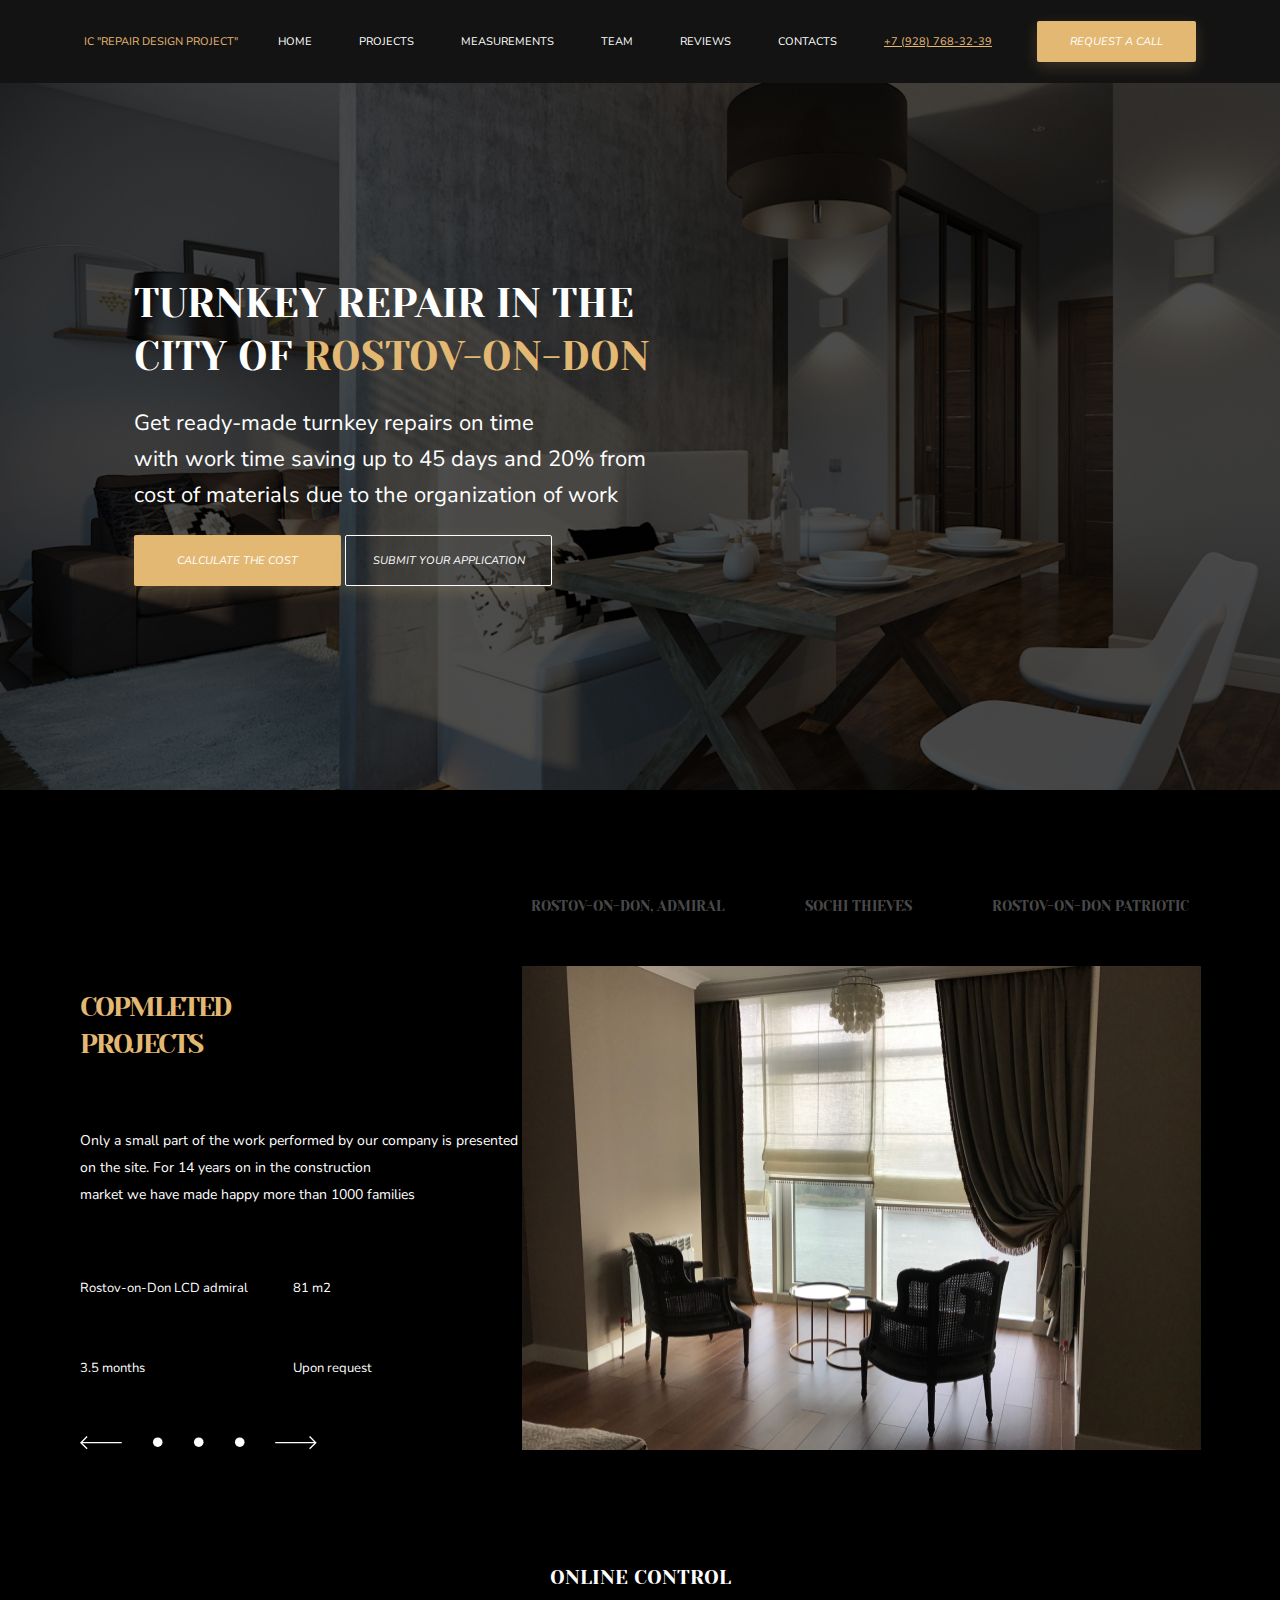
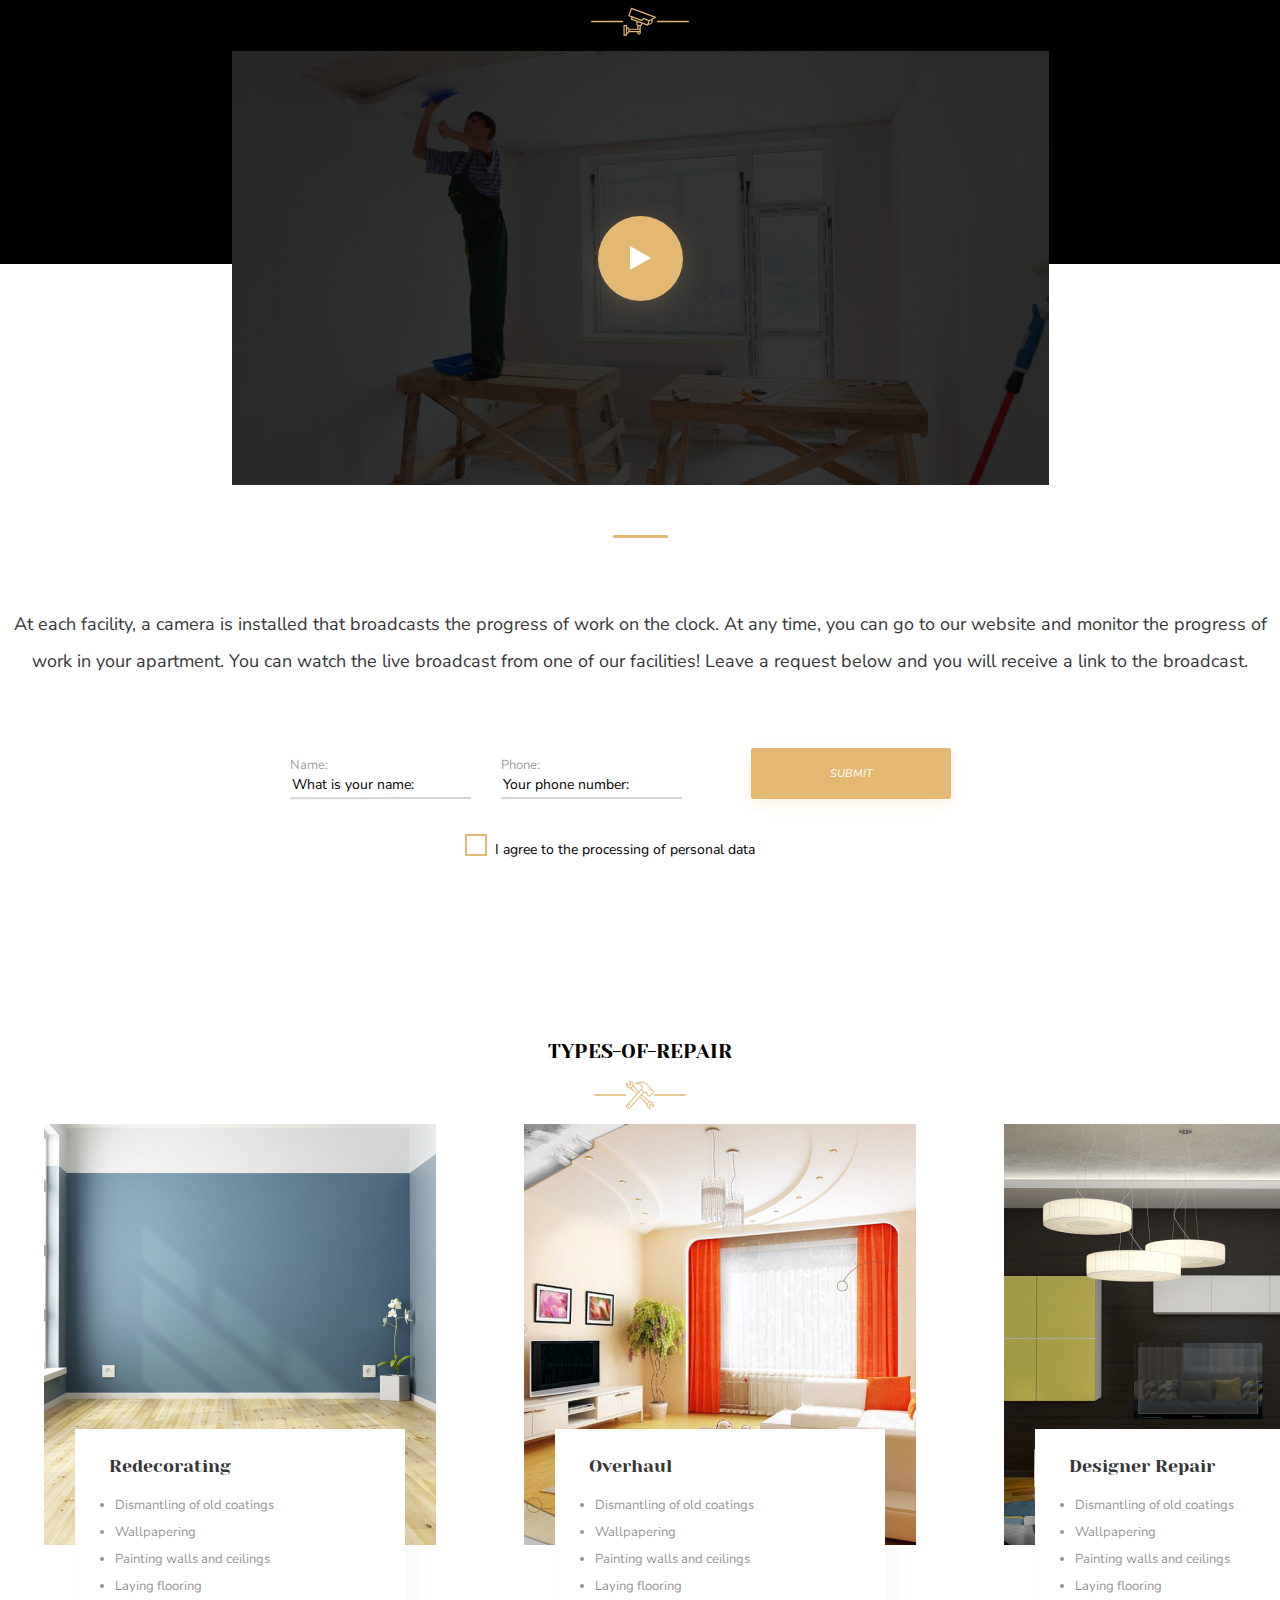
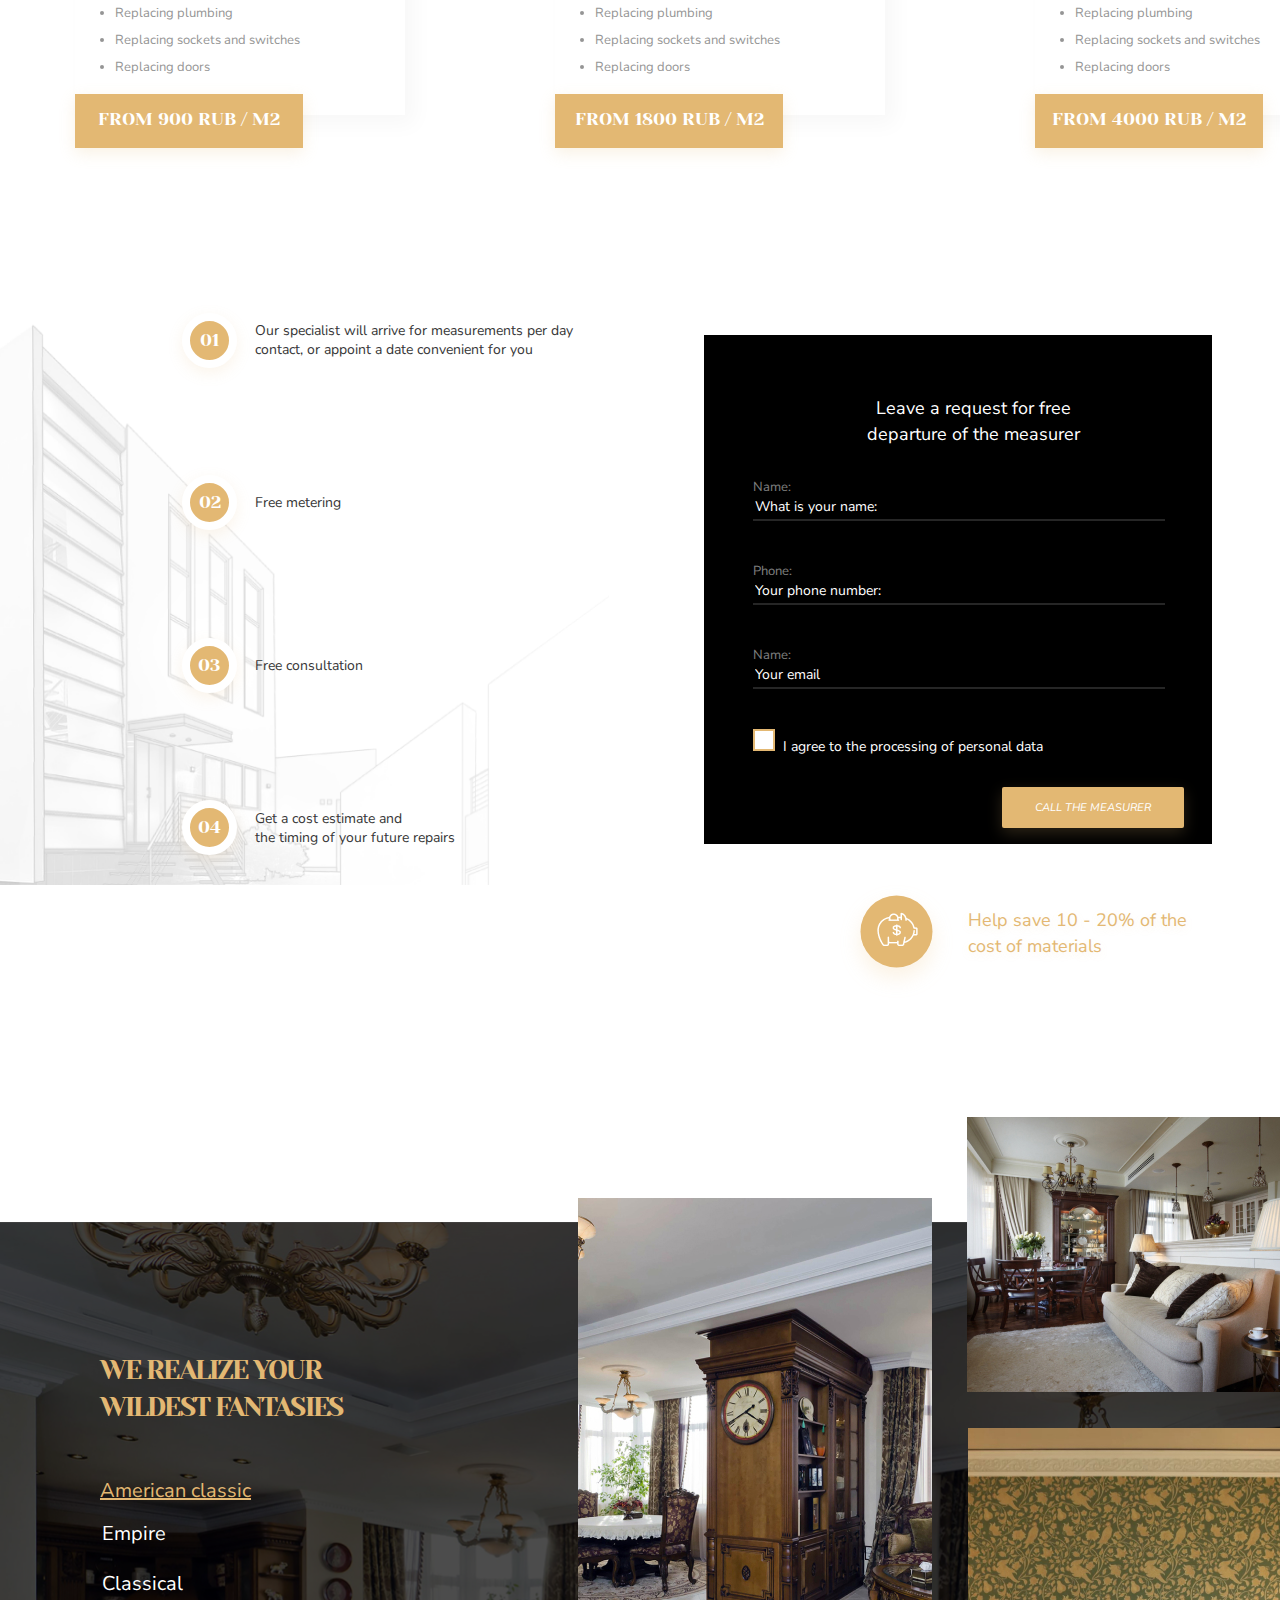
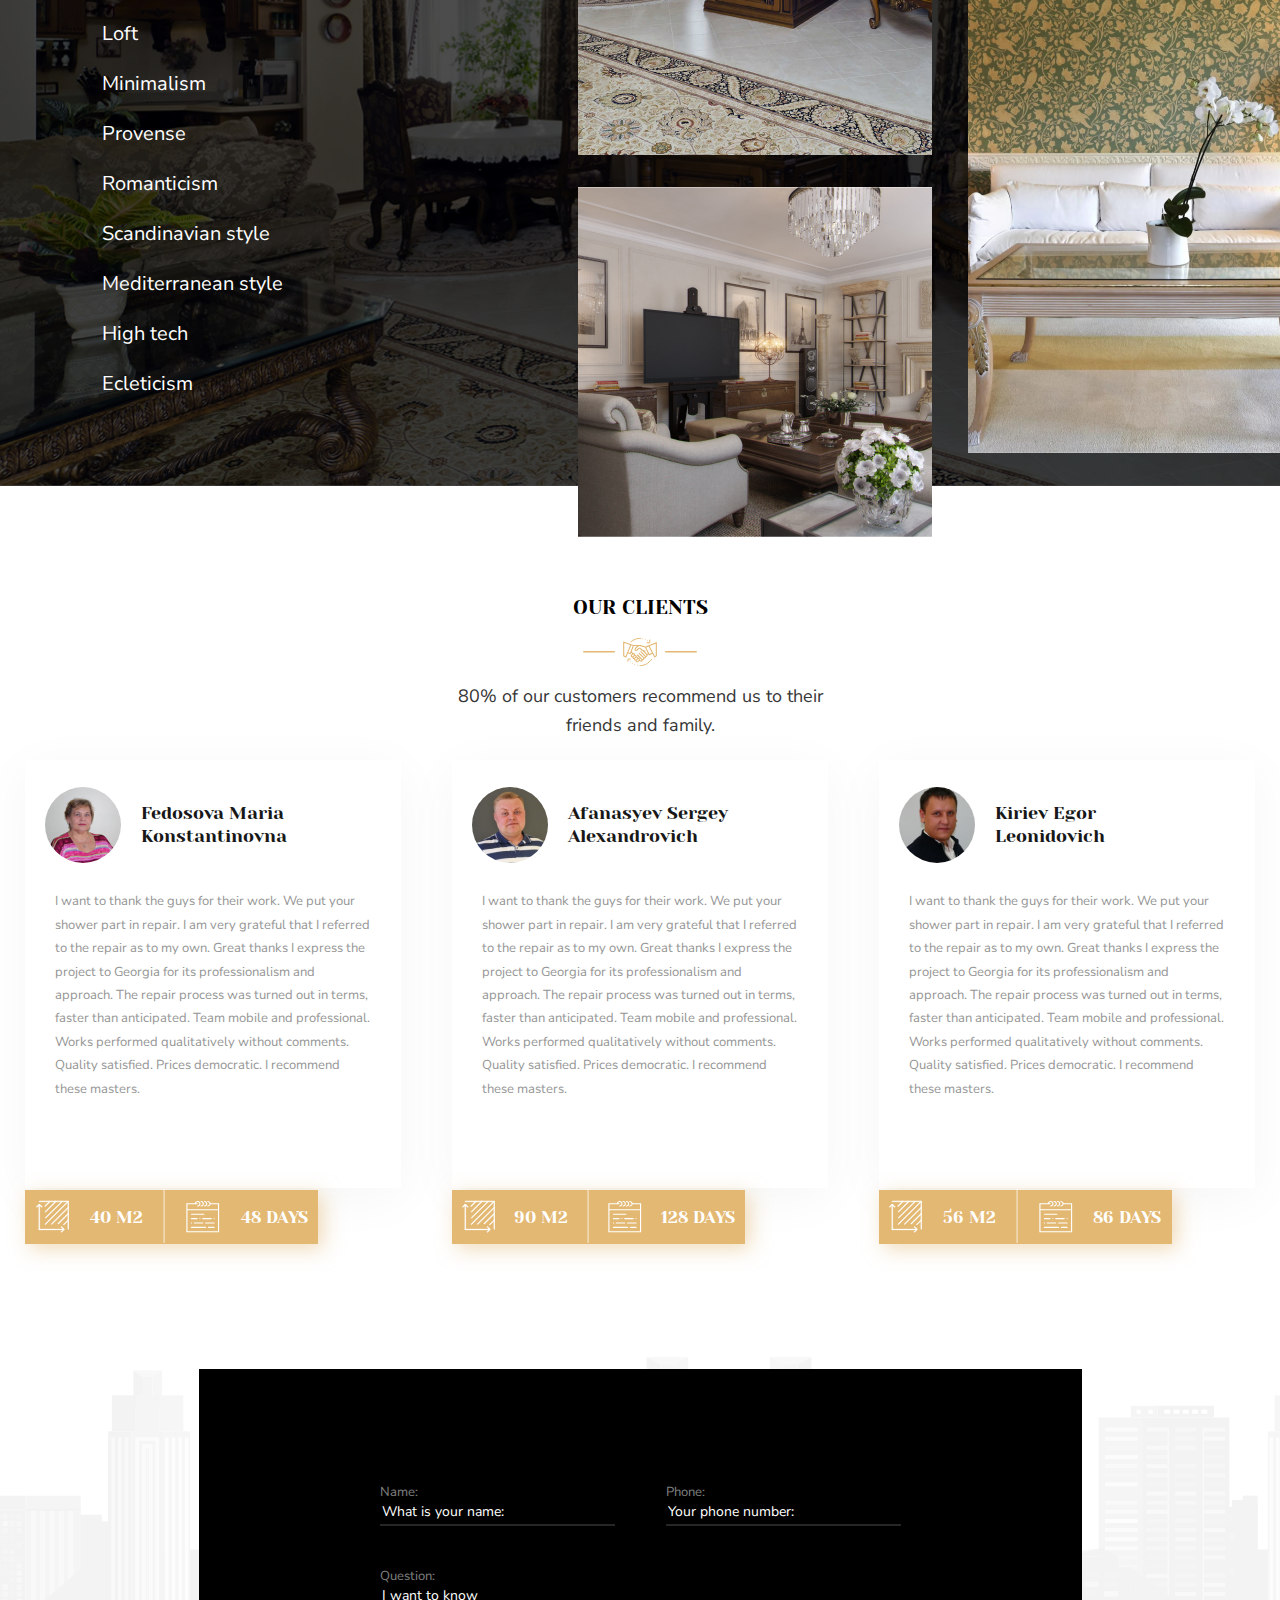
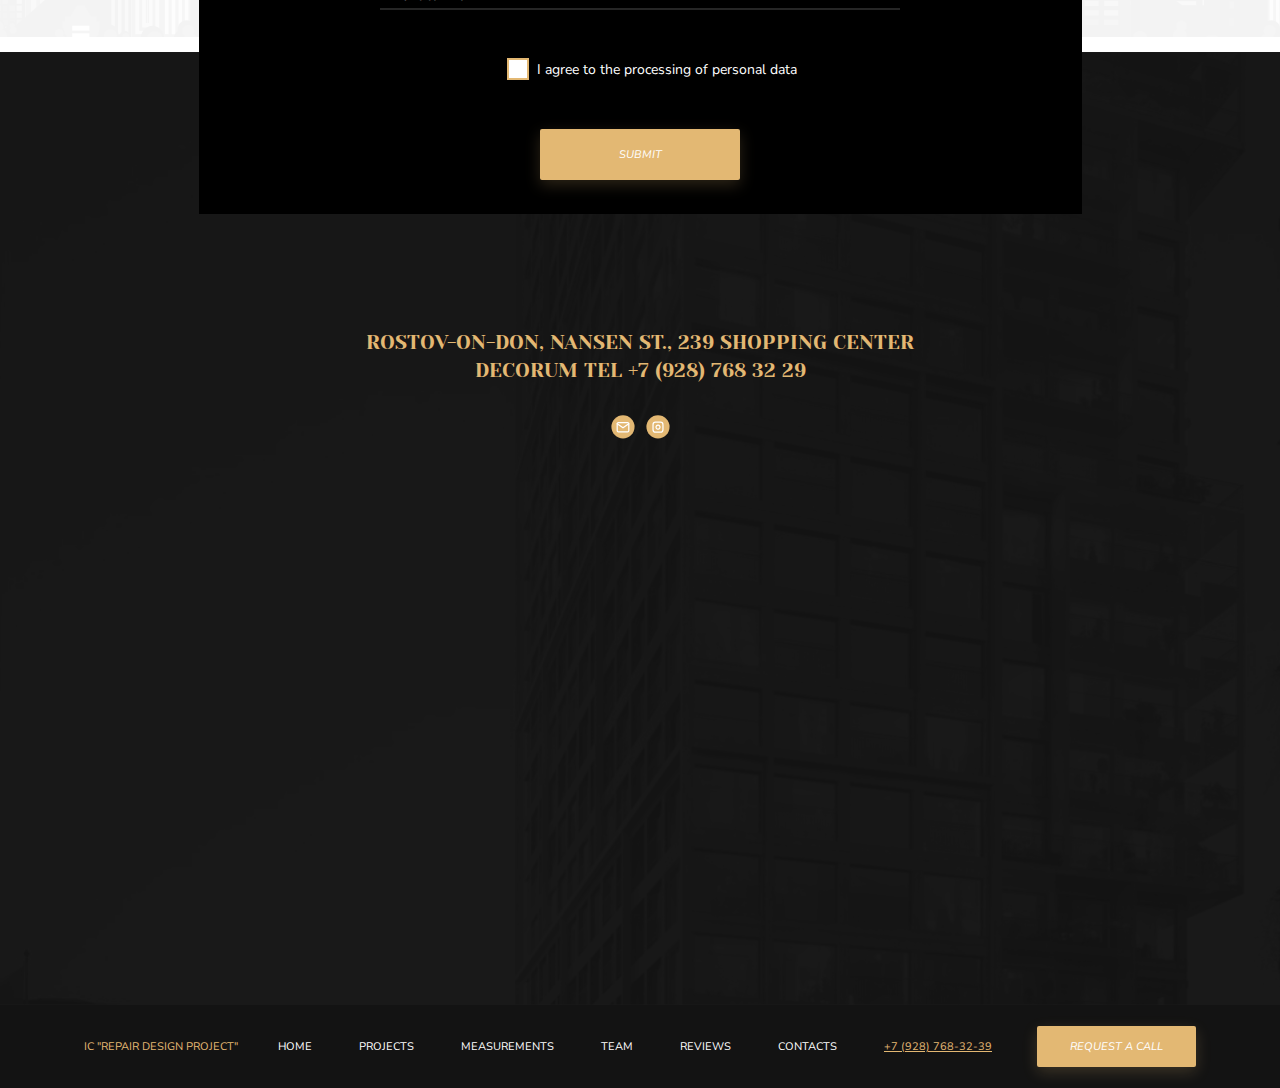
==== index.html @ 4d4d2bd8 "almost done realize" ====
<!DOCTYPE html>
<html>
    <head>
        <meta charset="UTF-8">
        <meta name="viewport" content="width=device-width initial-scale=1.0">
        <meta http-equiv="X-UA-compatible" content="ie=edge">
        <title>IC "Repair Design Project"</title>
        <link rel="stylesheet" href="style/styles.css">
        <!-- <link href="https://fonts.googleapis.com/css2?family=Nunito+Sans:ital@0;1&amp;family=Yeseva+One&amp;display=swap" rel="stylesheet"> -->
        <link rel="preconnect" href="https://fonts.googleapis.com">
        <link rel="preconnect" href="https://fonts.gstatic.com" crossorigin>
        <link href="https://fonts.googleapis.com/css2?family=Nunito+Sans:ital,wght@0,400;1,200&family=Yeseva+One&display=swap" rel="stylesheet">
    </head>
    <body>
        <header>
            <div class="div-container">
                <span>IC "Repair Design Project"</span>
                <nav>
                    <ul class="header-table">
                        <li class="header-table-item"><a href="">HOME</a></li>
                        <li class="header-table-item"><a href="">PROJECTS</a></li>
                        <li class="header-table-item"><a href="">MEASUREMENTS</a></li>
                        <li class="header-table-item"><a href="">TEAM</a></li>
                        <li class="header-table-item"><a href="">REVIEWS</a></li>
                        <li class="header-table-item"><a href="">CONTACTS</a></li>
                     </ul>
                </nav>
                <span class="header-number"><a href="tel:+79287683239">+7 (928) 768-32-39</a></span>
                <button class="button request-button">Request a call</button>
            </div>
        </header>
        <main>
        <section class="main-section section-background">
            <div class="section-div-container">
                <h1 class="section-div-container-header">Turnkey Repair in the<br>city of <span class="special-color">Rostov-on-Don</span></h1>
                <p>Get ready-made turnkey repairs on time<br>with work time saving up to 45 days and 20% from<br>cost of materials due to the organization of work</p>
                <div>
                    <button class="button section-button">CALCULATE THE COST</button>
                    <button class="button-prozr section-button"><span class="none">SUBMIT YOUR</span> APPLICATION</button>
                </div>
            </div>
        </section>
        <section class="completed-projects">
            <div class="container-completed-projects-div">
                <ul class="table-comleted-projects">
                    <li class="table-completed-project-items"><a href="">ROSTOV-ON-DON, ADMIRAL</a></li>
                    <li class="table-completed-project-items"><a href="">SOCHI THIEVES</a></li>
                    <li class="table-completed-project-items"><a href="">ROSTOV-ON-DON PATRIOTIC</a></li>
                </ul>
                <div class="completed-projects-div">
                    <div class="completed-projects-flex">
                        <h2>COPMLETED<br>PROJECTS</h2>
                        <p>
                            Only a small part of the work performed by our company is presented<br>on the site. For 14 years on in the construction<br>market we have made happy more than 1000 families
                        </p>
                        <div class="apartment-area">
                            <div class="completed-projects-items-div">
                                <h3>CITY</h3>
                                <span>Rostov-on-Don LCD admiral</span>
                            </div>
                            <div class="completed-projects-items-div">
                                <h3>APARTMENT AREA</h3>
                                <span>81 m2</span>
                            </div>
                            <div class="completed-projects-items-div">
                                <h3>REPAIR TIME</h3>
                                <span>3.5 months</span>
                            </div><div class="completed-projects-items-div">
                                <h3>REPAIR COST</h3>
                                <span>Upon request</span>
                            </div>
                                <div class="completed-projects-arrows">
                                    <img class="less" src="images/less.svg" alt=less>
                                    <img class="fline" src="images/line.svg" alt=line>
                                    <img class="dot" src="images/dot.svg" alt=dot>
                                    <img class="dot" src="images/dot.svg" alt=dot>
                                    <img class="dot" src="images/dot.svg" alt=dot>
                                    <img class="line" src="images/line.svg" alt=arrow>
                                    <img class="less" src="images/more.svg" alt=arrow>
                                </div>
                        </div>
                    </div>
                    <img src="images/cover-sect2.jpg" alt="photo chair">
                    <p class="img-chair"><img src="images/chair.jpg" alt="photo chair"></p>
                </div>
            </div>
        </section>
        <section class="section-video">
            <div class="div-container-video">
                <h3 class="h3-white">
                    ONLINE CONTROL
                </h3>
                <div class="camera">
                    <img src="images/linecam.svg" alt=line>
                    <img src="images/cam.svg" alt="camera">
                    <img src="images/linecam.svg" alt=line>
                </div>
                <div class="video-div">
                    <img class="videoimg" src="images/video.jpg" alt="">
                </div>
                <img class="videoz" src="images/videoz.png" alt="">
                <img class="ellipse" src="images/Ellipse.svg" alt="">
                <img class="triangle" src="images/triangle.svg" alt="">
                <img class="play-video" src="images/play.svg" alt="">
                <img  class="linehr" src="images/linehr.svg" alt="">
                <p>
                    At each facility, a camera is installed that broadcasts the progress of work on the clock. At any time, you can go to our website and monitor the progress of work in your apartment. You can watch the live broadcast from one of our facilities! Leave a request below and you will receive a link to the broadcast. 
                </p>
                 <form action="" class="name">
                    <div class="form_name">
                        <label class="input-label">Name:<input class="form_input" type="text" name="Name" value="" placeholder="What is your name:" required></label>
                        <label class="input-label">Phone:<input class="form_input" type="tel" name="Phone" value="" placeholder="Your phone number:" required></label>
                        <input class="button" type="submit" value="SUBMIT" id=submit><br>
                        <div class="checkbox-container">
                            <input type="checkbox" value="on"  id="our_checkbox">
                            <label id="our_checkbox_label" for="our_checkbox">I agree to the processing of personal data</label>
                            <label class="checkmark" for="our_checkbox"><img class="galka" src="images/gal.svg"></label>
                        </div>
                    </div>
                 </form>
            </div>
        </section>
        <section class="section-types-of-repair">
            <div class="types-of-repair-header">
                <h3>
                    TYPES-OF-REPAIR
                </h3>
                <div class="camera">
                    <img src="images/linecam.svg" alt=line>
                    <img src="images/hummer.svg" alt="hummer">
                    <img src="images/linecam.svg" alt=line>
                </div>
            </div>
            <div class="types-of-repair-img">
               <div class="types-of-repair-div">
                    <img class="decor-img" src="images/imgdecor.jpg" alt="decor">
                    <div class="decor-ul">    
                        <h4>Redecorating</h4>
                         <ul>
                            <li>Dismantling of old coatings</li>
                            <li>Wallpapering</li>
                            <li>Painting walls and ceilings</li>
                            <li>Laying flooring</li>
                            <li>Replacing plumbing </li>
                            <li>Replacing sockets and switches</li>
                            <li>Replacing doors</li>
                        </ul>
                        <div class="decor-no-button">from 900 rub / m2</div>
                    </div>
                </div> 
               <div class="types-of-repair-div">
                    <img class="decor-img" src="images/imgover.jpg" alt="decor">
                    <div class="decor-ul">
                        <h4>Overhaul</h4>                    
                        <ul>
                        <li>Dismantling of old coatings</li>
                        <li>Wallpapering</li>
                        <li>Painting walls and ceilings</li>
                        <li>Laying flooring</li>
                        <li>Replacing plumbing </li>
                        <li>Replacing sockets and switches</li>
                        <li>Replacing doors</li>
                        </ul>
                        <div class="decor-no-button">from 1800 rub / m2</div>
                    </div>
               </div>
               <div class="types-of-repair-div">
                    <img class="decor-img" src="images/imgdesign.jpg" alt="decor">
                    <div class="decor-ul">
                        <h4>Designer Repair</h4>                    
                        <ul>
                            <li>Dismantling of old coatings</li>
                            <li>Wallpapering</li>
                            <li>Painting walls and ceilings</li>
                            <li>Laying flooring</li>
                            <li>Replacing plumbing </li>
                            <li>Replacing sockets and switches</li>
                            <li>Replacing doors</li>
                        </ul>
                        <div class="decor-no-button">from 4000 rub / m2</div>
                    </div>
                 </div>
            </div>
            <div class="advantage-form">
                <div class="advantage-list">
                    <div class="advantage">                        
                        <span class="advantage-digit">01</span>
                        <p>Our specialist will arrive for measurements per day<br>contact, or appoint a date convenient for you</p>
                    </div>
                    <div class="advantage">
                         <span class="advantage-digit">02</span>
                         <p>Free metering</p>                                         
                    </div>
                    <div class="advantage">
                        <span class="advantage-digit">03</span>
                        <p>Free consultation</p>                  
                    </div>
                    <div class="advantage">
                        <span class="advantage-digit">04</span>
                        <p>Get a cost estimate and<br> the timing of your future repairs</p>                                          
                    </div>
                </div>
                <div class="form_name-request">
                    <h5>Leave a request for free<br>departure of the measurer</h5>
                    <label class="input-label-request">Name:<input class="form_input-request" type="text" name="Name" value="" placeholder="What is your name:" required></label>
                    <label class="input-label-request">Phone:<input class="form_input-request" type="text" name="Phone" value="" placeholder="Your phone number:" required></label>
                    <label class="input-label-request">Name:<input class="form_input-request" type="text" name="Email" value="" placeholder="Your email" required></label>
                    <div class="checkbox-container-request">
                        <input type="checkbox" value="on"  id="our_checkbox-request">
                        <label id="our_checkbox_label-request" for="our_checkbox-request">I agree to the processing of personal data</label>
                        <label class="checkmark-request" for="our_checkbox-request"><img class="galka" src="images/gal.svg"></label>
                    </div>
                    <input class="button button-request" type="submit" value="Call the measurer" id=submit-request><br>
                </div>
            </div>
            <div class="help-save">
                <img src="images/round2.svg" alt="">
                <div class="help-save-pig">
                    <img src="images/pig.png" alt="">
                </div>
                <div class="help-save-dollar">
                    <img src="images/dollar.png" alt="">
                </div>
                <p>Help save 10 - 20% of the<br>cost of materials</p>
            </div>
        </section>
        <section class="section-realize">
            <div class="realize-container">
                <h2 class="realize-header">We realize your<br>wildest fantasies</h2>
                <h5><u>American classic</u></h5>
                <ul class="american-ul">
                    <li>Empire</li>
                    <li>Classical</li>
                    <li>Loft</li>
                    <li>Minimalism</li>
                    <li>Provense</li>
                    <li>Romanticism</li>
                    <li>Scandinavian style</li>
                    <li>Mediterranean style</li>
                    <li>High tech</li>
                    <li>Ecleticism</li>              
                </ul>
                <img class="img-real1 img-real" src="images/real1.jpg" alt="">
                <img class="img-real2 img-real" src="images/real2.jpg" alt="">
                <img class="img-real3 img-real" src="images/real3.jpg" alt="">
                <img class="img-real4 img-real" src="images/real4.jpg" alt="">
                <div class="realize-shkaf"><img class="shkaf" src="images/shkaf.jpg" alt=""></div>
            </div>
        </section>
        <section class="our-clients">
            <div class="our-clients-div">
                <h3>OUR CLIENTS</h3>
                <div class="camera">
                    <img src="images/hands.svg" alt=line>
                </div>
                <p>
                   80% of our customers recommend us to their<br>friends and family.
                </p>
            </div>
                <div class="client-container">
                    <div class="client">
                        <div class="foto-name">
                            <img src="images/client1.jpg" alt="client" class="client-img">
                            <h6>Fedosova Maria<br>Konstantinovna</h6>
                        </div>
                        <p>
                        I want to thank the guys for their work. We put your shower part in repair. I am very grateful that I referred to the repair as to my own. Great thanks I express the project 
                        to Georgia for its professionalism and approach.
                        The repair process was turned out in terms, faster than anticipated. Team mobile and professional. Works performed qualitatively without comments. Quality satisfied. Prices democratic. I recommend these masters.
                         </p>
                         <div class="client-button">
                            <img src="images/Group_2.svg" alt="">
                                 40 m2 
                            <img src="images/Vline.svg" alt="">
                            <img src="images/Group2.svg" alt="">
                                 48 DAYS
                         </div>
                    </div>
                    <div class="client">
                        <div class="foto-name">
                        <img src="images/client2.png" alt="client" class="client-img">
                        <h6>Afanasyev Sergey<br>Alexandrovich</h6>
                        </div> 
                        <p>
                            I want to thank the guys for their work. We put your shower part in repair. I am very grateful that I referred to the repair as to my own. Great thanks I express the project 
                            to Georgia for its professionalism and approach.
                            The repair process was turned out in terms, faster than anticipated. Team mobile and professional. Works performed qualitatively without comments. Quality satisfied. Prices democratic. I recommend these masters.
                         </p>
                         <div class="client-button">
                            <img src="images/Group_2.svg" alt="">
                                 <span>90 m2</span>                         
                            <img src="images/Vline.svg" alt="">
                            <img src="images/Group2.svg" alt="">
                                 <span>128 DAYS</span>
                         </div>
                    </div>
                    <div class="client">
                        <div class="foto-name">
                        <img src="images/client3.jpg" alt="client" class="client-img">
                        <h6>Kiriev Egor<br>Leonidovich</h6>
                        </div> 
                        <p>
                            I want to thank the guys for their work. We put your shower part in repair. I am very grateful that I referred to the repair as to my own. Great thanks I express the project 
                            to Georgia for its professionalism and approach.
                            The repair process was turned out in terms, faster than anticipated. Team mobile and professional. Works performed qualitatively without comments. Quality satisfied. Prices democratic. I recommend these masters.
                         </p>
                         <div class="client-button">
                            <img src="images/Group_2.svg" alt="">
                                 56 m2 
                            <img src="images/Vline.svg" alt="">
                            <img src="images/Group2.svg" alt="">
                                 86 DAYS
                         </div>
                    </div>                    
                </div>
        </section>
        <section class="question-section">
            <div class="sky-img">
                <img src="images/sky2.svg" alt="">
                <img src="images/sky.svg" alt="">
            </div>
            <form action="" class="question-form">
                <div class="question-form-div">
                    <h3>have any questions?</h3>
                    <div class="question-form-input12">
                        <label class="input-label-request">Name:<input class="form_input-question12" type="text" name="Name" value="" placeholder="What is your name:" required></label>
                    <label class="input-label-request">Phone:<input class="form_input-question12" type="text" name="Phone" value="" placeholder="Your phone number:" required></label>
                    </div>
                    <div class="question-form-input3">
                        <label class="input-label-request">Question:<input class="form_input-question3" type="text" name="Question" value="" placeholder="I want to know" required></label>
                    </div>
                    <div class="checkbox-container-question">
                        <input type="checkbox" value="on"  id="our_checkbox-question">
                        <label id="our_checkbox_label-question" for="our_checkbox-question">I agree to the processing of personal data</label>
                        <label class="checkmark-question" for="our_checkbox-question"><img class="galka" src="images/gal.svg"></label>
                    </div>
                    <input class="button question-button" type="submit" value="submit" id=submit-question><br>
                </div>
            </form>
        </section>
        <section class="map-sect">
            <div class="map-div">
                <h3 class="map-header">Rostov-on-Don, Nansen St., 239 Shopping Center<br>Decorum Tel +7 (928) 768 32 29</h3>
                <div class="link-img">
                    <a href="http://vk.com" target="_blanc"><img class="mail-img" src="images/mail.svg" alt="" width="24px" height="24px"></a>
                    <a href="http://instagram.com" target="_blanc"><img class="mail-img" src="images/insta.svg" alt="" width="24px" height="24px"></a>                    
                </div>
                <!-- <img class="img-map" src="images/map.jpg" alt="" height="480px" width="990px"> -->
                <iframe src="https://www.google.com/maps/embed?pb=!1m18!1m12!1m3!1d2708.555126231937!2d39.7209908158626!3d47.244847220890236!2m3!1f0!2f0!3f0!3m2!1i1024!2i768!4f13.1!3m3!1m2!1s0x40e3b9b47a7e7029%3A0x9e8cb546a10601cc!2z0KLQpiAi0JTQtdC60L7RgNGD0Lwi!5e0!3m2!1sru!2sru!4v1632149229877!5m2!1sru!2sru" width="998" height="480" style="border:0;" allowfullscreen="" loading="lazy"></iframe>
            </div>
        </section>
        </main>
        <footer>
            <div class="div-container">
                <span>IC "Repair Design Project"</span>
                <nav>
                    <ul class="header-table">
                        <li class="header-table-item"><a href="">HOME</a></li>
                        <li class="header-table-item"><a href="">PROJECTS</a></li>
                        <li class="header-table-item"><a href="">MEASUREMENTS</a></li>
                        <li class="header-table-item"><a href="">TEAM</a></li>
                        <li class="header-table-item"><a href="">REVIEWS</a></li>
                        <li class="header-table-item"><a href="">CONTACTS</a></li>
                     </ul>
                </nav>
                <span class="header-number"><a href="tel:+79287683239">+7 (928) 768-32-39</a></span>
                <button class="button">Request a call</button>
            </div>
        </footer>
    </body>
</html>
---- style/styles.css ----
@media screen and (min-width: 376px){

body {
    margin: 0;
}
.play-video {
    display: none;
}

.realize-shkaf {
    display: none;
}

.div-container {
    display: flex;
    justify-content: space-around;
    align-items: center;
    max-width: 1440px;
    margin: 0 auto;
}

.header-table {
    list-style: none;
    display: flex;
}

.header-table li > a {
    display: inline; 
    font-family: "Nunito Sans", Helvetica, Arial, sans-serif;
    font-style: normal;
    font-weight: normal;
    font-size: 11px;
    line-height: 15px;
    color: #FFFFFF;
    margin-right: 47px;
    list-style: none;
    text-decoration: none;
}

.header-table li > a:hover {
    color: #E3B873;
}

header, footer {
    display: flex;
    justify-content: space-around;
    background: #131313;
    font-family: "Nunito Sans", Helvetica, Arial, sans-serif;
    font-style: normal;
    font-weight: normal;
    font-size: 11px;
    line-height: 15px;
    text-transform: uppercase;
    color: #E3B873;
    height: 83px;

}

.button {
    background: #E3B873;
    box-shadow: 0px 5px 15px rgba(227, 184, 115, 0.2);
    border-radius: 2px;
    outline: 0;
    border: 0;
    padding: 13px 33px;
    margin: 0 auto;
    color: white;
    font-family: "Nunito Sans", Helvetica, Arial, sans-serif;
    font-style: italic;
    font-weight: normal;
    font-size: 11px;
    line-height: 15px;
    text-align: center;
    text-transform: uppercase;
    cursor: pointer;
}

.button:hover {
    background-color: lightgrey;
}

.button-prozr {
    background: none;
    box-shadow: 0px 5px 15px rgba(227, 184, 115, 0.2);
    border-radius: 2px;
    outline: 0;
    border: 1px solid #FFFFFF;
    box-sizing: border-box;
    /* padding: 13px 33px; */
    margin: 0 auto;
    color: white;
    font-family: "Nunito Sans", Helvetica, Arial, sans-serif;
    font-style: italic;
    font-weight: normal;
    font-size: 11px;
    line-height: 15px;
    text-align: center;
    text-transform: uppercase;
}

.section-button {
    width: 207px;
    height: 51px;
}

.header-number a {
    margin-right: 45px;
    color: #E3B873;
    font-family: Nunito Sans;
    font-style: normal;
    font-weight: normal;
    font-size: 11px;
    line-height: 15px;
    text-align: right;
    text-decoration-line: underline;
    }

.main-section {
    background-image: url(../images/cover-sect1.jpg);
    background-size: cover;
    height: 707px;
    position: relative;
}

.section-div-container {
    display: flex;
    flex-direction: column;
    max-width: 1128px;
    margin: 0 auto;
    padding: 194px 134px;
    position: relative;
}

.section-div-container-header {
    font-family: Yeseva One;
    font-style: normal;
    font-weight: normal;
    font-size: 40px;
    line-height: 53px;
    text-transform: uppercase;
    color: #FFFFFF;
    /* padding: 194px; */
    margin: 0px;
}

.special-color {
    color: #E3B873;
}

.section-div-container p {
    font-family: Nunito Sans;
    font-style: normal;
    font-weight: normal;
    font-size: 22px;
    line-height: 36px;
    color: #FFFFFF;
}

.main-section::before {
    content: '';
    position: absolute;
    top: 0;
    left: 0;
    right: 0;
    bottom: 0;
    background-color: rgba(0, 0, 0, 0.7);
} 

h2 {
    font-family: Yeseva One;
    font-style: normal;
    font-weight: normal;
    font-size: 27px;
    line-height: 37px;
    letter-spacing: -0.07em;
    text-transform: uppercase;
    color: #E3B873;
    position: relative;
}

h3 {
    font-family: Yeseva One;
    font-style: normal;
    font-weight: normal;
    font-size: 20px;
    line-height: 28px;
    text-align: center;
    text-transform: uppercase;
    color: black;
    margin: 0;
}

.h3-white {
    color: white;
}

.completed-projects p {
    font-family: Nunito Sans;
    font-style: normal;
    font-weight: normal;
    font-size: 14px;
    line-height: 27px;
    color: #FFFFFF;
    margin: 42px 0;
}

.completed-projects-items-div span {
    font-family: Nunito Sans;
    font-style: normal;
    font-weight: normal;
    font-size: 13px;
    line-height: 21px;
    color: #FFFFFF;
}

.completed-projects {
    background-color: black;
    margin: 0;
    height: 1074px;
}

.table-comleted-projects {
    margin: 0 auto;
    display: flex;
    list-style: none;
    padding-top: 107px;
    padding-bottom: 50px;
    padding-left: 520px;
}

.table-comleted-projects li > a {
    font-family: Yeseva One;
    font-style: normal;
    font-weight: normal;
    font-size: 14px;
    line-height: 19px;
    text-transform: uppercase;
    color: rgba(255, 255, 255, 0.3);
    text-decoration: none;
    margin-right: 80px;
}

.table-comleted-projects li > a:hover {
    color: #E3B873;
    text-decoration-line: underline;
}

.completed-projects-flex {
    display: flex;
    flex-direction: column;
    /* height: 679px; */
    width: 442px;
}

.apartment-area {
    display: flex;
    flex-direction: row;
    flex-wrap: wrap;
}

.completed-projects-div {
    display: flex;
    justify-content: space-around;
}

.completed-projects-items-div {
    height: 80px;
    width: 213px;
}

.container-completed-projects-div {
    display: flex;
    flex-direction: column;
    justify-content: space-around;
    align-items: center;
    max-width: 1440px;
    margin: 0 auto;
}

.completed-projects-arrows {
	display: flex;
    margin-top: 25px;
}

.line {
	margin-right: -7px;
	margin-left: 15px;
}

.fline {
	margin-left: -7px;
	margin-right: 15px;
}
.less {
	margin-top: 1px;
}

.dot {
	margin: 0 15px;
}

.img-chair {
    display: none;
}

.section-video {
    margin: 0;
    height: 1074px;
}
.camera {
    display: flex;
    margin: 15px;
}

.div-container-video {
    margin-top: -300px;
    display:flex;
    flex-direction: column;
    align-items: center;
    position: relative;
}

/* Тут начало первой формы */

.name {
    display: inline;
    margin-top: 50px;
}

.linehr {
    background: #E3B873;
    border-radius: 30px;
    margin: 50px auto;
}

.div-container-video p {
    font-family: Nunito Sans;
    font-style: normal;
    font-weight: normal;
    font-size: 18px;
    line-height: 37px;
    text-align: center;
    color: #363636;
}

.videoz {
    margin-top: -438px;
}

.ellipse {
    position: absolute;
    top: 227px;
    cursor: pointer;
}

.triangle {
    position: absolute;
    top: 281px;
    cursor: pointer;
}

.form_input {
    border: none;
    border-bottom: 2px solid lightgrey;
    margin-right: 30px;
    outline: none;
    padding-bottom: 5px;
}

.form_input::placeholder {
    color: rgb(0, 0, 0);
    padding-bottom: 8px;
    font-family: Nunito Sans;
    font-style: normal;
    font-weight: normal;
    font-size: 14px;
    line-height: 23px;
  }

#submit {
    height: 51px;
    width: 200px;
}

.form_name {
    display: flex;
    flex-wrap: wrap;
    width: 700px;
    align-items: flex-end;
    justify-content: center;
}

.checkbox-container {
    display: flex;
    position: relative;
    cursor: pointer;
    margin: 35px 0 auto;
    align-items: center;
    width: 50%;
  }
 /* немного выровняем текст подсказки */

 #our_checkbox_label  {
   margin-left:30px;
   margin-top: 4px;
   font-family: Nunito Sans;
   font-style: normal;
   font-weight: normal;
   font-size: 14px;
   line-height: 23px;
 
 }

/* прячем чекбокс по умолчанию */

.checkbox-container input {
    position: absolute;
    cursor: pointer;
    height: 0;
    width: 0;
}

/* оформляем кастомный чекбокс */

.checkmark {
    position: absolute;
    top: 0;
    height: 18px;
    width: 18px;
    border: 2px solid #E3B873;
    cursor: pointer;
    background: white;
}
/* При наведении мыши добавляем интерактивности*/
.checkbox-container:hover input ~ .checkmark {
    background-color: lightgrey;
}
  
/* Когда галочка должна стоять - оформляем наш кастомный элемент должным образом*/
.checkbox-container input:checked ~ .checkmark {
    background-color: #E3B873;
}
  
/* внутренний индикатор для нашего чекбокса в ненажатом состоянии */
.checkmark:after {
    content: "";
    position: absolute;
    display: none;
}
  
/* показываем внутренний индикатор при нажатии */
.checkbox-container input:checked ~ .checkmark:after {
    display: block;
}
  
/* и задаем стиль для внутреннего индикатора  - позволяет креативить по полной */
.checkbox-container .checkmark:after {
    left: 0;
    top: 0;
    width: 18px;
    height: 18px;
    background: #E3B873;
    /* border-radius: 2px; */
}
.galka {
	z-index: 1;
	position: absolute;
	left: 4px;
	top: 4px;
}

input, label{
    display:block;
}

.input-label {
	font-family: Nunito Sans;
	font-style: normal;
	font-weight: normal;
	font-size: 13px;
	line-height: 21px;
	color: rgba(54, 54, 54, 0.5);
	transform: rotate(-0.07deg);
}

.section-types-of-repair {
    margin: 0;
    max-width: 1440px;
    display: block;
    margin-left: auto;
    margin-right: auto;
    position: relative;
    
}

.types-of-repair-header {
    display:flex;
    flex-direction: column;
    align-items: center;
}

.types-of-repair-img {
    display: flex;
    flex-direction: row;
    justify-content: space-around;
    position: relative;
    width: 1440px;
}

.decor-ul {
    display: block;
    position: relative;
    width: 330px;
    height: 286px;
    flex-direction: column;
    align-items: center;
    background-color: white;
    box-shadow: 10px 10px 20px rgba(0, 0, 0, 0.03);
    margin-top: -120px;
    margin-left: auto;
    margin-right: auto;    
}

h4 {
    font-family: Yeseva One;
    font-style: normal;
    font-weight: normal;
    font-size: 18px;
    line-height: 25px;
    color: #363636;
    margin: 0;
    
    padding-top: 25px;
    padding-left: 34px;
}

.decor-ul ul {
    font-family: Nunito Sans;
    font-style: normal;
    font-weight: normal;
    font-size: 13px;
    line-height: 27px;
    color: #959595;
}

.decor-no-button {
    background: #E3B873;
    box-shadow: 0px 5px 15px rgba(227, 184, 115, 0.2);
    outline: 0;
    border: 0;
    color: white;
    font-family: Yeseva One;
    font-style: normal;
    font-weight: normal;
    font-size: 18px;
    line-height: 50px;
    text-transform: uppercase;
    text-align: center;
    width: 228px;
    height: 54px;    
}

/* для второй формы стили ПОЧИСТИТЬ!!! */

input, label{
    display:block;
}

.input-label-request {
	font-family: Nunito Sans;
	font-style: normal;
	font-weight: normal;
	font-size: 13px;
	line-height: 21px;
	color: rgba(255, 255, 255, 0.5);
}

.form_input-request {
    border: none;
    border-bottom: 2px solid rgba(255, 255, 255, 0.15);
    margin: 0;
	margin-bottom: 40px;
    outline: none;
    padding-bottom: 5px;
	background-color: black;
	color: white;
	width: 408px;
}

.form_input-request::placeholder {
    font-family: Nunito Sans;
    font-style: normal;
    font-weight: normal;
    font-size: 14px;
    line-height: 23px;
/* identical to box height */


color: #FFFFFF;
  }

#submit {
    height: 51px;
    width: 200px;
}

.form_name-request {
    display: block;
    width: 440px;
	height: 509px;
	background-color: black;
	margin-bottom: 30px;
	padding-left: 49px;
	padding-right: 19px;
}

h5 {
	font-family: Nunito Sans;
	font-style: normal;
	font-weight: normal;
	font-size: 18px;
	line-height: 26px;
	text-align: center;
	color: #FFFFFF;
	padding-top: 30px;
    position: relative;

}

.button-request {
	transform: translate(120px, 29px);
}

.checkbox-container-request {
    display: flex;
    position: relative;
    cursor: pointer;
    margin: 0 auto;
    
  }
 /* немного выровняем текст подсказки */



 #our_checkbox_label-request  {
   margin-left:30px;
   margin-top: 6px;
   color: white;
   font-family: Nunito Sans;
   font-style: normal;
   font-weight: normal;
   font-size: 14px;
   line-height: 23px;
 }

/* прячем чекбокс по умолчанию */

.checkbox-container-request input {
    position: absolute;
    cursor: pointer;
    height: 0;
    width: 0;
}

/* оформляем кастомный чекбокс */

.checkmark-request {
    position: absolute;
    top: 0;
    height: 18px;
    width: 18px;
    border: 2px solid #E3B873;
    cursor: pointer;
    /* border-radius: 2px; */
    background: white;
}
/* При наведении мыши добавляем интерактивности*/
.checkbox-container-request:hover input ~ .checkmark-request {
    background-color: lightgrey;
}
  
/* Когда галочка должна стоять - оформляем наш кастомный элемент должным образом*/
.checkbox-container-request input:checked ~ .checkmark-request {
    /* border: 2px solid #E3B873; */
    background-color: #E3B873;
}
  
/* внутренний индикатор для нашего чекбокса в ненажатом состоянии */
.checkmark-request:after {
    content: "";
    position: absolute;
    display: none;
}
  
/* показываем внутренний индикатор при нажатии */
.checkbox-container-request input:checked ~ .checkmark-request:after {
    display: block;
}
  
/* и задаем стиль для внутреннего индикатора  - позволяет креативить по полной */
.checkbox-container-request .checkmark-request:after {
    left: 0;
    top: 0;
    width: 18px;
    height: 18px;
    background: #E3B873;
    /* border-radius: 2px; */
}
.galka {
	z-index: 1;
	position: absolute;
	left: 4px;
	top: 4px;
}

/* поудалять лишние стили сверху */


.advantage-form {
    display: flex;
    position: relative;
    justify-content: space-around;
    margin-right: 50px;
    top: 220px;
}

/* тут пойдет переделанный advantage */

.advantage {
	display: flex;
	position: relative;
    top: 24px;
    left: 223px;
}

.advantage-list {
	display: flex;
    flex-direction: column;
	justify-content: space-around;
    position: relative;
    background-image: url(../images/bg-image.png);
    background-size: 100% 100%;
    height: 650px;
    width: 650px;
    bottom: 100px;
    right: 59px;
}

.advantage-digit {
	background: #E3B873;
	border: 8px solid #FFFFFF;
	box-shadow: 0px 5px 15px rgba(227, 184, 115, 0.15);
	border-radius: 30px;
	font-family: Yeseva One;
	font-style: normal;
	font-weight: normal;
	font-size: 18px;
	line-height: 25px;
	text-align: center;
	color: #FFFFFF;
	width: 55px;
	height: 55px;
    display: flex;
    justify-content: center;
    align-items: center;
    margin-right: 13px;
	box-sizing: border-box;
}

.advantage p {
	font-family: Nunito Sans;
	font-style: normal;
	font-weight: normal;
	font-size: 14px;
	line-height: 19px;
	vertical-align: middle;
	color: #363636;
	margin-left: 5px;
	margin-top: auto;
    margin-bottom: auto;
}

.help-save {
    position: relative;
    top: 120px;
    left: 840px;
    display: flex;
    width: 350px;
}

.help-save p {
    font-family: Nunito Sans;
    font-style: normal;
    font-weight: normal;
    font-size: 18px;
    line-height: 26px;
    color: #E3B873;
    text-shadow: 0px 3px 10px rgba(227, 184, 115, 0.15);
    margin-left: -35px;
    margin-top: 22px;
}

.help-save-pig {
    position: relative;
    right: 76px;
    top: 27px;
}

.help-save-dollar {
    position: relative;
    right: 102px;
    top: 37px;
}



.section-realize {
    max-width: 1440px;
    margin: 0 auto;
    position: relative;
    top: 322px;
}

.realize-container {
    position: relative;
    background-image: url(../images/sect-realize.jpg);
    background-size: 100% 100%;
    width: 1440px;
    height: 864px;
}

.realize-container::before {
    content: '';
    position: absolute;
    top: 0;
    left: 0;
    right: 0;
    bottom: 0;
    background-color: rgba(0, 0, 0, 0.7);
}

.american-ul li {
    font-family: Nunito Sans;
    font-style: normal;
    font-weight: normal;
    font-size: 20px;
    line-height: 38px;
    color: #FFFFFF;
    list-style: none;
    text-decoration: none;
    position: relative;
    margin-left: 62px;
    margin-top: 12px;
    top: 84px;
}

.img-real {
    position: absolute;
}

.img-real1 {
    bottom: 331px;
    left: 578px;
}

.img-real2 {
    bottom: -51px;
    left: 578px;
}

.img-real3 {
    bottom: 694px;
    left: 967px;
}

.img-real4 {
    bottom: 33px;
    right: 118px;
}

.realize-container h5 {
    font-family: Nunito Sans;
    font-style: normal;
    font-weight: normal;
    font-size: 20px;
    line-height: 38px;
    color: #E3B873;
    text-align: left;
    margin-left: 100px;
    top: 112px;
}

.realize-header {
    position: relative;
    top: 129px;
    left: 100px;
}

/* тут пошла секция с фотками клиентов */

.our-clients {
    max-width: 1440px;
    margin: 0 auto;
    position: relative;
    top: 430px;

}

.our-clients-div {
    display: flex;
    flex-direction: column;
    align-items: center;   
    justify-content: space-between;
    margin-bottom: 20px;
}

 .our-clients-div p {
    font-family: Nunito Sans;
    font-style: normal;
    font-weight: normal;
    font-size: 18px;
    line-height: 29px;
    text-align: center;
    color: #363636;
    margin: 0;
    
 }

.client-container {
    display: flex;
    justify-content: space-around;
}

.client {
    position: relative;
    display: flex;
    flex-direction: column;
    background: #FFFFFF;
    box-shadow: 0px 10px 50px rgba(0, 0, 0, 0.04);
    width: 376px;
    height: 428px;
}

.client p {
    font-family: Nunito Sans;
    font-style: normal;
    font-weight: normal;
    font-size: 13px;
    line-height: 180%;
    color: #959595;
    margin: 0 30px;
}

h6 {
    font-family: Yeseva One;
    font-style: normal;
    font-weight: normal;
    font-size: 18px;
    line-height: 23px;
    color: #181818;
    margin-left: 20px;
}

.client-button {
    display: flex;
    justify-content: space-around;
    align-items: center;
    width: 293px;
    height: 54px;
    padding: 0;
    margin: 0;
    position: relative;
    color: white;
    top: 89px;
    background: #E3B873;
    box-shadow: 5px 5px 20px rgba(227, 184, 115, 0.5);
    font-family: Yeseva One;
    font-style: normal;
    font-weight: normal;
    font-size: 17px;
    line-height: 24px;
    text-transform: uppercase;

}

.client-img {
    border-radius: 50%;
    width: 76px;
    height: 76px;
}

.foto-name {
    display: flex;
    flex-direction: row;
    align-items: center;
    margin-left: 20px;
}

/* тут пошла последняя  с формой и картой */

.question-section {
    max-width: 1440px;
    margin: 0 auto;
    position: relative;
    top: 430px;
}

.sky-img {
    display: flex;
    flex-wrap: nowrap;
    opacity: .05;
    /* color: #E6E6E6; */
}

.question-form-input12 {
    display: flex;
    justify-content: space-between;
    margin: 0 181px;
}

.question-form-input3 {
    display: flex;
    justify-content: center;

}

.question-form-input12 input {
    width: 231px;
    /* margin-left: 58px; */
    border: none;
    border-bottom: 2px solid rgba(255, 255, 255, 0.15);
    /* margin: 0; */
	margin-bottom: 40px;
    outline: none;
    padding-bottom: 5px;
	background-color: black;
	color: white;
}

.question-form h3 {
    padding: 35px 0 50px 0;
    text-align: center;
}

.question-form-input3 input {
    width: 516px;
    border: none;
    border-bottom: 2px solid rgba(255, 255, 255, 0.15);
    margin: 0;
    outline: none;
    padding-bottom: 5px;
	background-color: black;
	color: white;
    
}

.question-form input::placeholder {
    font-family: Nunito Sans;
    font-style: normal;
    font-weight: normal;
    font-size: 14px;
    line-height: 23px;
    color: white;
}

.question-form-div {
    display: block;
    width: 883px;
	height: 445px;
	background-color: black;
    position: relative;
    margin: 0 auto;
    bottom: 268px;
}

.question-form {
    position: relative;
    z-index: 1;
}

.question-button {
    width: 200px;
    height: 51px;
}

/* оформление еще одного чекбокса */

.checkbox-container-question {
    display: flex;
    position: relative;
    /* justify-content: center;    не работает долго разбираться почему, просто поправлю влево */
    left: 308px;
    cursor: pointer;
    margin: 48px auto 48px auto;
}

/* оформляем кастомный чекбокс */

.checkmark-question {
    position: absolute;
    top: 0;
    height: 18px;
    width: 18px;
    border: 2px solid #E3B873;
    cursor: pointer;
    /* border-radius: 2px; */
    background: white;
}
/* При наведении мыши добавляем интерактивности*/
.checkbox-container-question:hover input ~ .checkmark-question {
    background-color: lightgrey;
}
  
/* Когда галочка должна стоять - оформляем наш кастомный элемент должным образом*/
.checkbox-container-question input:checked ~ .checkmark-question {
    /* border: 2px solid #E3B873; */
    background-color: #E3B873;
}
  
/* внутренний индикатор для нашего чекбокса в ненажатом состоянии */
.checkmark-question:after {
    content: "";
    position: absolute;
    display: none;
}
  
/* показываем внутренний индикатор при нажатии */
.checkbox-container-question input:checked ~ .checkmark-question:after {
    display: block;
}
  
/* и задаем стиль для внутреннего индикатора  - позволяет креативить по полной */
.checkbox-container-question .checkmark-question:after {
    left: 0;
    top: 0;
    width: 18px;
    height: 18px;
    background: #E3B873;
    /* border-radius: 2px; */
}

.checkbox-container-question label {
    font-family: Nunito Sans;
    font-style: normal;
    font-weight: normal;
    font-size: 14px;
    line-height: 163.68%;
    color: #FFFFFF;
}

#our_checkbox_label-question  {
    margin-left: 10px;
    font-family: Nunito Sans;
    font-style: normal;
    font-weight: normal;
    font-size: 14px;
    line-height: 23px;
}
/* Секция с картой */

.map-sect {
    background-image: url(../images/map-cover.jpg);
    background-size: cover;
    height: 953px;
    position: relative;
}

.map-sect::before {
    content: '';
    position: absolute;
    top: 0;
    left: 0;
    right: 0;
    bottom: 0;
    background-color: rgba(0, 0, 0, 0.9);
}

.map-div {
    max-width: 1440px;
    margin: 0 auto;
    position: relative;
    display: flex;
    flex-direction: column;
    align-items: center;
    position: relative;
    top: 215px;
}

.link-img {
    display: flex;
    justify-content: space-around;
    width: 70px;
    margin: 30px auto;
    z-index: 1;
}

.link-img a:hover {
    opacity: 0.5;
}

.map-header {
    margin-top: 62px;
    text-align: center;
    z-index: 1;
    color: #E3B873;
    font-size: 20px;
    line-height: 28px;
}
}
@media screen and (max-width: 376px){
    .our-clients, .question-section, .map-sect {
        display: none;
    }
    
    .header-table {
        display: none;
    }

    .table-comleted-projects {
        display: none;
    }

    .completed-projects-arrows {
        display: none;
    }

    .videoz, .ellipse, .triangle {
        display: none;
    }

    .advantage-form {
        display: none;
    }

    .help-save {
        display: none;
    }

    .american-ul {
        display: none;
    }

    .img-real {
        display: none;
    }

    .our-clients {
        display: none;
    }

    footer {
        display: none;
    }

    .request-button {
        display: none;
    }

    .sky-img {
        display: none;
    }

    * {
        max-width: 375px;
    }

    body {
        margin: 0;
        font-family: "Nunito Sans", Helvetica, Arial, sans-serif;
        font-style: normal;
        font-weight: normal;
        width: 375px;
    }

    h1, h2, h3, h4, h5, h6 {
        font-family: Yeseva One;
        font-style: normal;
        font-weight: normal;
        margin: 0;
    }
/* тут начал писать стили для header */



    .div-container {
        display: flex;
        justify-content: space-around;
        align-items: center;
        text-transform: uppercase;
        color: #E3B873;
        background: #131313;
        font-size: 11px;
        line-height: 15px;
        width: 375px;
        height: 57px;
    }
    header a {
        font-size: 11px;
        line-height: 15px;
        color: #FFFFFF;
        list-style: none;
        text-decoration: none;
    }

    header a:hover {
        color: #E3B873;
    }

/* Тут идет первая секция с заголовком */

    .main-section {
        background-image: url(../images/cover-sect1.jpg);
        background-size: cover;
        height: 476px;
        width: 375px;
        position: relative;
    }

    .main-section::before {
        content: '';
        position: absolute;
        top: 0;
        left: 0;
        right: 0;
        bottom: 0;
        background-color: rgba(0, 0, 0, 0.7);
    }

    .section-div-container {
        display: flex;
        flex-direction: column;
        justify-content: space-around;
        margin: 0 auto;
        position: relative;
        width: 339px;
    }

    .section-div-container-header {
        font-family: Yeseva One;
        font-size: 23px;
        line-height: 132.83%;
        text-transform: uppercase;
        color: #FFFFFF;
        margin-top: 85px;
        }
        
    .special-color {
       color: #E3B873;
        }

    .main-section p {
        font-size: 14px;
        line-height: 135.84%;
        color: #FFFFFF;
    }
    .section-button {
        background: #E3B873;
        box-shadow: 0px 5px 15px rgba(227, 184, 115, 0.2);
        border-radius: 2px;
        outline: 0;
        border: 0;
        /* padding: 13px 33px; */
        margin-top: 26px;
        color: white;
        font-style: italic;
        font-size: 11px;
        line-height: 15px;
        text-align: center;
        text-transform: uppercase;
        cursor: pointer;
        width: 344px;
        height: 51px;
    }

    .section-button:hover {
        background: none;
        border: 1px solid white;
    }    

    .none {
        display: none;
    }

    .section-div-container div {
        display: flex;
        justify-content: space-between;
        flex-direction: column;
    }
    /* тут пошла секция .completed-projects */

    .completed-projects {
        background-color: black;
        margin: 0;
        height: 727px;
    }

     h2 {
        font-size: 22px;
        line-height: 138.6%;
        letter-spacing: -0.07em;
        text-transform: uppercase;
        color: #E3B873;
        padding-top: 36px;
        text-align: center;
     }
   .completed-projects-flex p {
        font-size: 11px;
        line-height: 158.48%;    
        text-align: center;
        color: #FFFFFF;
        margin-top: 22px;
  }
    .apartment-area {
        display: flex;
        flex-direction: row;
        flex-wrap: wrap;
        position: relative;
        top: 300px;
    }

    .apartment-area h3 {
        font-size: 14px;
        line-height: 138.6%;
        text-transform: uppercase;
        color: #E3B873;
    }

    .apartment-area span {
        font-size: 11px;
        line-height: 18px;
        color: #FFFFFF;
    }

    .completed-projects-items-div {
        display: flex;
        flex-direction: column;
        width: 40%;
        margin-top: 36px;
        margin-left: 18px;
    }

    .completed-projects-div img:nth-child(2) {
        display: none;
    }

    .img-chair {
        display: block;
        position: relative;
        bottom: 140px;
        width: 340px;
        height: 241px;
        margin: 0 auto;
    }
  /* тут пошла секция online control */

    .section-video {
        height: 825px;
        background-color: black;
        margin: 0;
    }

    .h3-white {
        color: white;
        font-size: 22px;
        line-height: 138.6%;
        text-align: center;
        text-transform: uppercase;
    }

    .camera {
        display: flex;
        margin: 15px;
        justify-content: center;
    }

    .videoimg {
        width: 340px;
        height: 207px;
    }

    .video-div::before {
        content: '';
        position: absolute;
        width: 341px;
        height: 207px;
        top: 89px;
        left: 17px;
        right: 0;
        bottom: 0;
        background-color: rgba(0, 0, 0, 0.7);
    }

    .div-container-video {
        display:flex;
        flex-direction: column;
        align-items: center;
        position: relative;
    }

    .play-video {
        position: absolute;
        top: 150px;
        cursor: pointer;

    }

    .linehr {
        margin-top: 28px;
    }

    .div-container-video p {
        font-size: 11px;
        line-height: 169.8%;
        text-align: center;
        color: #FFFFFF;
    }

    /* тут начало первой формы */

    .form_input {
        border: none;
        border-bottom: 2px solid lightgrey;
        outline: none;
        padding-bottom: 5px;
        background-color: black;
        color: white;
        width: 340px;
    }
    
    .form_input::placeholder {
        color: rgb(0, 0, 0);
        padding-bottom: 8px;
        font-family: Nunito Sans;
        font-style: normal;
        font-weight: normal;
        font-size: 14px;
        line-height: 23px;
      }
    
    #submit {
        height: 51px;
        width: 340px;
        background-color: #E3B873;
        position: absolute;
        top: 801px;
        color: white;
        border: none;
    }
    
    .form_name {
        display: flex;
        flex-wrap: wrap;
        width: 700px;
        align-items: flex-end;
        justify-content: center;
    }
    
    .checkbox-container {
        display: flex;
        position: relative;
        cursor: pointer;
        margin: 28px 40px auto -18px;
      }
     /* немного выровняем текст подсказки */
    
     #our_checkbox_label  {
       margin-left:30px;
       margin-top: 4px;
       font-size: 14px;
        line-height: 163.68%;
       color:white;
     }
    
    /* прячем чекбокс по умолчанию */
    
    .checkbox-container input {
        position: absolute;
        cursor: pointer;
        height: 0;
        width: 0;
    }
    
    /* оформляем кастомный чекбокс */
    
    .checkmark {
        position: absolute;
        top: 0;
        height: 18px;
        width: 18px;
        border: 2px solid #E3B873;
        cursor: pointer;
        background: white;
    }
    /* При наведении мыши добавляем интерактивности*/
    .checkbox-container:hover input ~ .checkmark {
        background-color: lightgrey;
    }
      
    /* Когда галочка должна стоять - оформляем наш кастомный элемент должным образом*/
    .checkbox-container input:checked ~ .checkmark {
        background-color: #E3B873;
    }
      
    /* внутренний индикатор для нашего чекбокса в ненажатом состоянии */
    .checkmark:after {
        content: "";
        position: absolute;
        display: none;
    }
      
    /* показываем внутренний индикатор при нажатии */
    .checkbox-container input:checked ~ .checkmark:after {
        display: block;
    }
      
    /* и задаем стиль для внутреннего индикатора  - позволяет креативить по полной */
    .checkbox-container .checkmark:after {
        left: 0;
        top: 0;
        width: 18px;
        height: 18px;
        background: #E3B873;
        /* border-radius: 2px; */
    }
    .galka {
        z-index: 1;
        position: absolute;
        left: 4px;
        top: 4px;
    }
    
    input, label{
        display:block;
    }
    
    .input-label {
        font-size: 13px;
        line-height: 21px;
        color: rgba(255, 255, 255, 0.5);
        transform: rotate(-0.07deg);
        margin-top: 69px;
    }

/* Тут идет секция types of repair */

    .section-types-of-repair {
        height: 2030px;
        margin: 0;
    }

    .types-of-repair-header {
        display:flex;
        flex-direction: column;
        align-items: center;
        position: relative;
        margin-top: 83px;
    }

    .types-of-repair-img {
        display: flex;
        flex-direction: column;
        justify-content: space-around;
        position: relative;
       
    }

    .decor-ul {
        position: relative;
        width: 270px;
        height: 241px;
        background-color: white;
        box-shadow: 10px 10px 20px rgba(0, 0, 0, 0.03);
        margin-top: -147px;
        margin-left: 17px; 
    }
    
    h4 {
        font-size: 15px;
        line-height: 138.6%;
        color: #363636;
        margin: 0;
        padding: 21px 0 4px 28px;
    }

    .decor-ul ul {
        margin: 0;
        font-size: 13px;
        line-height: 27px;
        color: #959595;
    }

    .decor-img {
        width: 340px;
        height: 365px;
        margin-left: 18px;
    }

    .decor-no-button {
        background: #E3B873;
        box-shadow: 5px 5px 10px rgba(227, 184, 115, 0.3);
        outline: 0;
        border: 0;
        color: white;
        font-family: Yeseva One;
        font-style: normal;
        font-weight: normal;
        font-size: 15px;
        line-height: 138.6%;
        text-transform: uppercase;
        text-align: center;
        width: 190px;
        height: 40px;    
        vertical-align: middle;
        display: table-cell;
    }

    .types-of-repair-div {
        margin-bottom: 79px;
    }

    /* дальше пошла секция со шкафом */

    .realize-header {
        bottom: 355px;
        position: relative;
    }

    .realize-container h5 {
        display: none;
    }

    .realize-shkaf {
        width: 340px;
        height: 242px;
        position: relative;
        top: -331px;
        margin: 0 auto;
    }

}
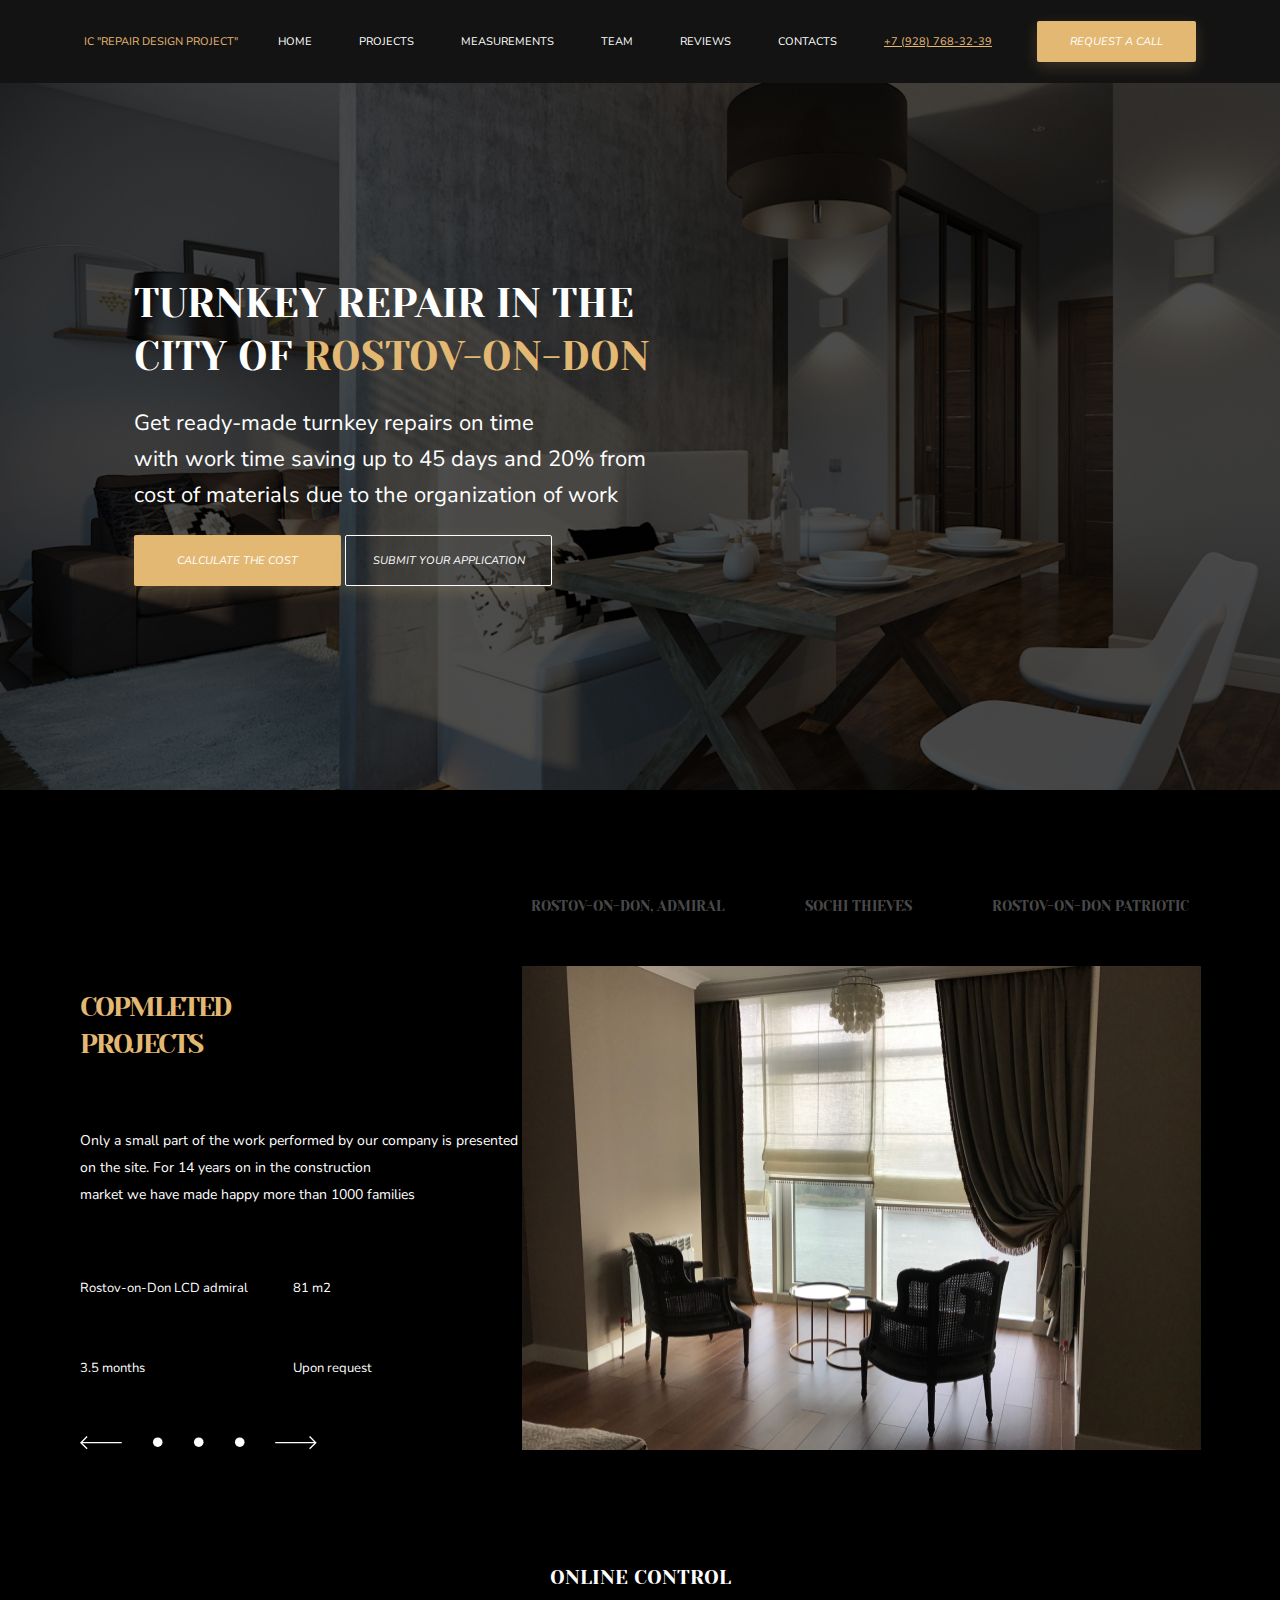
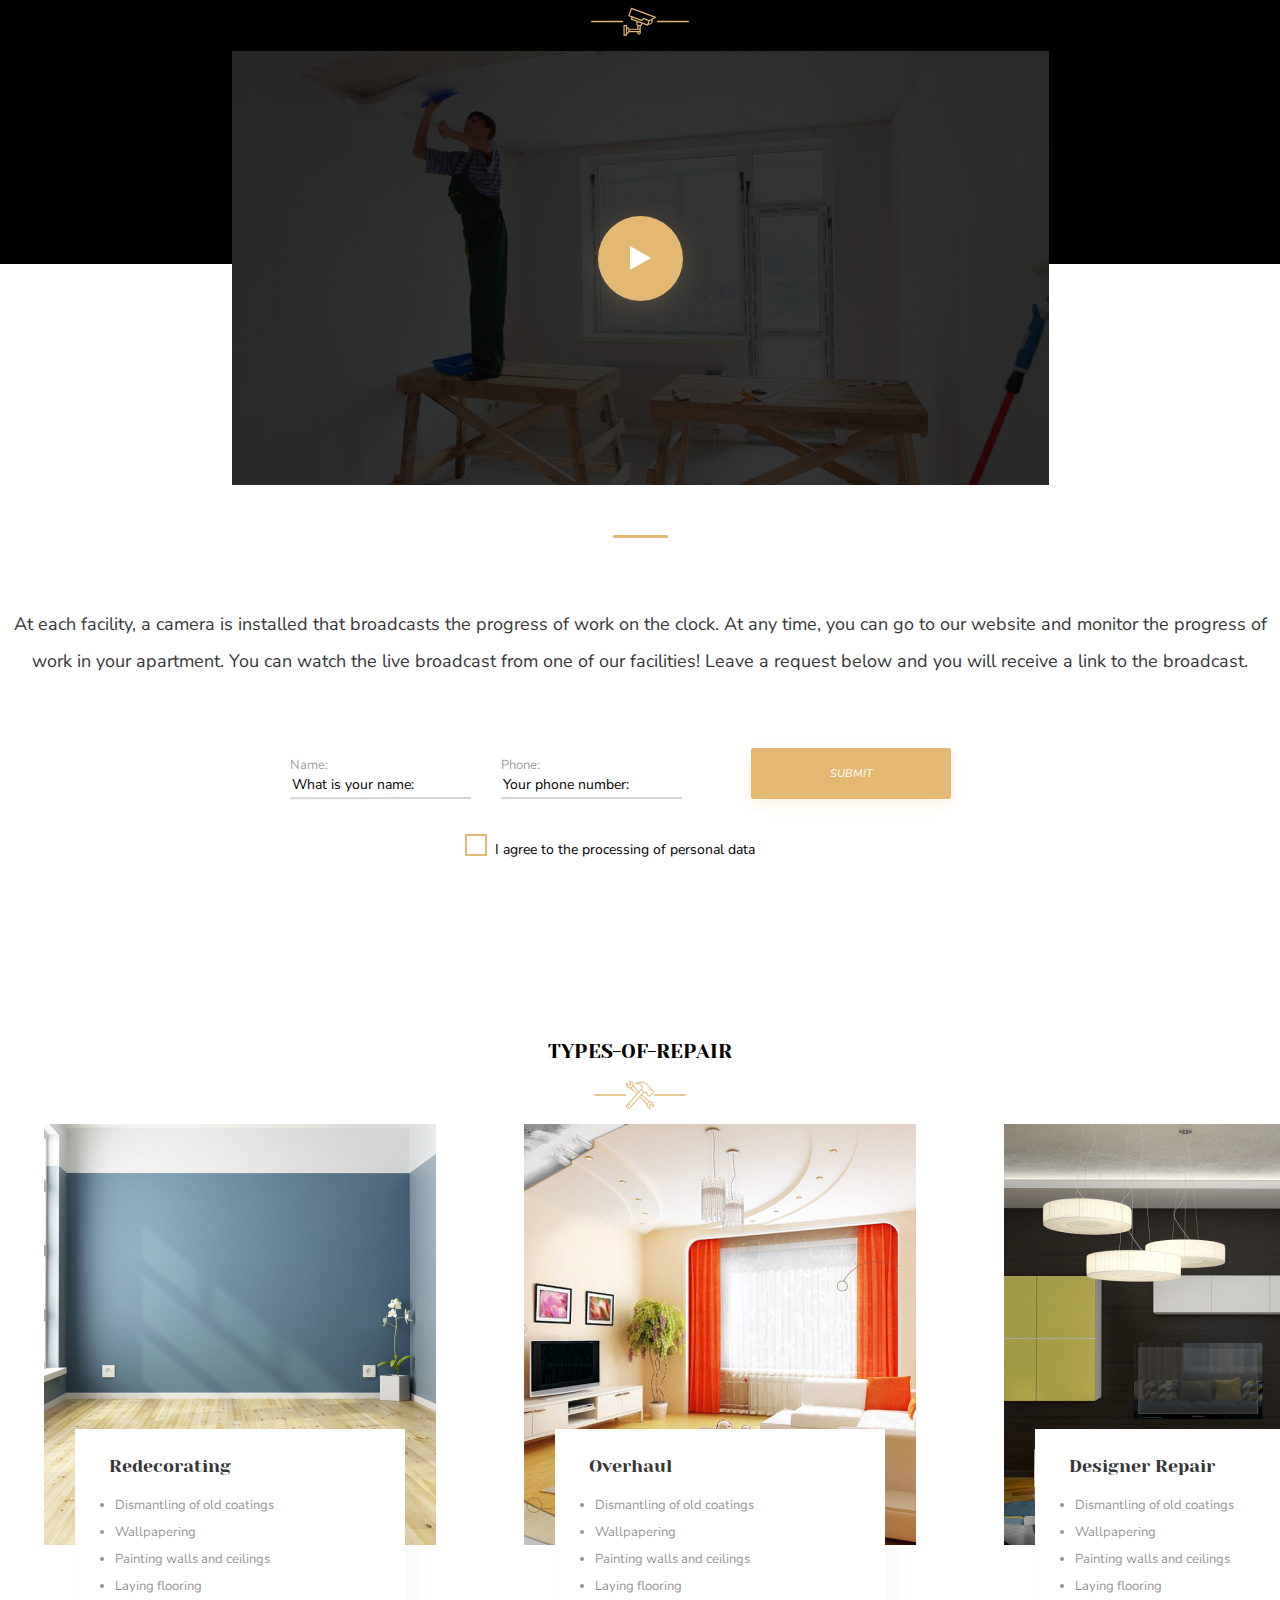
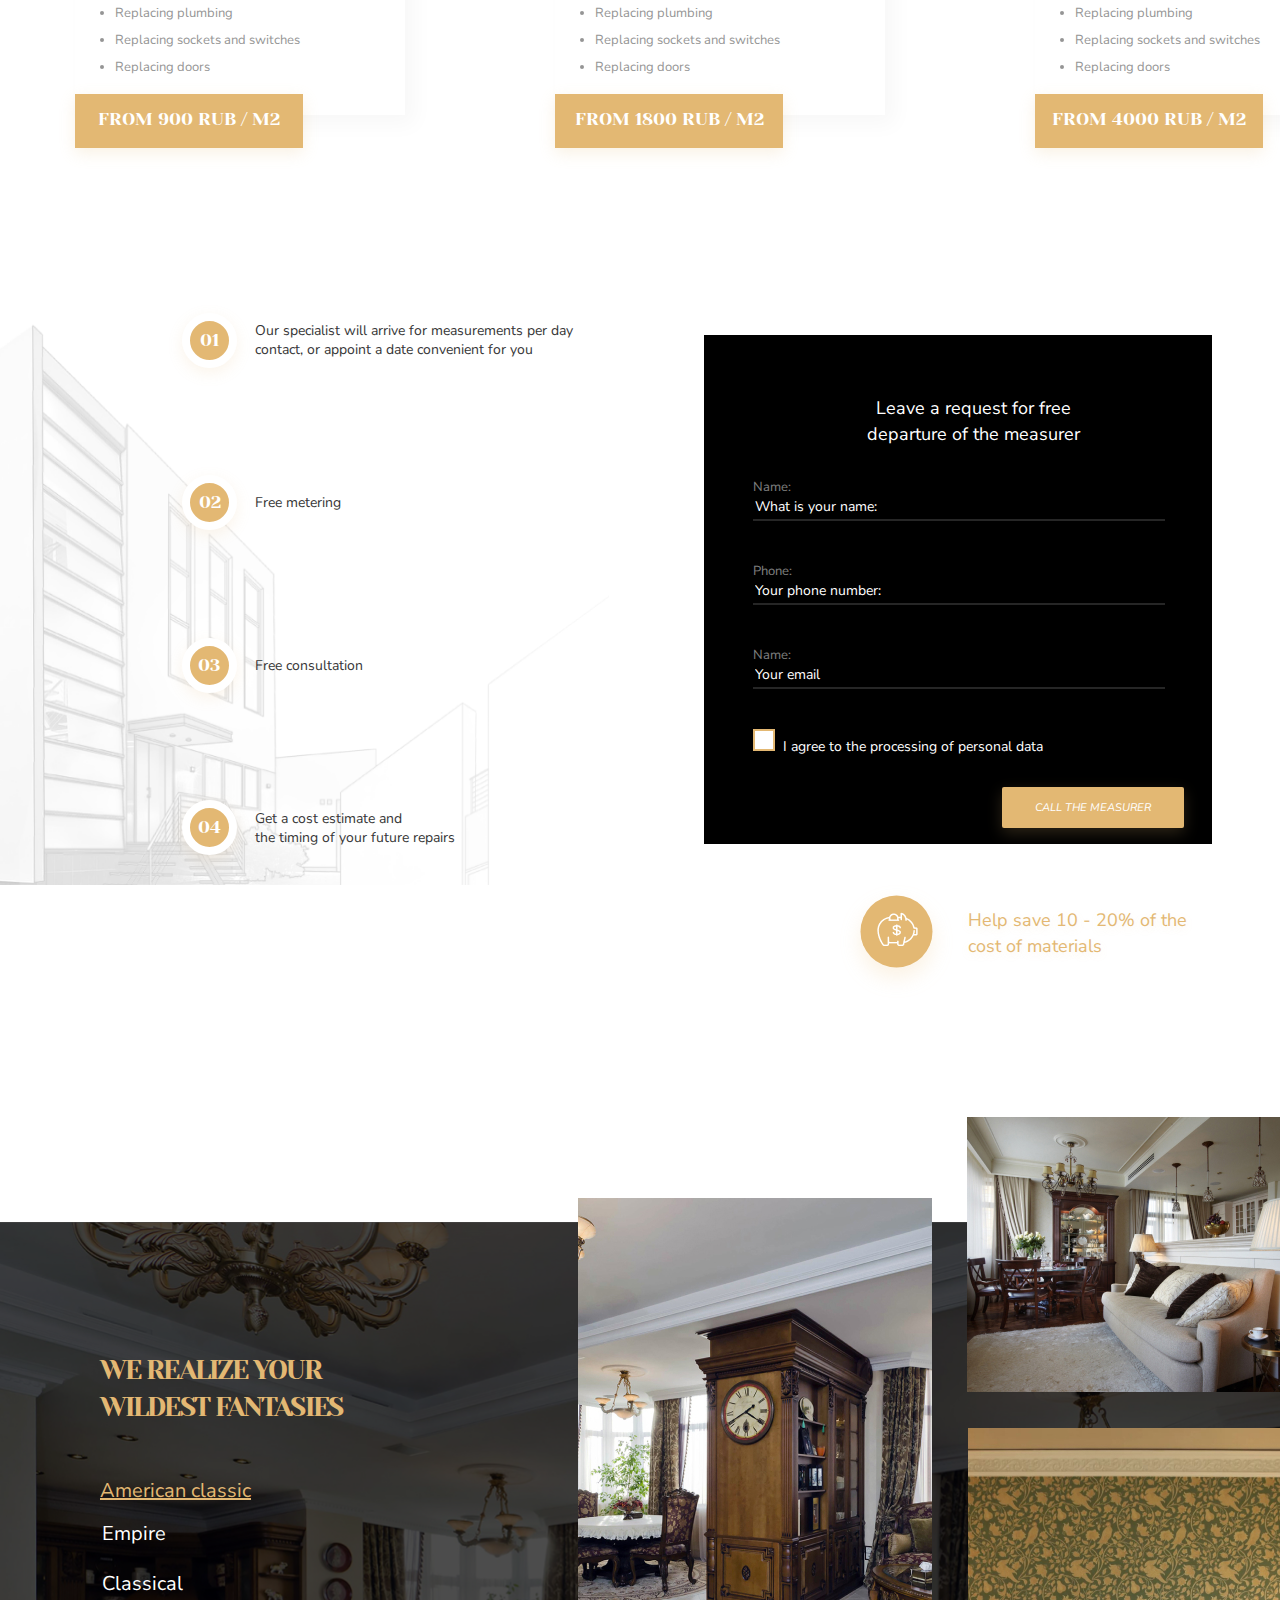
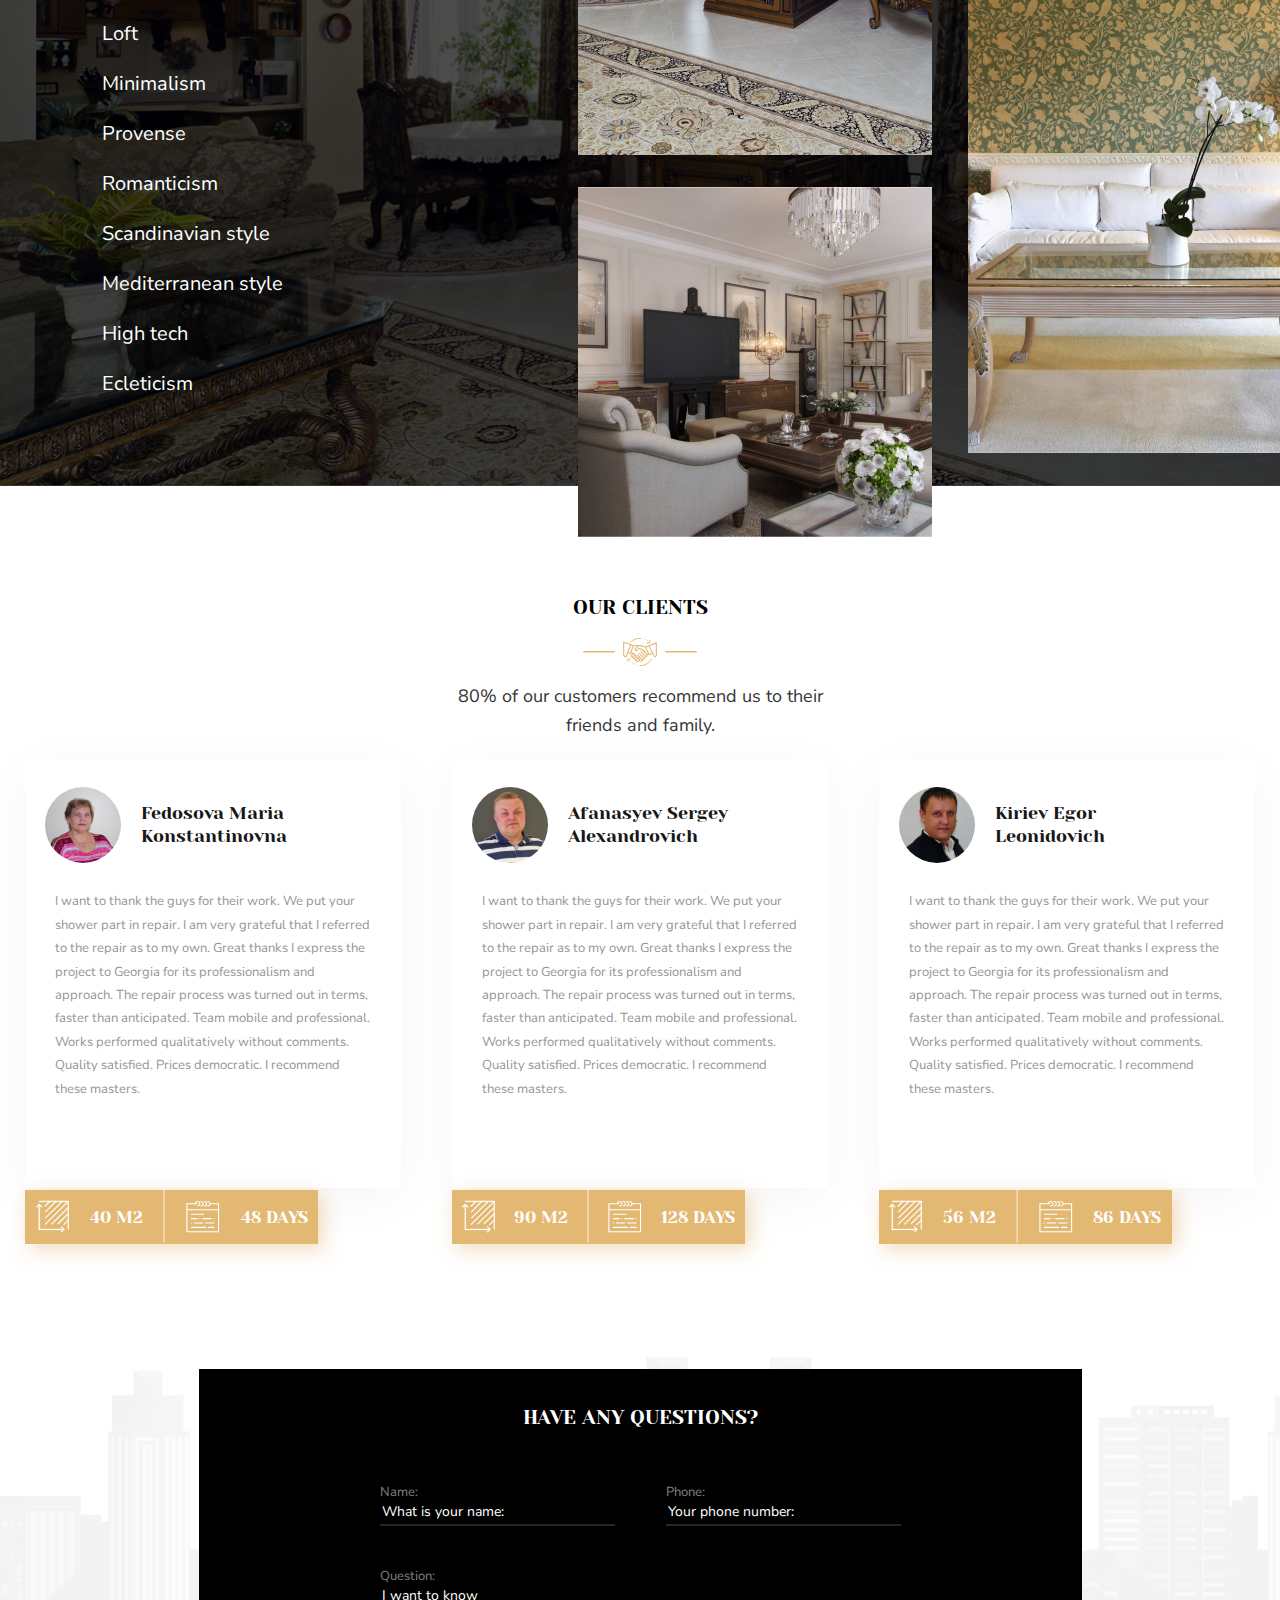
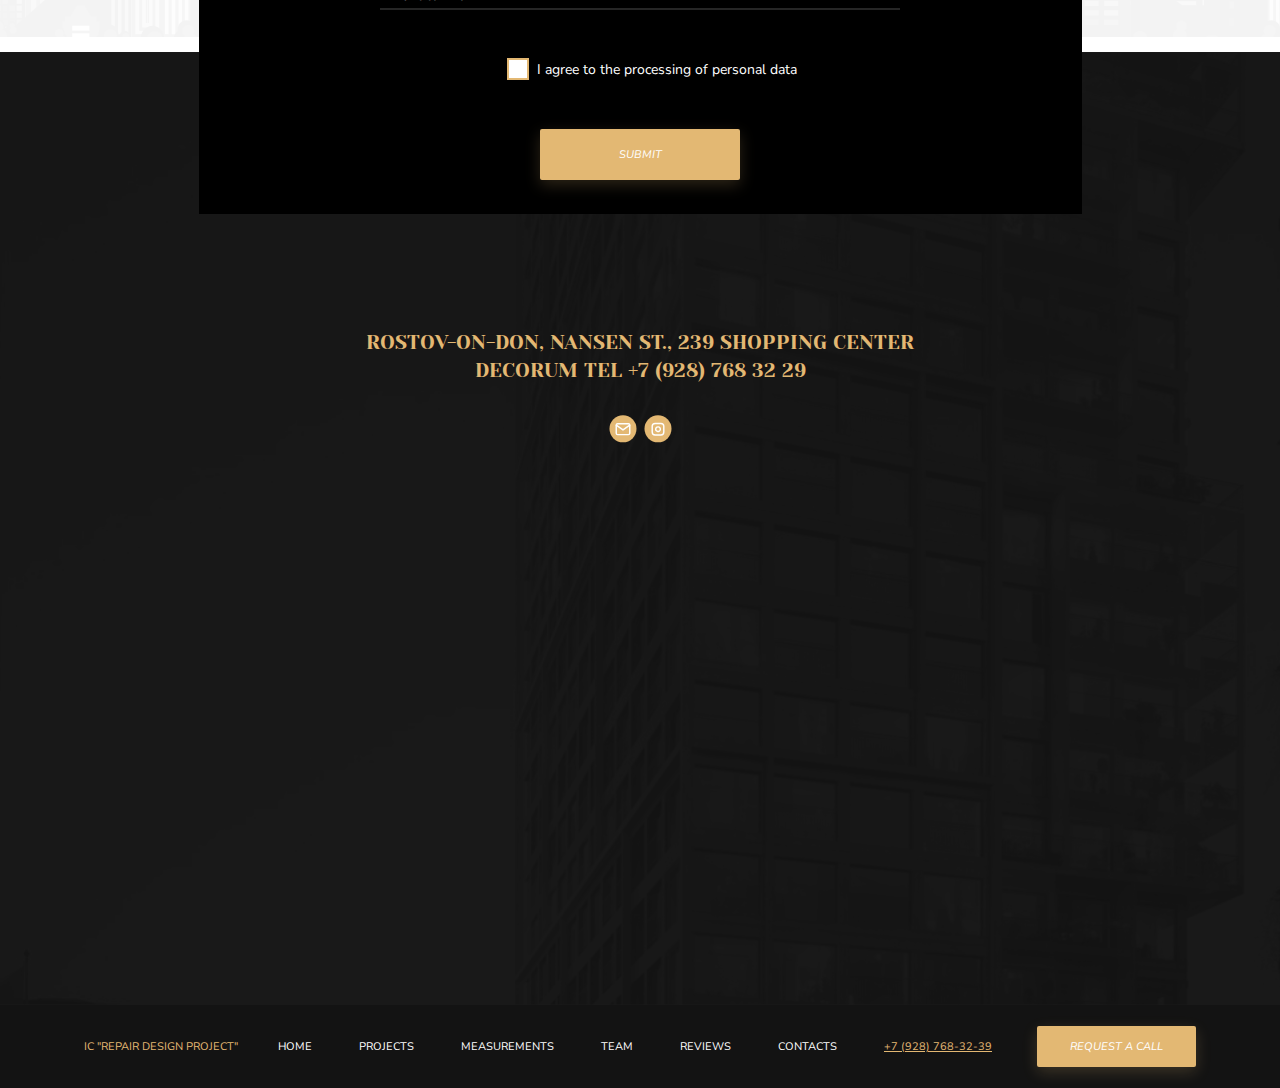
==== commit 640b03f7: "almost over but hunya" ====
--- a/index.html
+++ b/index.html
@@ -245,6 +245,7 @@
                 <img class="img-real3 img-real" src="images/real3.jpg" alt="">
                 <img class="img-real4 img-real" src="images/real4.jpg" alt="">
                 <div class="realize-shkaf"><img class="shkaf" src="images/shkaf.jpg" alt=""></div>
+                <div class="realize-more"><img class="more-svg" src="images/more2.svg" alt=""><img class="less-svg" src="images/less2.svg" alt=""></div>
             </div>
         </section>
         <section class="our-clients">
@@ -321,7 +322,7 @@
             </div>
             <form action="" class="question-form">
                 <div class="question-form-div">
-                    <h3>have any questions?</h3>
+                    <h3 class="h3-white">have any questions?</h3>
                     <div class="question-form-input12">
                         <label class="input-label-request">Name:<input class="form_input-question12" type="text" name="Name" value="" placeholder="What is your name:" required></label>
                     <label class="input-label-request">Phone:<input class="form_input-question12" type="text" name="Phone" value="" placeholder="Your phone number:" required></label>
@@ -342,11 +343,10 @@
             <div class="map-div">
                 <h3 class="map-header">Rostov-on-Don, Nansen St., 239 Shopping Center<br>Decorum Tel +7 (928) 768 32 29</h3>
                 <div class="link-img">
-                    <a href="http://vk.com" target="_blanc"><img class="mail-img" src="images/mail.svg" alt="" width="24px" height="24px"></a>
-                    <a href="http://instagram.com" target="_blanc"><img class="mail-img" src="images/insta.svg" alt="" width="24px" height="24px"></a>                    
-                </div>
-                <!-- <img class="img-map" src="images/map.jpg" alt="" height="480px" width="990px"> -->
-                <iframe src="https://www.google.com/maps/embed?pb=!1m18!1m12!1m3!1d2708.555126231937!2d39.7209908158626!3d47.244847220890236!2m3!1f0!2f0!3f0!3m2!1i1024!2i768!4f13.1!3m3!1m2!1s0x40e3b9b47a7e7029%3A0x9e8cb546a10601cc!2z0KLQpiAi0JTQtdC60L7RgNGD0Lwi!5e0!3m2!1sru!2sru!4v1632149229877!5m2!1sru!2sru" width="998" height="480" style="border:0;" allowfullscreen="" loading="lazy"></iframe>
+                    <a href="http://vk.com" target="_blanc"><img class="mail-img" src="images/mail.svg" alt=""></a>
+                    <a href="http://instagram.com" target="_blanc"><img class="mail-img" src="images/insta.svg" alt=""></a>                    
+                </div>                
+                <iframe class="map-iframe" src="https://www.google.com/maps/embed?pb=!1m18!1m12!1m3!1d2708.555126231937!2d39.7209908158626!3d47.244847220890236!2m3!1f0!2f0!3f0!3m2!1i1024!2i768!4f13.1!3m3!1m2!1s0x40e3b9b47a7e7029%3A0x9e8cb546a10601cc!2z0KLQpiAi0JTQtdC60L7RgNGD0Lwi!5e0!3m2!1sru!2sru!4v1632149229877!5m2!1sru!2sru" style="border:0;" allowfullscreen="" loading="lazy"></iframe>
             </div>
         </section>
         </main>
--- a/style/styles.css
+++ b/style/styles.css
@@ -8,6 +8,10 @@
 }
 
 .realize-shkaf {
+    display: none;
+}
+
+.realize-more {
     display: none;
 }
 
@@ -1198,6 +1202,11 @@
     opacity: 0.5;
 }
 
+.mail-img {
+    width: 28px;
+    height: 28px;
+}
+
 .map-header {
     margin-top: 62px;
     text-align: center;
@@ -1206,9 +1215,15 @@
     font-size: 20px;
     line-height: 28px;
 }
+
+.map-iframe {
+    width: 925px;
+    height: 465px;
+}
+
 }
 @media screen and (max-width: 376px){
-    .our-clients, .question-section, .map-sect {
+    .our-clients {
         display: none;
     }
     
@@ -1735,6 +1750,244 @@
         position: relative;
         top: -331px;
         margin: 0 auto;
-    }
-
+        z-index: 1;
+    }
+
+    .less-svg {
+        background: #E3B873;
+        border: 12px solid #e3b873;
+        border-radius: 50%;
+        width: 12px;
+        height: 12px;
+        position: relative;
+        bottom: 469px;
+        right: 4px;
+        z-index: 1;
+        cursor: pointer;
+    }
+
+    .more-svg {
+        background: #E3B873;
+        border: 12px solid #e3b873;
+        border-radius: 50%;
+        width: 12px;
+        height: 12px;
+        position: relative;
+        bottom: 469px;
+        left: 307px;
+        z-index: 1;
+        cursor: pointer;
+    }
+ /* тут пойдет карта и форма */
+
+    .question-section {
+        margin: 0 auto;
+        position: relative;
+        top: 430px;   
+    }
+
+ .question-form-input12 {
+    margin: 0 18px;
+}
+
+.question-form-input3 {
+    width: 340px;
+    margin: 0 auto;
+}
+
+
+.question-form-input12 input {
+    width: 340px;
+    border: none;
+    border-bottom: 2px solid rgba(255, 255, 255, 0.15);
+    margin-bottom: 40px;
+    outline: none;
+    padding-bottom: 5px;
+	background-color: black;
+	}
+
+.question-form h3 {
+    padding: 35px 0 50px 0;
+    text-align: center;
+}
+
+.question-form-input3 input {
+    width: 340px;
+    border: none;
+    border-bottom: 2px solid rgba(255, 255, 255, 0.15);
+    margin: 0 auto;
+    outline: none;
+    padding-bottom: 5px;
+	background-color: black;
+	color: white;
+    
+}
+
+.question-form input::placeholder {
+    font-family: Nunito Sans;
+    font-style: normal;
+    font-weight: normal;
+    font-size: 14px;
+    line-height: 23px;
+    color: white;
+}
+
+.question-form-div {
+	background-color: black;
+    position: relative;
+    padding-top: 131px;
+    bottom: 922px;
+}
+
+.question-form {
+    position: relative;
+  
+}
+
+.question-form label {
+    font-size: 13px;
+    line-height: 21px;
+    color: rgba(255, 255, 255, 0.5);
+}
+
+.question-button {
+    width: 340px;
+    height: 51px;
+    background: #E3B873;
+    box-shadow: 0px 10px 20px rgba(227, 184, 115, 0.1);
+    margin: 0 auto;
+    font-size: 13px;
+    line-height: 27px;
+    text-align: center;
+    text-transform: uppercase;
+    color: #FFFFFF;
+
+}
+
+/* оформление еще одного чекбокса */
+
+.checkbox-container-question {
+    display: flex;
+    position: relative;
+    /* justify-content: center;    не работает долго разбираться почему, просто поправлю влево */
+    left: 14px;
+    cursor: pointer;
+    margin: 23px auto 67px auto;
+}
+
+/* оформляем кастомный чекбокс */
+
+.checkmark-question {
+    position: absolute;
+    top: 0;
+    height: 18px;
+    width: 18px;
+    border: 2px solid #E3B873;
+    cursor: pointer;
+    /* border-radius: 2px; */
+    background: white;
+}
+/* При наведении мыши добавляем интерактивности*/
+.checkbox-container-question:hover input ~ .checkmark-question {
+    background-color: lightgrey;
+}
+  
+/* Когда галочка должна стоять - оформляем наш кастомный элемент должным образом*/
+.checkbox-container-question input:checked ~ .checkmark-question {
+    /* border: 2px solid #E3B873; */
+    background-color: #E3B873;
+}
+  
+/* внутренний индикатор для нашего чекбокса в ненажатом состоянии */
+.checkmark-question:after {
+    content: "";
+    position: absolute;
+    display: none;
+}
+  
+/* показываем внутренний индикатор при нажатии */
+.checkbox-container-question input:checked ~ .checkmark-question:after {
+    display: block;
+}
+  
+/* и задаем стиль для внутреннего индикатора  - позволяет креативить по полной */
+.checkbox-container-question .checkmark-question:after {
+    left: 0;
+    top: 0;
+    width: 18px;
+    height: 18px;
+    background: #E3B873;
+    /* border-radius: 2px; */
+}
+
+.checkbox-container-question label {
+    font-family: Nunito Sans;
+    font-style: normal;
+    font-weight: normal;
+    font-size: 14px;
+    line-height: 163.68%;
+    color: #FFFFFF;
+}
+
+#our_checkbox_label-question  {
+    margin-left: 10px;
+    font-family: Nunito Sans;
+    font-style: normal;
+    font-weight: normal;
+    font-size: 14px;
+    line-height: 23px;
+}
+
+/* карта */
+
+    .map-sect {
+       position: absolute;
+       width: 375px;
+    }
+
+    .map-header {
+        font-size: 18px;
+        line-height: 138.6%;
+        text-align: center;
+        text-transform: uppercase;
+        color: #E3B873;
+        }
+
+    .map-div {
+        display: flex;
+        flex-direction: column-reverse;
+        justify-content: space-around;
+        margin: 0 auto;
+        position: relative;
+        align-items: center;
+        background: black;
+        bottom: 493px;
+        height: 525px;
+    }
+
+    .map-iframe {
+        width: 340px;
+        height: 225px;
+    }
+
+    .link-img {
+        display: flex;
+        justify-content: space-between;
+        width: 100px;
+        margin: 0 auto;
+        order: -1;
+    }
+    
+    .link-img a:hover {
+        opacity: 0.5;
+    }
+
+    .mail-img {
+        width: 39px;
+        height: 39px;
+    }
+
+    .section-realize {
+        position: relative;
+    }
 }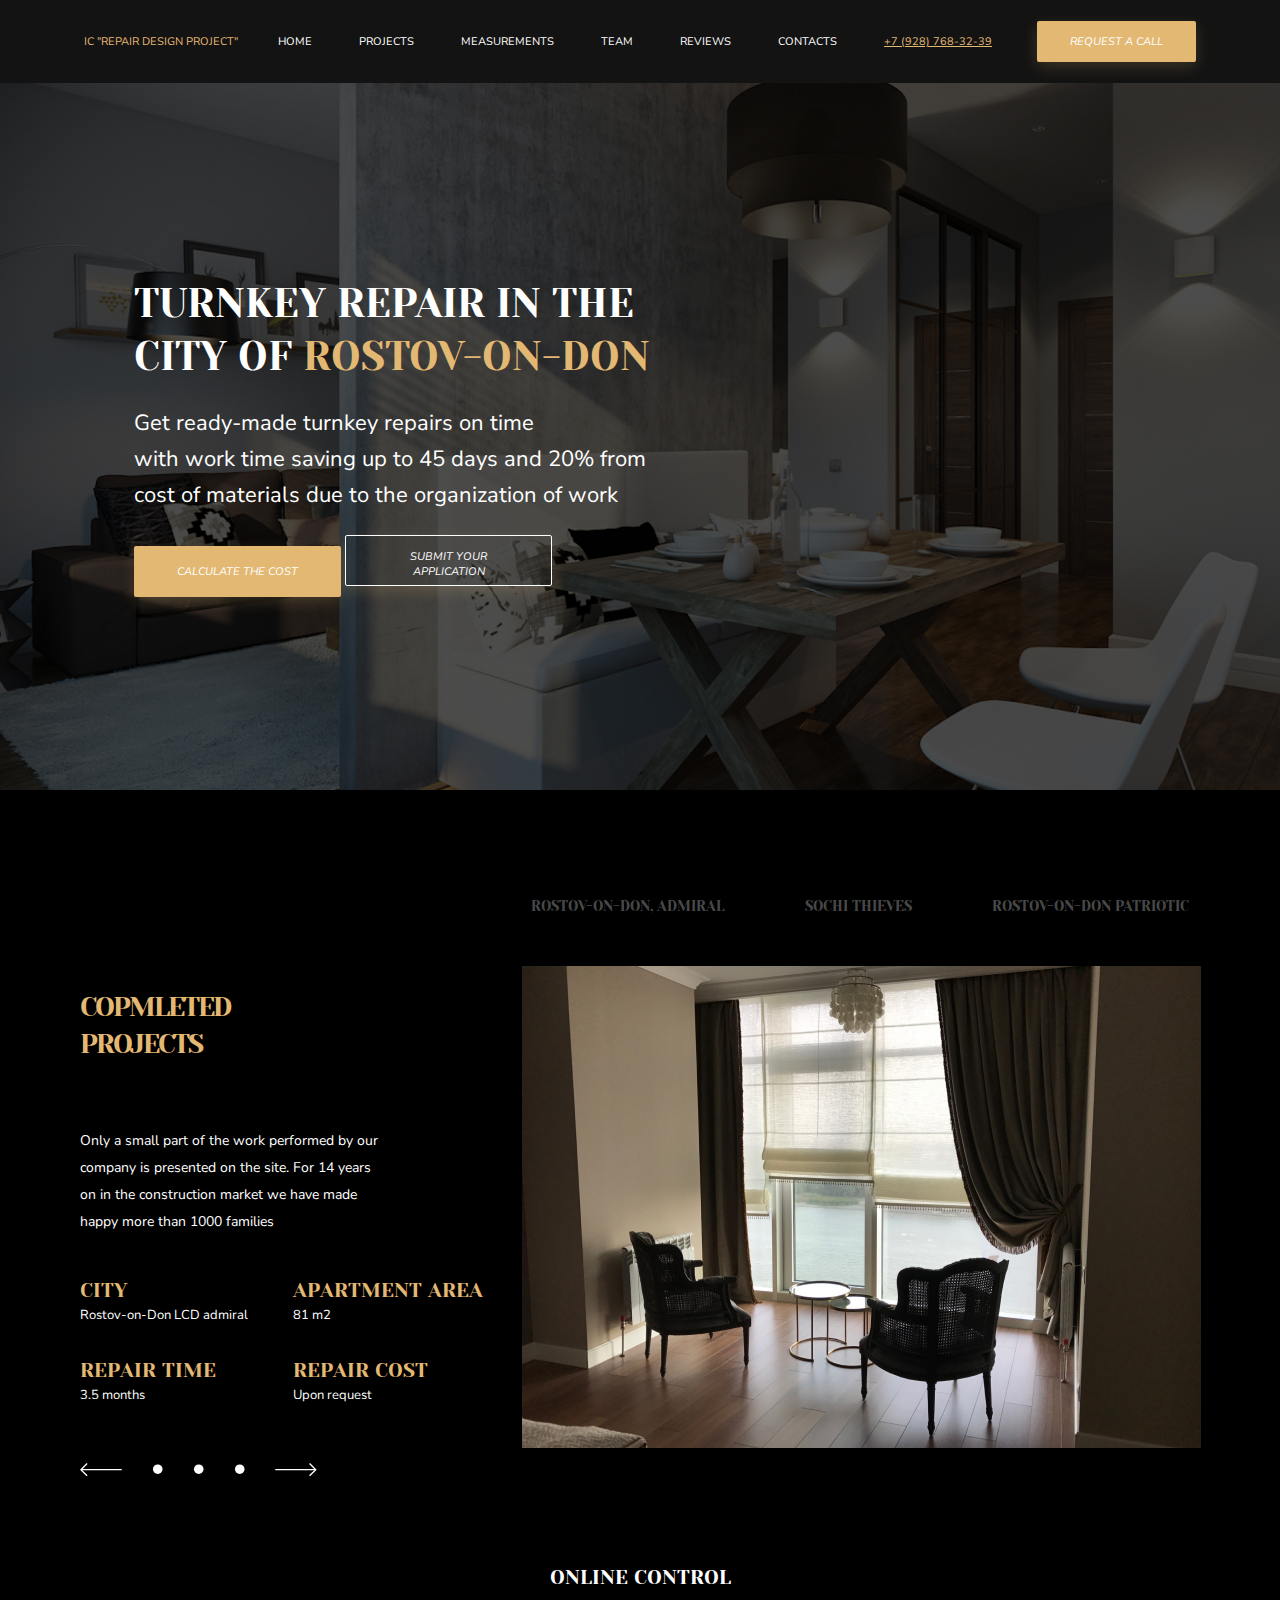
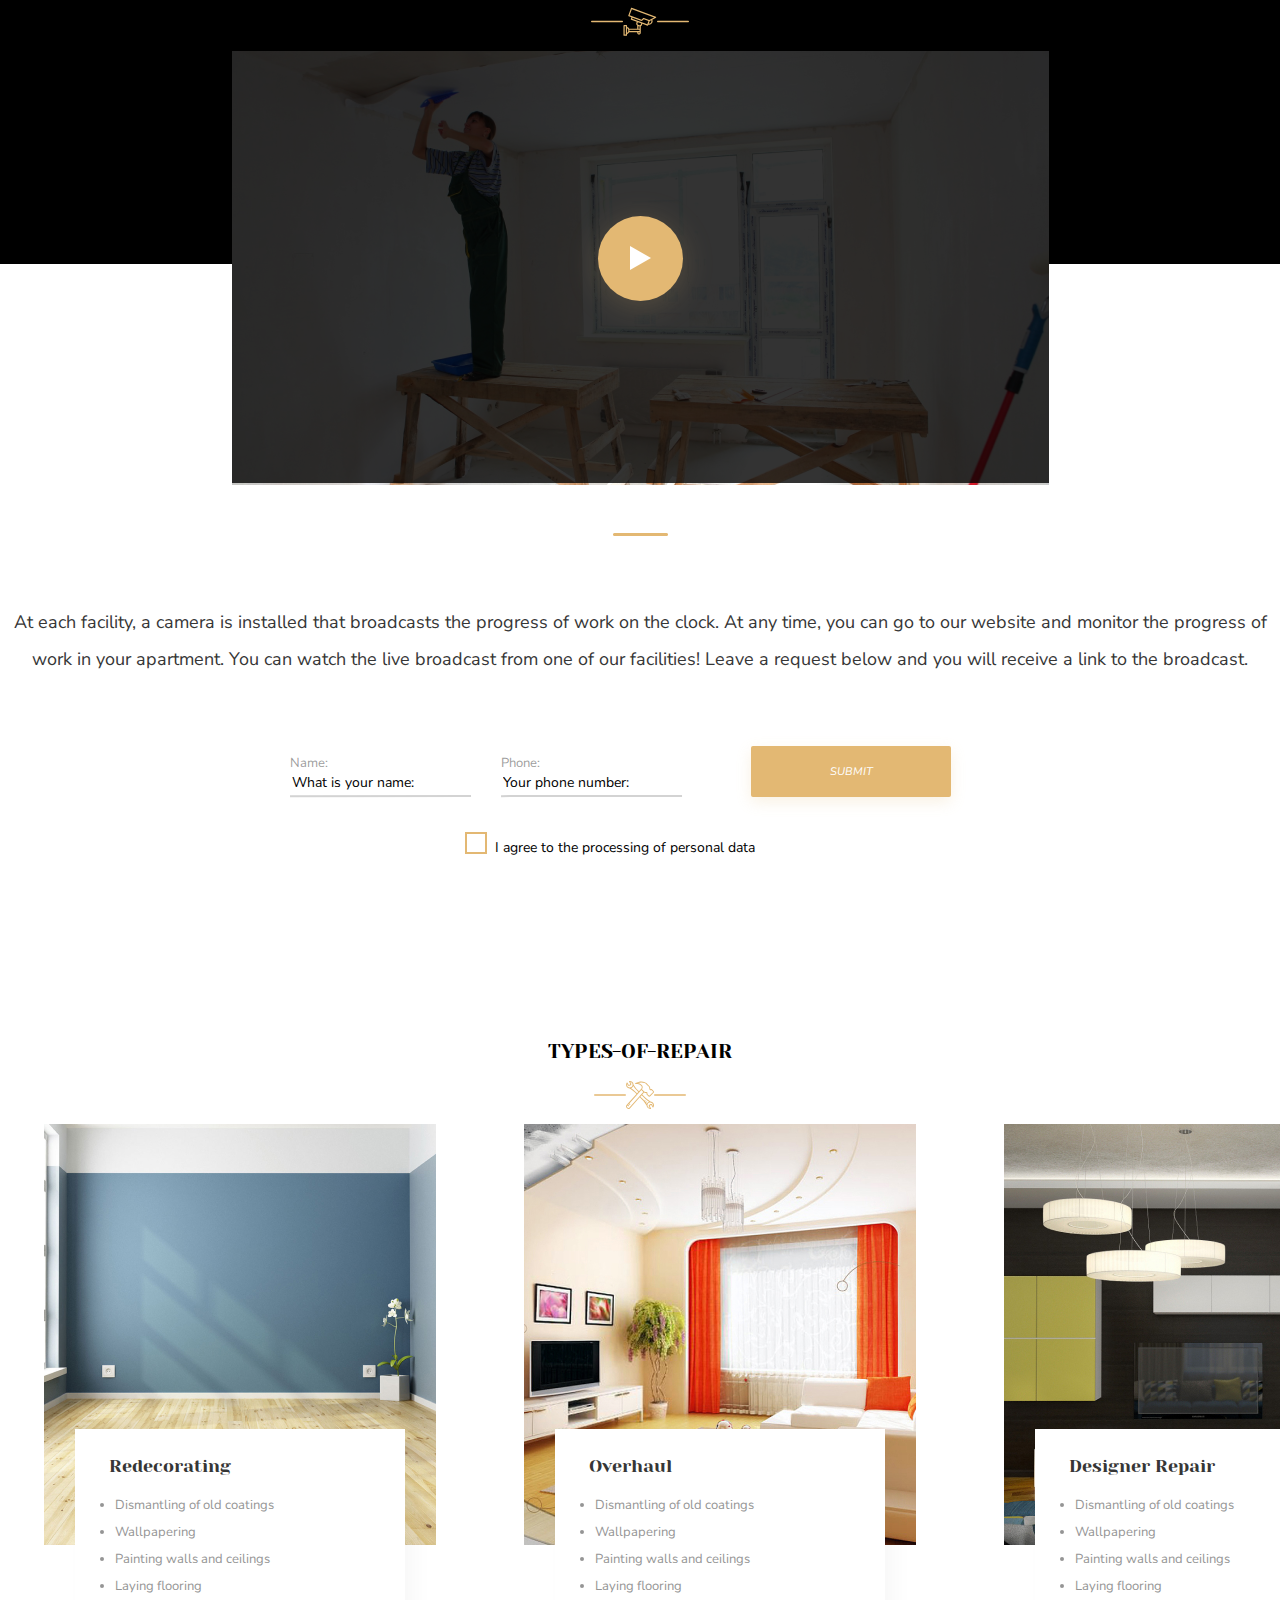
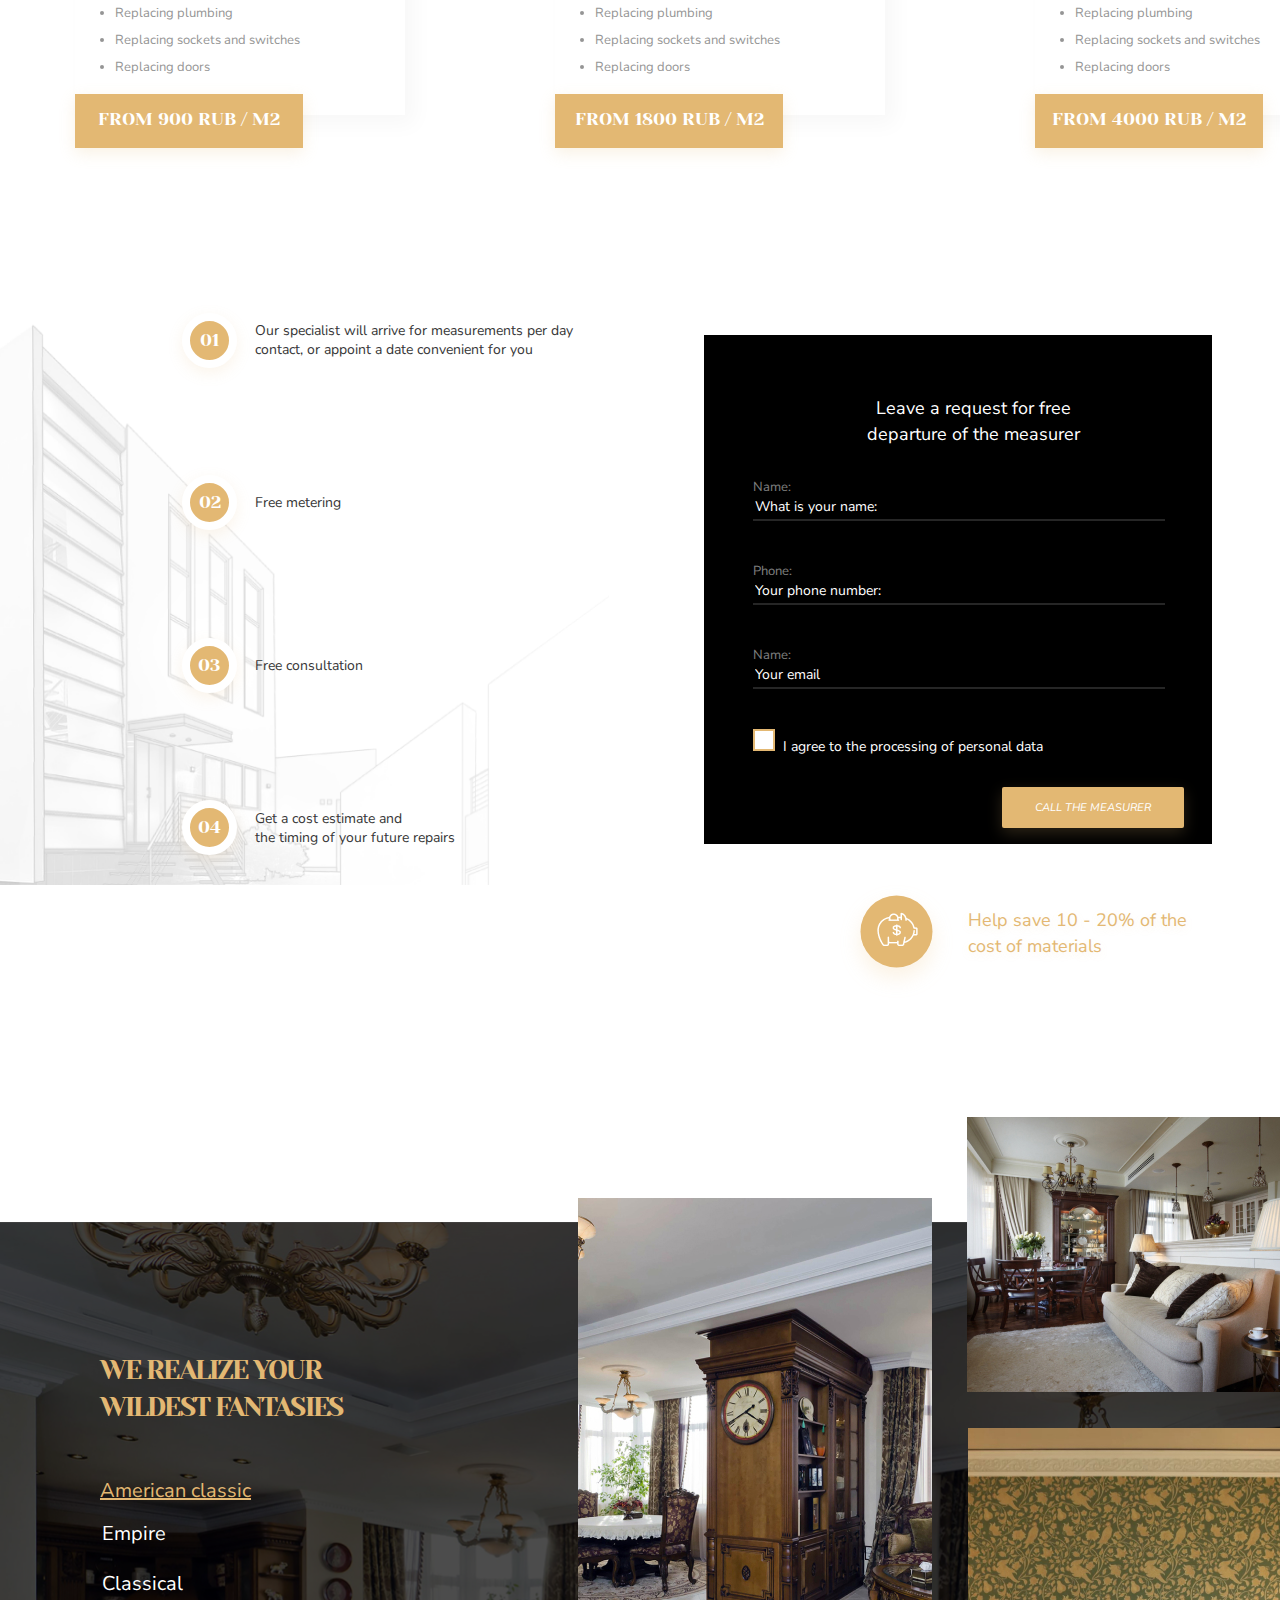
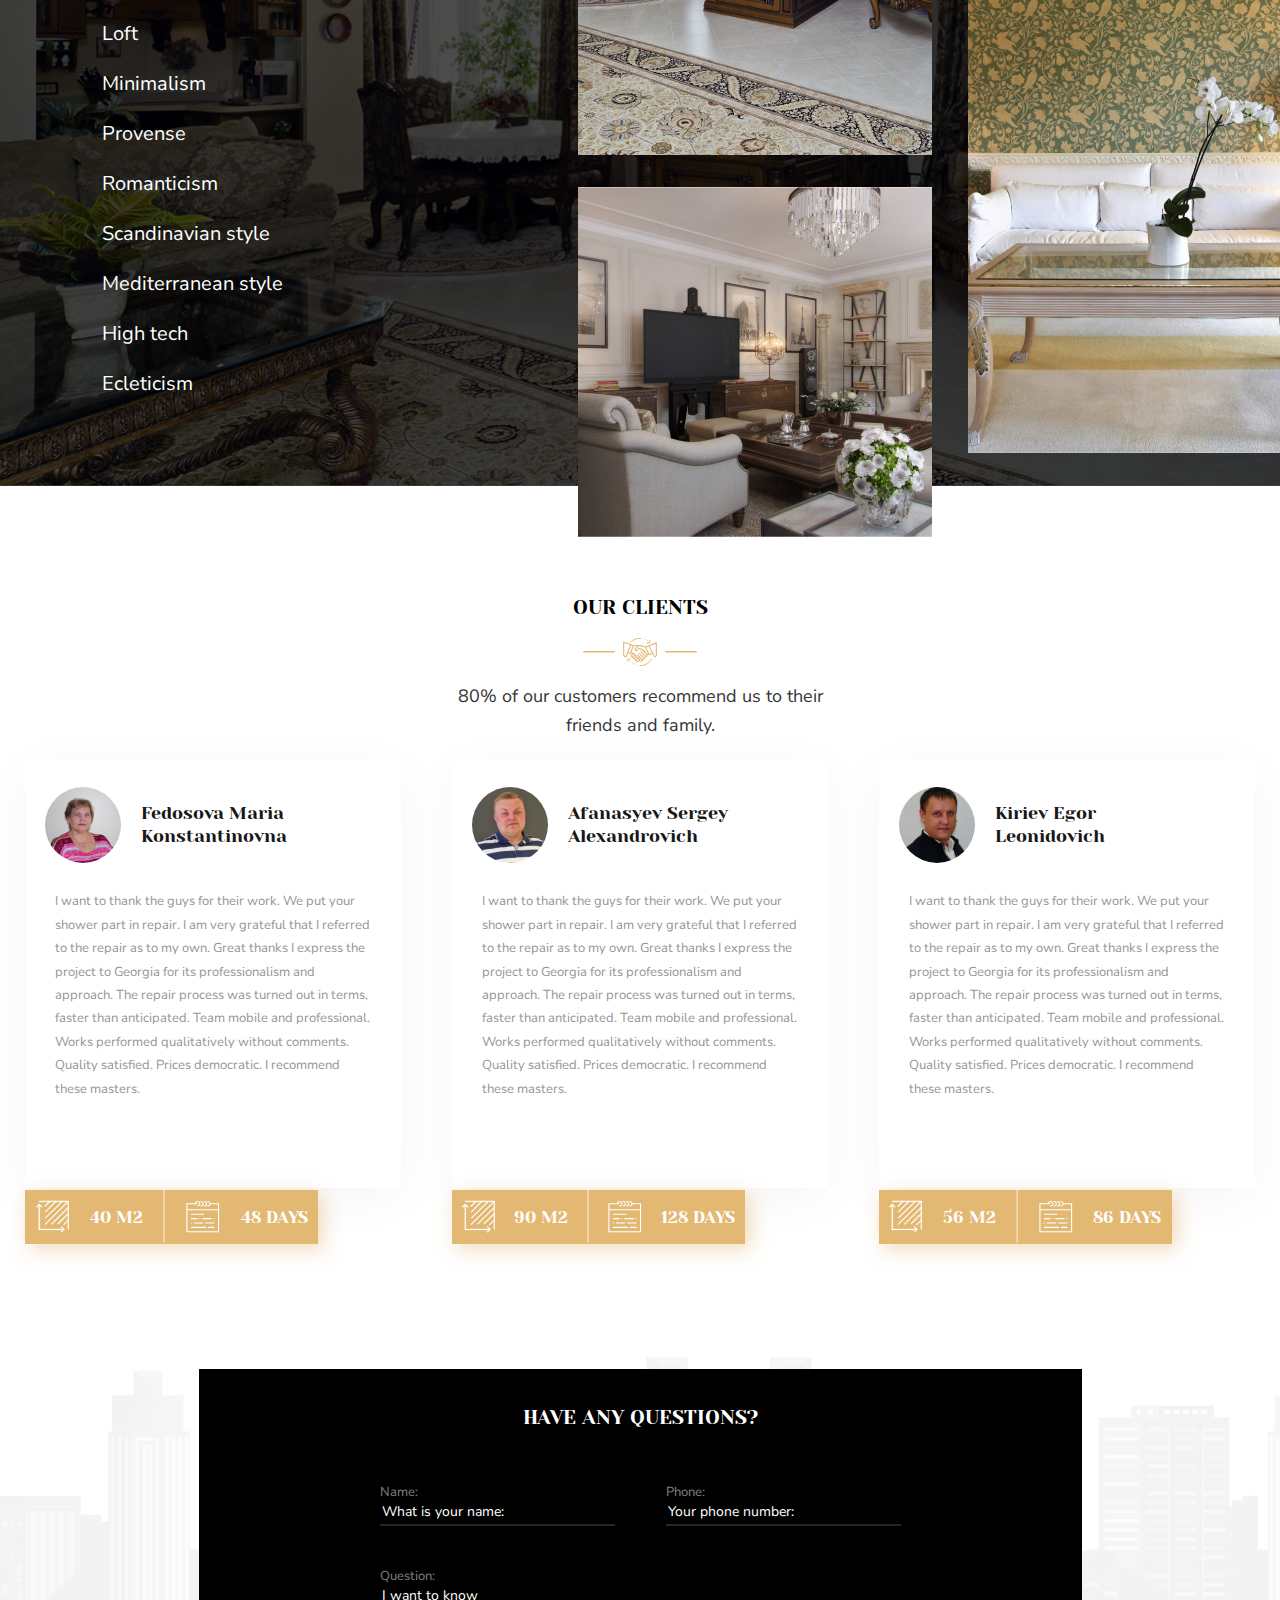
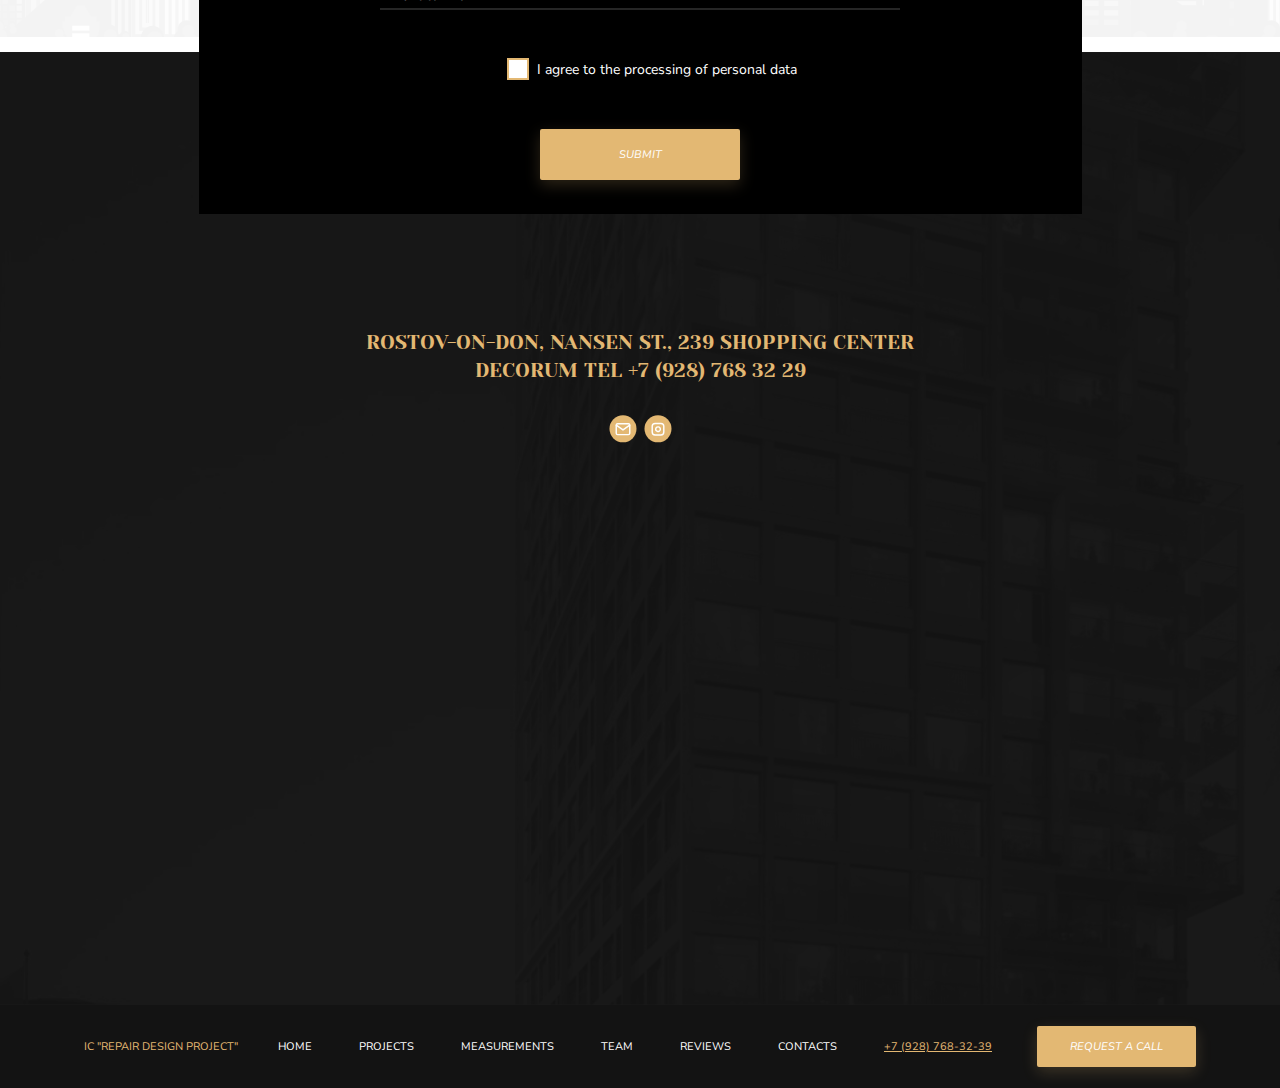
==== commit 3ba7ba24: "remake some" ====
--- a/index.html
+++ b/index.html
@@ -36,7 +36,7 @@
                 <p>Get ready-made turnkey repairs on time<br>with work time saving up to 45 days and 20% from<br>cost of materials due to the organization of work</p>
                 <div>
                     <button class="button section-button">CALCULATE THE COST</button>
-                    <button class="button-prozr section-button"><span class="none">SUBMIT YOUR</span> APPLICATION</button>
+                    <button class="button-prozr button section-button"><span class="none">SUBMIT YOUR</span> APPLICATION</button>
                 </div>
             </div>
         </section>
@@ -51,22 +51,22 @@
                     <div class="completed-projects-flex">
                         <h2>COPMLETED<br>PROJECTS</h2>
                         <p>
-                            Only a small part of the work performed by our company is presented<br>on the site. For 14 years on in the construction<br>market we have made happy more than 1000 families
+                            Only a small part of the work performed by our company is presented on the site. For 14 years on in the construction market we have made happy more than 1000 families
                         </p>
                         <div class="apartment-area">
                             <div class="completed-projects-items-div">
-                                <h3>CITY</h3>
+                                <h3 class="special-color">CITY</h3>
                                 <span>Rostov-on-Don LCD admiral</span>
                             </div>
                             <div class="completed-projects-items-div">
-                                <h3>APARTMENT AREA</h3>
+                                <h3 class="special-color">APARTMENT AREA</h3>
                                 <span>81 m2</span>
                             </div>
                             <div class="completed-projects-items-div">
-                                <h3>REPAIR TIME</h3>
+                                <h3 class="special-color">REPAIR TIME</h3>
                                 <span>3.5 months</span>
                             </div><div class="completed-projects-items-div">
-                                <h3>REPAIR COST</h3>
+                                <h3 class="special-color">REPAIR COST</h3>
                                 <span>Upon request</span>
                             </div>
                                 <div class="completed-projects-arrows">
@@ -80,8 +80,10 @@
                                 </div>
                         </div>
                     </div>
-                    <img src="images/cover-sect2.jpg" alt="photo chair">
-                    <p class="img-chair"><img src="images/chair.jpg" alt="photo chair"></p>
+                    <div class="chair-div">
+                        <img src="images/cover-sect2.jpg" alt="photo chair">
+                    </div>
+                    <div class="img-chair"><img src="images/chair.jpg" alt="photo chair"></div>
                 </div>
             </div>
         </section>
--- a/style/styles.css
+++ b/style/styles.css
@@ -188,7 +188,7 @@
     font-weight: normal;
     font-size: 20px;
     line-height: 28px;
-    text-align: center;
+    /* text-align: center; */
     text-transform: uppercase;
     color: black;
     margin: 0;
@@ -206,6 +206,7 @@
     line-height: 27px;
     color: #FFFFFF;
     margin: 42px 0;
+    width: 300px;
 }
 
 .completed-projects-items-div span {
@@ -256,6 +257,7 @@
     width: 442px;
 }
 
+
 .apartment-area {
     display: flex;
     flex-direction: row;
@@ -348,7 +350,7 @@
 }
 
 .videoz {
-    margin-top: -438px;
+    margin-top: -440px;
 }
 
 .ellipse {
@@ -1275,10 +1277,6 @@
         display: none;
     }
 
-    * {
-        max-width: 375px;
-    }
-
     body {
         margin: 0;
         font-family: "Nunito Sans", Helvetica, Arial, sans-serif;
@@ -1374,7 +1372,6 @@
         border-radius: 2px;
         outline: 0;
         border: 0;
-        /* padding: 13px 33px; */
         margin-top: 26px;
         color: white;
         font-style: italic;
@@ -1382,14 +1379,18 @@
         line-height: 15px;
         text-align: center;
         text-transform: uppercase;
-        cursor: pointer;
         width: 344px;
         height: 51px;
     }
 
-    .section-button:hover {
+    .button {
+            cursor: pointer;
+        }
+
+    .button:hover {
         background: none;
         border: 1px solid white;
+        background-color: none;
     }    
 
     .none {
@@ -1534,7 +1535,7 @@
 
     .form_input {
         border: none;
-        border-bottom: 2px solid lightgrey;
+        border-bottom: 1px solid lightgrey;
         outline: none;
         padding-bottom: 5px;
         background-color: black;
@@ -1543,7 +1544,7 @@
     }
     
     .form_input::placeholder {
-        color: rgb(0, 0, 0);
+        color: white;
         padding-bottom: 8px;
         font-family: Nunito Sans;
         font-style: normal;
@@ -1565,7 +1566,7 @@
     .form_name {
         display: flex;
         flex-wrap: wrap;
-        width: 700px;
+        width: 340px;
         align-items: flex-end;
         justify-content: center;
     }
@@ -1659,7 +1660,6 @@
 /* Тут идет секция types of repair */
 
     .section-types-of-repair {
-        height: 2030px;
         margin: 0;
     }
 
@@ -1736,8 +1736,8 @@
     /* дальше пошла секция со шкафом */
 
     .realize-header {
-        bottom: 355px;
         position: relative;
+        bottom: 15px;
     }
 
     .realize-container h5 {
@@ -1748,7 +1748,7 @@
         width: 340px;
         height: 242px;
         position: relative;
-        top: -331px;
+        top: 18px;
         margin: 0 auto;
         z-index: 1;
     }
@@ -1760,7 +1760,7 @@
         width: 12px;
         height: 12px;
         position: relative;
-        bottom: 469px;
+        bottom: 119px;
         right: 4px;
         z-index: 1;
         cursor: pointer;
@@ -1773,7 +1773,7 @@
         width: 12px;
         height: 12px;
         position: relative;
-        bottom: 469px;
+        bottom: 119px;
         left: 307px;
         z-index: 1;
         cursor: pointer;
@@ -1783,7 +1783,7 @@
     .question-section {
         margin: 0 auto;
         position: relative;
-        top: 430px;   
+        bottom: 143px;
     }
 
  .question-form-input12 {
@@ -1804,6 +1804,7 @@
     outline: none;
     padding-bottom: 5px;
 	background-color: black;
+    color: white;
 	}
 
 .question-form h3 {
@@ -1836,7 +1837,6 @@
 	background-color: black;
     position: relative;
     padding-top: 131px;
-    bottom: 922px;
 }
 
 .question-form {
@@ -1941,8 +1941,9 @@
 /* карта */
 
     .map-sect {
-       position: absolute;
-       width: 375px;
+        position: relative;
+        width: 375px;
+        bottom: 143px;
     }
 
     .map-header {
@@ -1961,7 +1962,7 @@
         position: relative;
         align-items: center;
         background: black;
-        bottom: 493px;
+        /* bottom: 493px; */
         height: 525px;
     }
 
@@ -1990,4 +1991,9 @@
     .section-realize {
         position: relative;
     }
+
+    main {
+        height: 5228px;
+    }
+
 }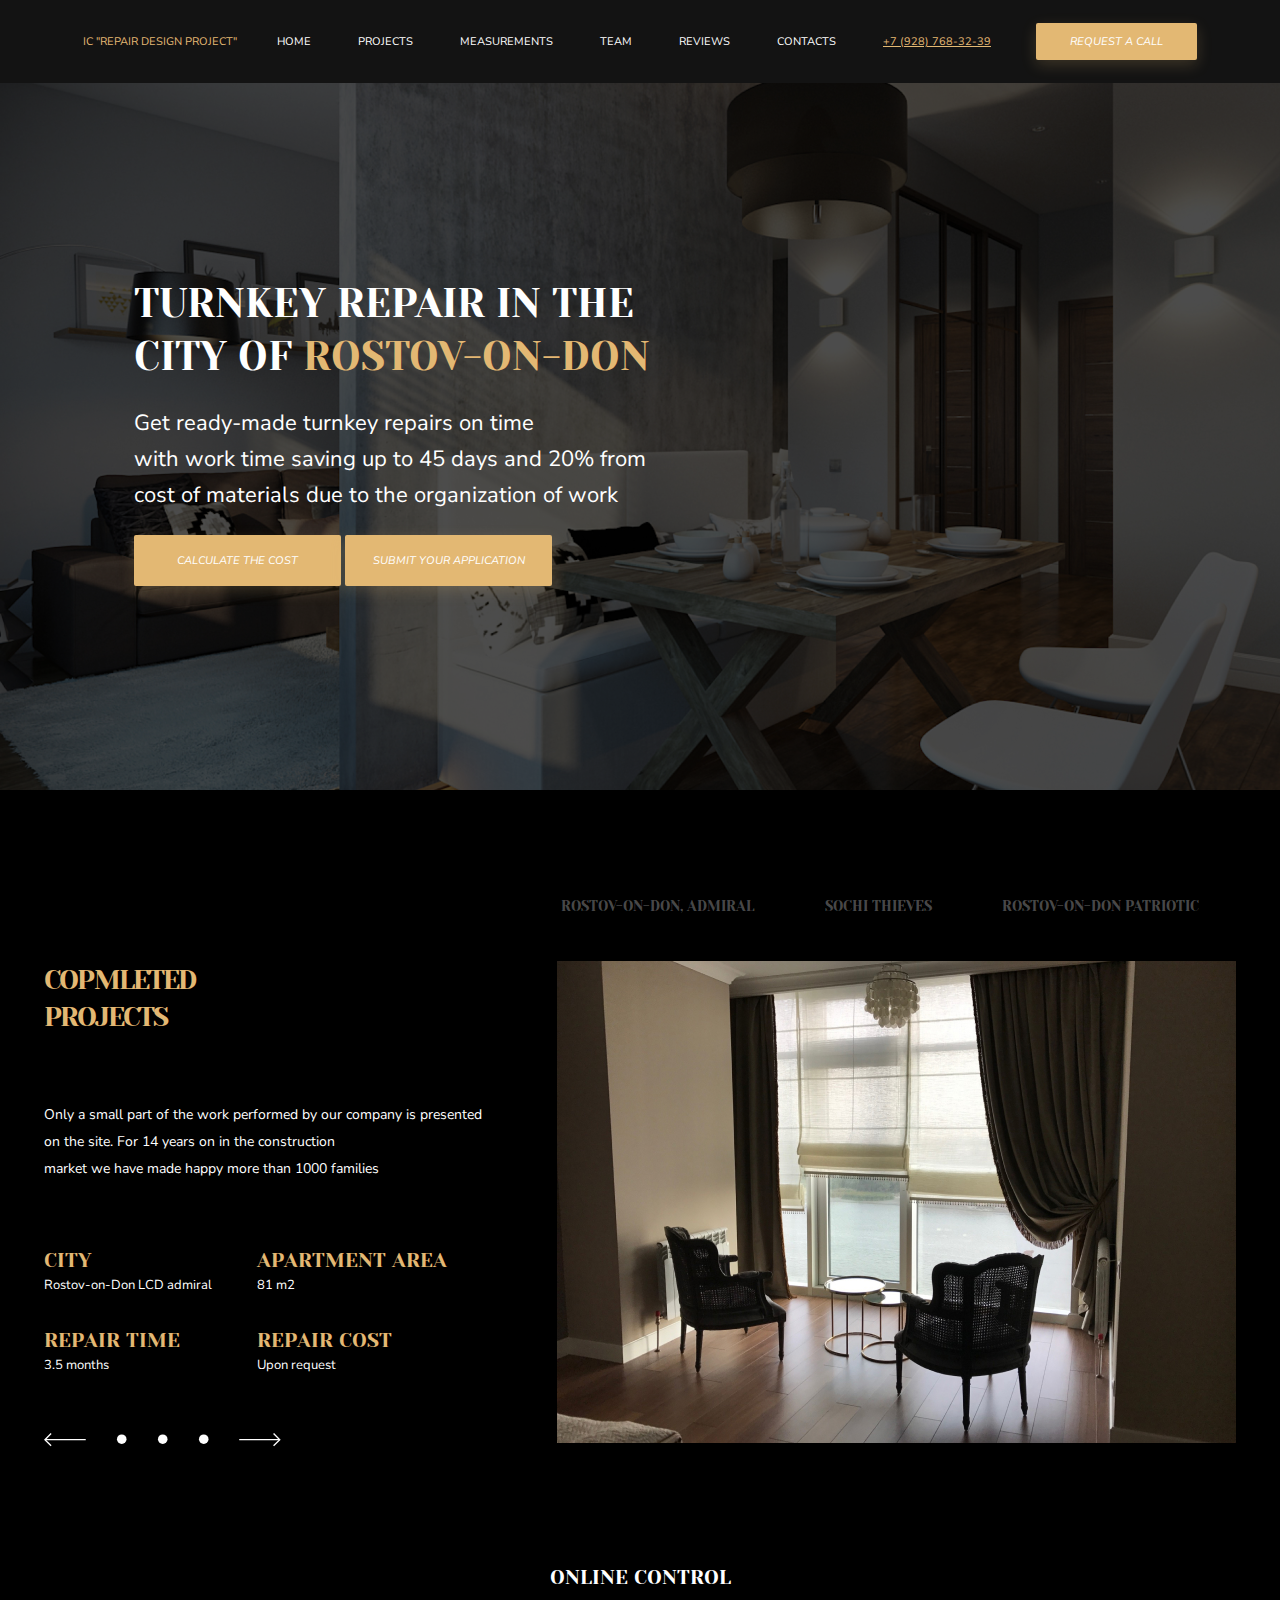
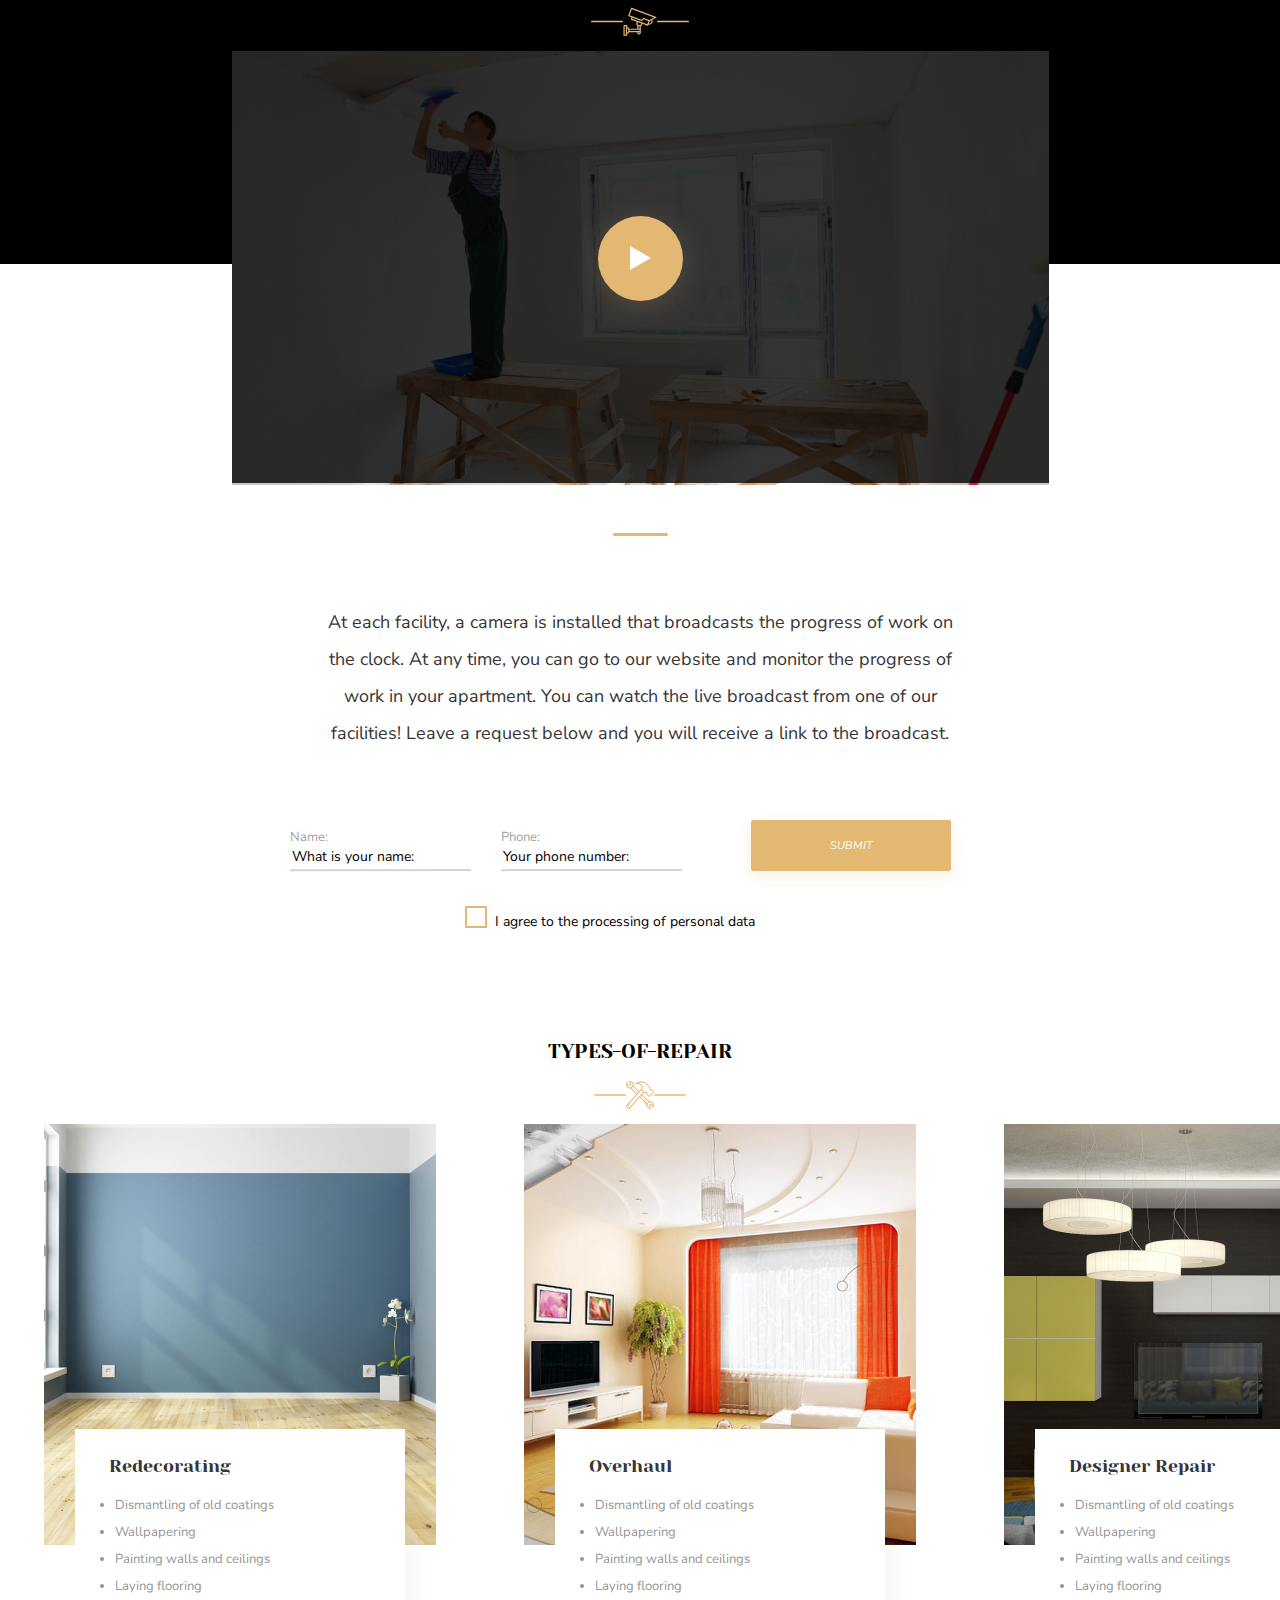
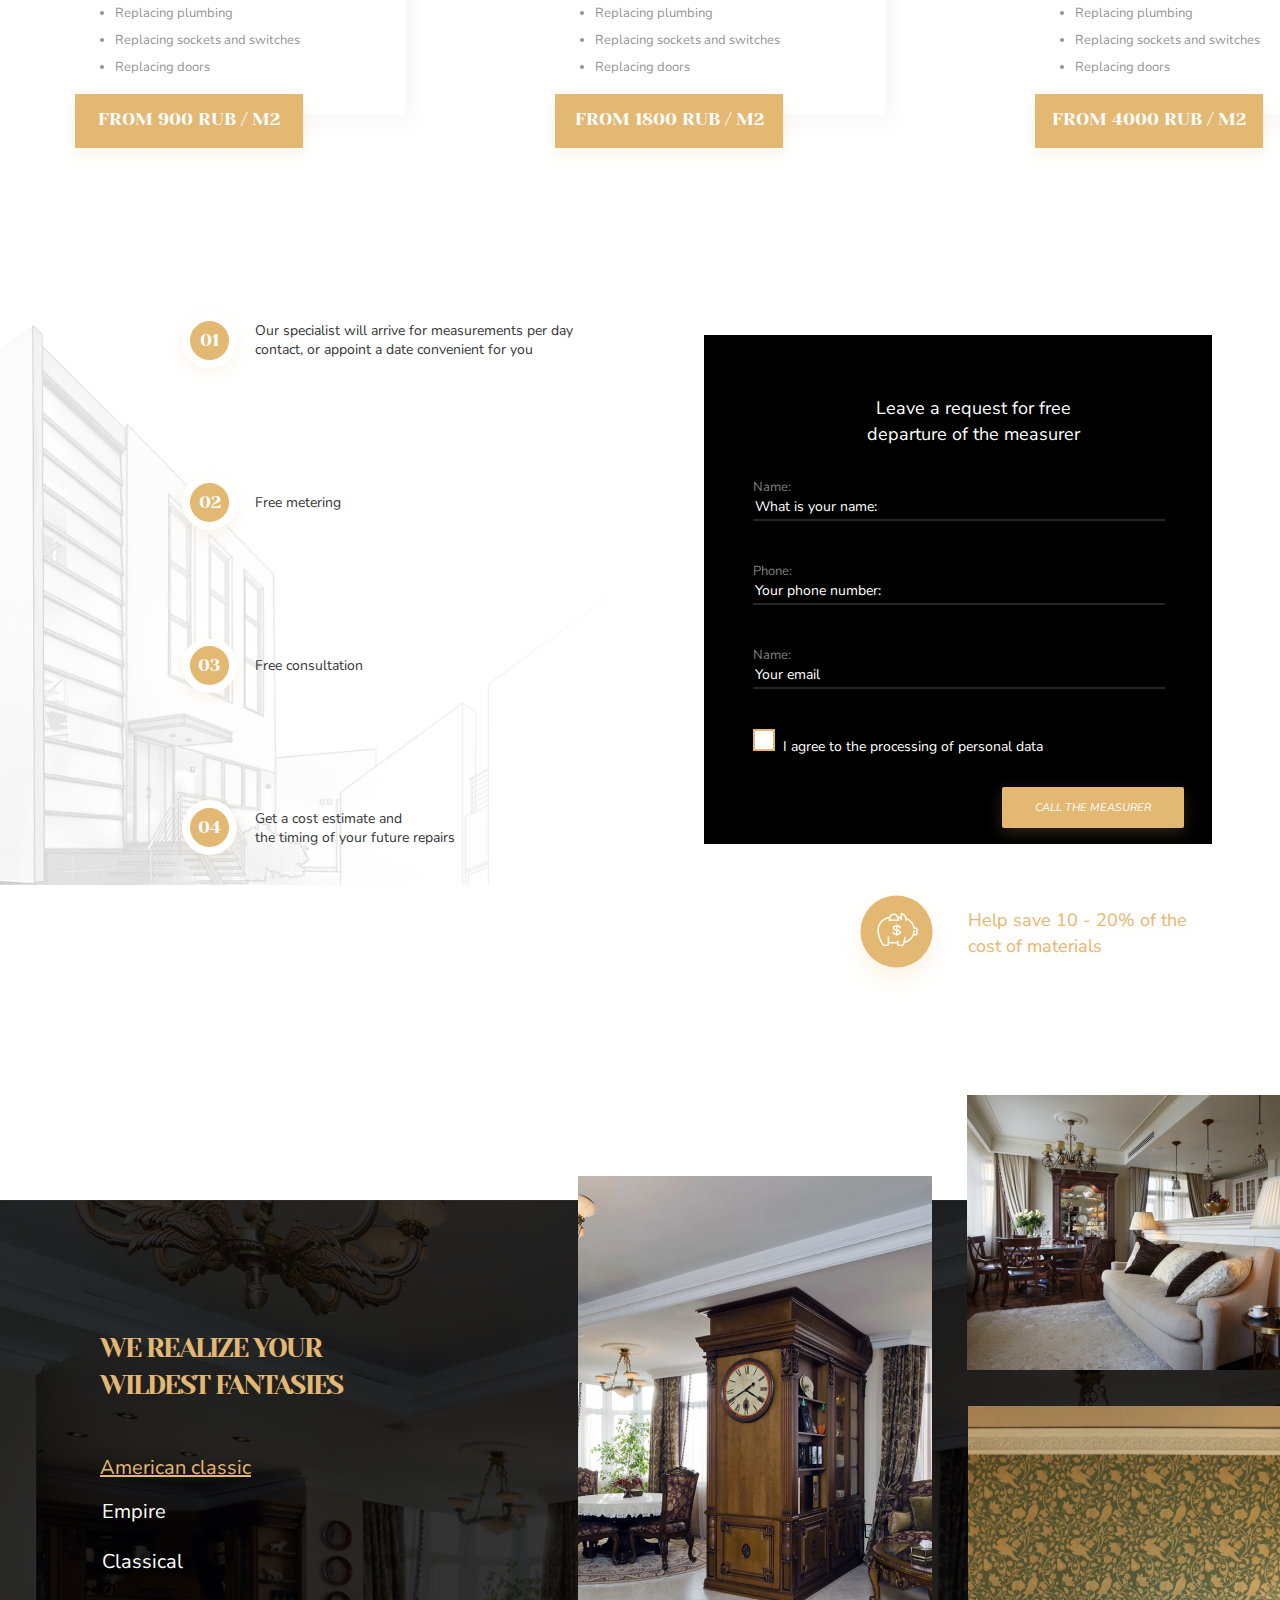
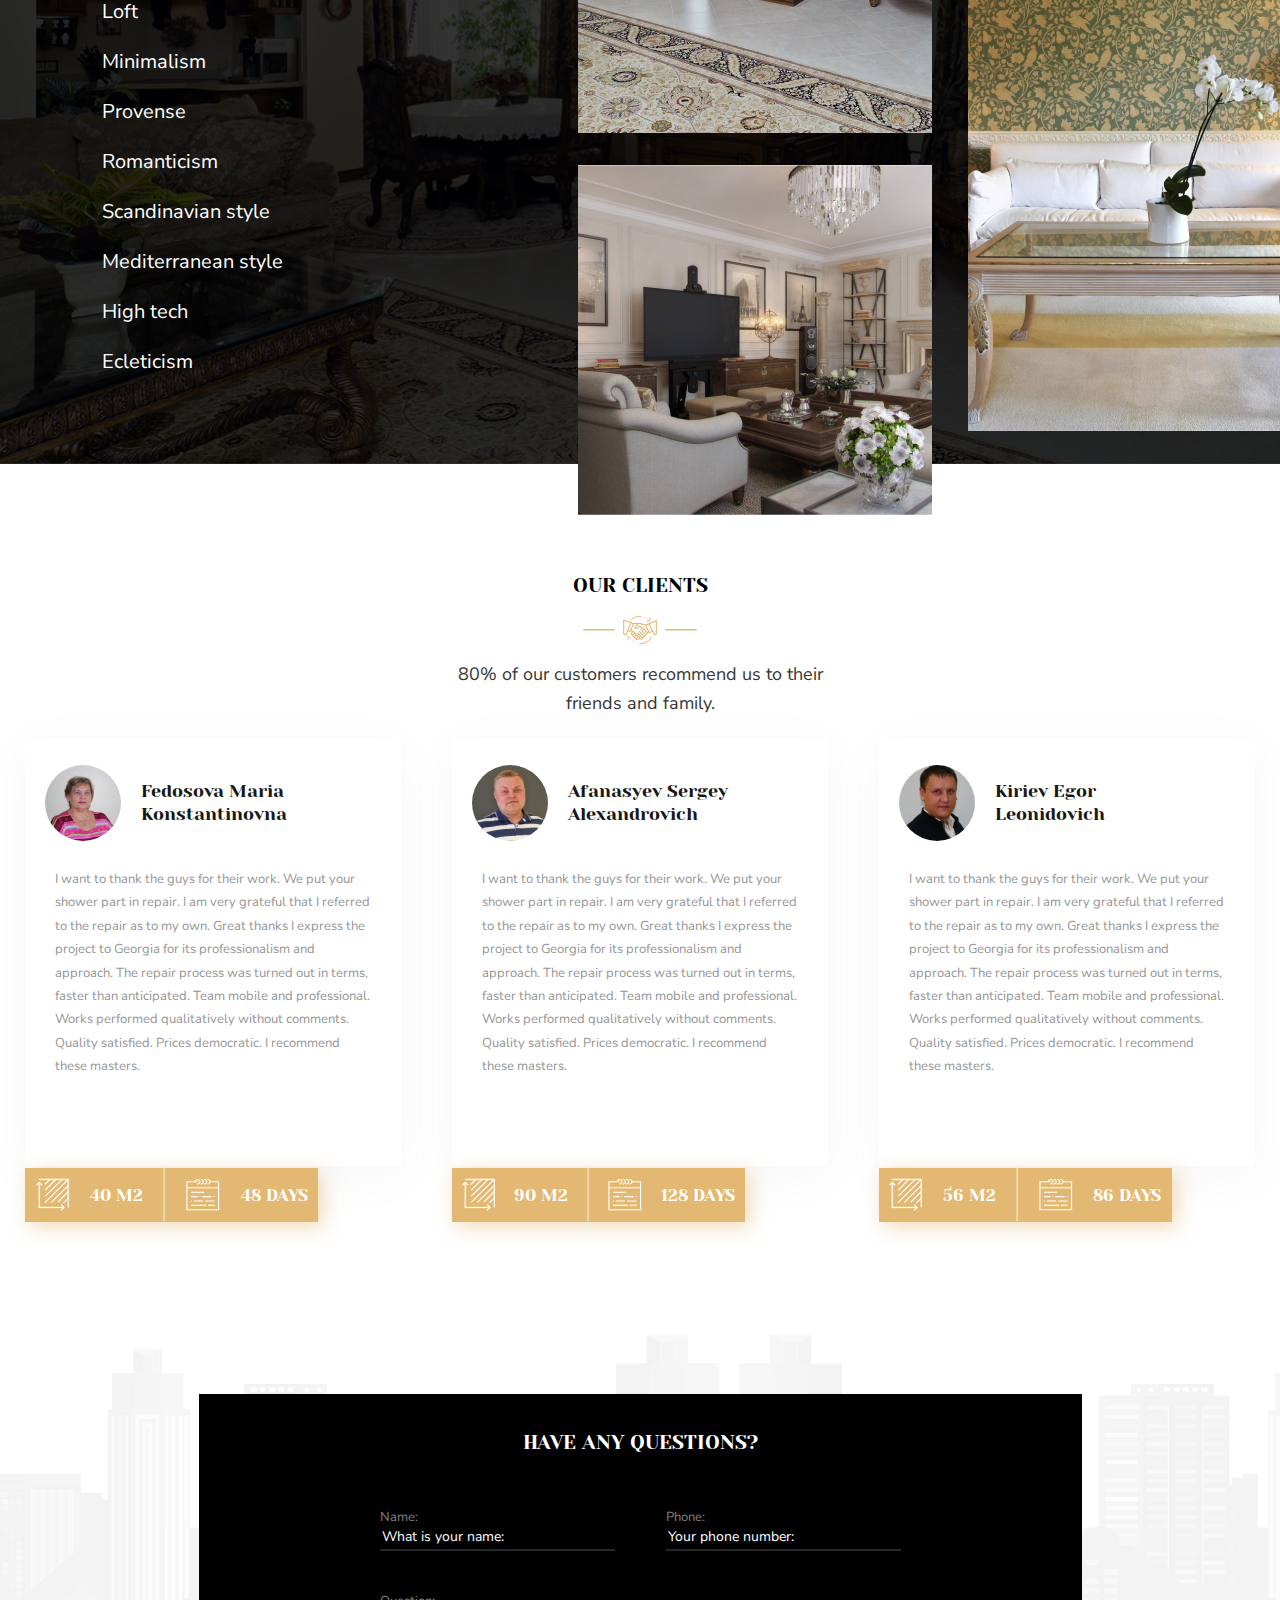
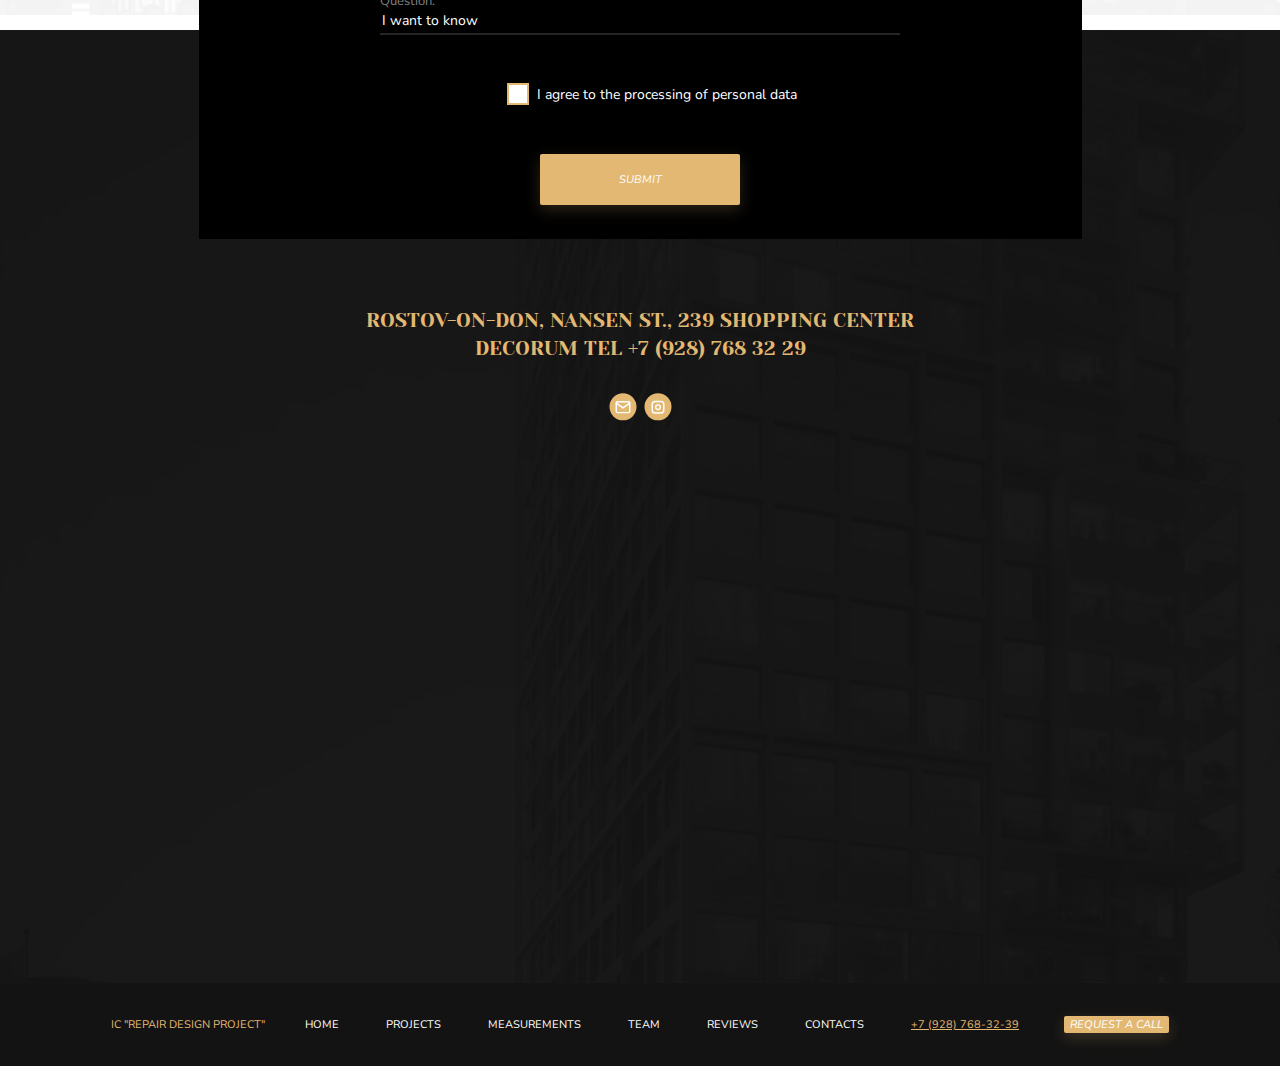
==== commit b2c29044: "remake buttons etc" ====
--- a/index.html
+++ b/index.html
@@ -36,7 +36,7 @@
                 <p>Get ready-made turnkey repairs on time<br>with work time saving up to 45 days and 20% from<br>cost of materials due to the organization of work</p>
                 <div>
                     <button class="button section-button">CALCULATE THE COST</button>
-                    <button class="button-prozr button section-button"><span class="none">SUBMIT YOUR</span> APPLICATION</button>
+                    <button class="button section-button"><span class="none">SUBMIT YOUR</span> APPLICATION</button>
                 </div>
             </div>
         </section>
@@ -51,7 +51,7 @@
                     <div class="completed-projects-flex">
                         <h2>COPMLETED<br>PROJECTS</h2>
                         <p>
-                            Only a small part of the work performed by our company is presented on the site. For 14 years on in the construction market we have made happy more than 1000 families
+                            Only a small part of the work performed by our company is presented on the site. For 14 years on in the construction<br>market we have made happy more than 1000 families
                         </p>
                         <div class="apartment-area">
                             <div class="completed-projects-items-div">
@@ -83,7 +83,11 @@
                     <div class="chair-div">
                         <img src="images/cover-sect2.jpg" alt="photo chair">
                     </div>
-                    <div class="img-chair"><img src="images/chair.jpg" alt="photo chair"></div>
+                    <div class="img-chair">
+                        <img src="images/chair.jpg" alt="photo chair">
+                        <img class="more-svg more-chair-svg" src="images/more2.svg" alt="">
+                        <img class="less-svg less-chair-svg" src="images/less2.svg" alt="">
+                    </div>
                 </div>
             </div>
         </section>
@@ -112,7 +116,7 @@
                     <div class="form_name">
                         <label class="input-label">Name:<input class="form_input" type="text" name="Name" value="" placeholder="What is your name:" required></label>
                         <label class="input-label">Phone:<input class="form_input" type="tel" name="Phone" value="" placeholder="Your phone number:" required></label>
-                        <input class="button" type="submit" value="SUBMIT" id=submit><br>
+                        <input class="button submit-button" type="submit" value="SUBMIT" id=submit><br>
                         <div class="checkbox-container">
                             <input type="checkbox" value="on"  id="our_checkbox">
                             <label id="our_checkbox_label" for="our_checkbox">I agree to the processing of personal data</label>
@@ -247,7 +251,9 @@
                 <img class="img-real3 img-real" src="images/real3.jpg" alt="">
                 <img class="img-real4 img-real" src="images/real4.jpg" alt="">
                 <div class="realize-shkaf"><img class="shkaf" src="images/shkaf.jpg" alt=""></div>
-                <div class="realize-more"><img class="more-svg" src="images/more2.svg" alt=""><img class="less-svg" src="images/less2.svg" alt=""></div>
+                <div class="realize-more">
+                    <img class="more-svg more-shkaf-svg" src="images/more2.svg" alt="">
+                    <img class="less-svg less-shkaf-svg" src="images/less2.svg" alt=""></div>
             </div>
         </section>
         <section class="our-clients">
--- a/style/styles.css
+++ b/style/styles.css
@@ -66,7 +66,7 @@
     border-radius: 2px;
     outline: 0;
     border: 0;
-    padding: 13px 33px;
+    /* padding: 13px 33px; */
     margin: 0 auto;
     color: white;
     font-family: "Nunito Sans", Helvetica, Arial, sans-serif;
@@ -79,8 +79,15 @@
     cursor: pointer;
 }
 
+.request-button {
+    width: 161px;
+    height: 37px;
+}
+
 .button:hover {
-    background-color: lightgrey;
+    background: none;
+    border: 1px solid #FFFFFF;
+    border-radius: 2px;
 }
 
 .button-prozr {
@@ -90,7 +97,6 @@
     outline: 0;
     border: 1px solid #FFFFFF;
     box-sizing: border-box;
-    /* padding: 13px 33px; */
     margin: 0 auto;
     color: white;
     font-family: "Nunito Sans", Helvetica, Arial, sans-serif;
@@ -180,6 +186,7 @@
     text-transform: uppercase;
     color: #E3B873;
     position: relative;
+    margin: 0;
 }
 
 h3 {
@@ -206,7 +213,7 @@
     line-height: 27px;
     color: #FFFFFF;
     margin: 42px 0;
-    width: 300px;
+    width: 445px;
 }
 
 .completed-projects-items-div span {
@@ -229,8 +236,8 @@
     display: flex;
     list-style: none;
     padding-top: 107px;
-    padding-bottom: 50px;
-    padding-left: 520px;
+    padding-bottom: 45px;
+    padding-left: 549px;
 }
 
 .table-comleted-projects li > a {
@@ -242,7 +249,7 @@
     text-transform: uppercase;
     color: rgba(255, 255, 255, 0.3);
     text-decoration: none;
-    margin-right: 80px;
+    margin-right: 70px;
 }
 
 .table-comleted-projects li > a:hover {
@@ -253,7 +260,7 @@
 .completed-projects-flex {
     display: flex;
     flex-direction: column;
-    /* height: 679px; */
+    justify-content: space-between;
     width: 442px;
 }
 
@@ -278,14 +285,14 @@
     display: flex;
     flex-direction: column;
     justify-content: space-around;
-    align-items: center;
-    max-width: 1440px;
+    max-width: 1262px;
     margin: 0 auto;
 }
 
 .completed-projects-arrows {
 	display: flex;
     margin-top: 25px;
+    cursor: pointer;
 }
 
 .line {
@@ -347,6 +354,7 @@
     line-height: 37px;
     text-align: center;
     color: #363636;
+    width: 652px;
 }
 
 .videoz {
@@ -479,6 +487,12 @@
     display:block;
 }
 
+.submit-button:hover {
+    color: black;
+    border: 1px solid #E3B873;
+    border-radius: 2px;
+}
+
 .input-label {
 	font-family: Nunito Sans;
 	font-style: normal;
@@ -635,6 +649,8 @@
 
 .button-request {
 	transform: translate(120px, 29px);
+    padding: 13px 33px;
+    
 }
 
 .checkbox-container-request {
@@ -842,7 +858,7 @@
     left: 0;
     right: 0;
     bottom: 0;
-    background-color: rgba(0, 0, 0, 0.7);
+    background-color: rgba(0, 0, 0, 0.8);
 }
 
 .american-ul li {
@@ -1076,7 +1092,7 @@
 	background-color: black;
     position: relative;
     margin: 0 auto;
-    bottom: 268px;
+    bottom: 221px;
 }
 
 .question-form {
@@ -1241,7 +1257,7 @@
         display: none;
     }
 
-    .videoz, .ellipse, .triangle {
+    .videoz, .ellipse, .triangle, .chair-div {
         display: none;
     }
 
@@ -1425,6 +1441,7 @@
         text-align: center;
         color: #FFFFFF;
         margin-top: 22px;
+        width: 340px;
   }
     .apartment-area {
         display: flex;
@@ -1454,10 +1471,10 @@
         margin-top: 36px;
         margin-left: 18px;
     }
-
-    .completed-projects-div img:nth-child(2) {
-        display: none;
-    }
+/* не помню зачем сделал этот псевдокласс */
+    /* .completed-projects-div img:nth-child(2) {
+        display: none; 
+    }*/
 
     .img-chair {
         display: block;
@@ -1467,6 +1484,17 @@
         height: 241px;
         margin: 0 auto;
     }
+
+    .less-chair-svg {
+        bottom: 149px;
+        left: 252px;
+    }
+
+    .more-chair-svg {
+        bottom: 149px;
+        left: 14px;
+    }
+
   /* тут пошла секция online control */
 
     .section-video {
@@ -1529,6 +1557,7 @@
         line-height: 169.8%;
         text-align: center;
         color: #FFFFFF;
+        width: 652px;
     }
 
     /* тут начало первой формы */
@@ -1760,10 +1789,15 @@
         width: 12px;
         height: 12px;
         position: relative;
+        /* bottom: 119px;
+        right: 4px; */
+        z-index: 1;
+        cursor: pointer;
+    }
+
+    .less-shkaf-svg {
         bottom: 119px;
         right: 4px;
-        z-index: 1;
-        cursor: pointer;
     }
 
     .more-svg {
@@ -1773,17 +1807,23 @@
         width: 12px;
         height: 12px;
         position: relative;
+        /* bottom: 119px;
+        left: 307px; */
+        z-index: 1;
+        cursor: pointer;
+    }
+
+    .more-shkaf-svg {
         bottom: 119px;
         left: 307px;
-        z-index: 1;
-        cursor: pointer;
-    }
+    }
+
  /* тут пойдет карта и форма */
 
     .question-section {
         margin: 0 auto;
         position: relative;
-        bottom: 143px;
+        margin-top: -143px;
     }
 
  .question-form-input12 {
@@ -1941,10 +1981,9 @@
 /* карта */
 
     .map-sect {
-        position: relative;
-        width: 375px;
-        bottom: 143px;
-    }
+    width: 375px;
+      
+}
 
     .map-header {
         font-size: 18px;
@@ -1992,8 +2031,8 @@
         position: relative;
     }
 
-    main {
+    /* main {
         height: 5228px;
-    }
+    } */
 
 }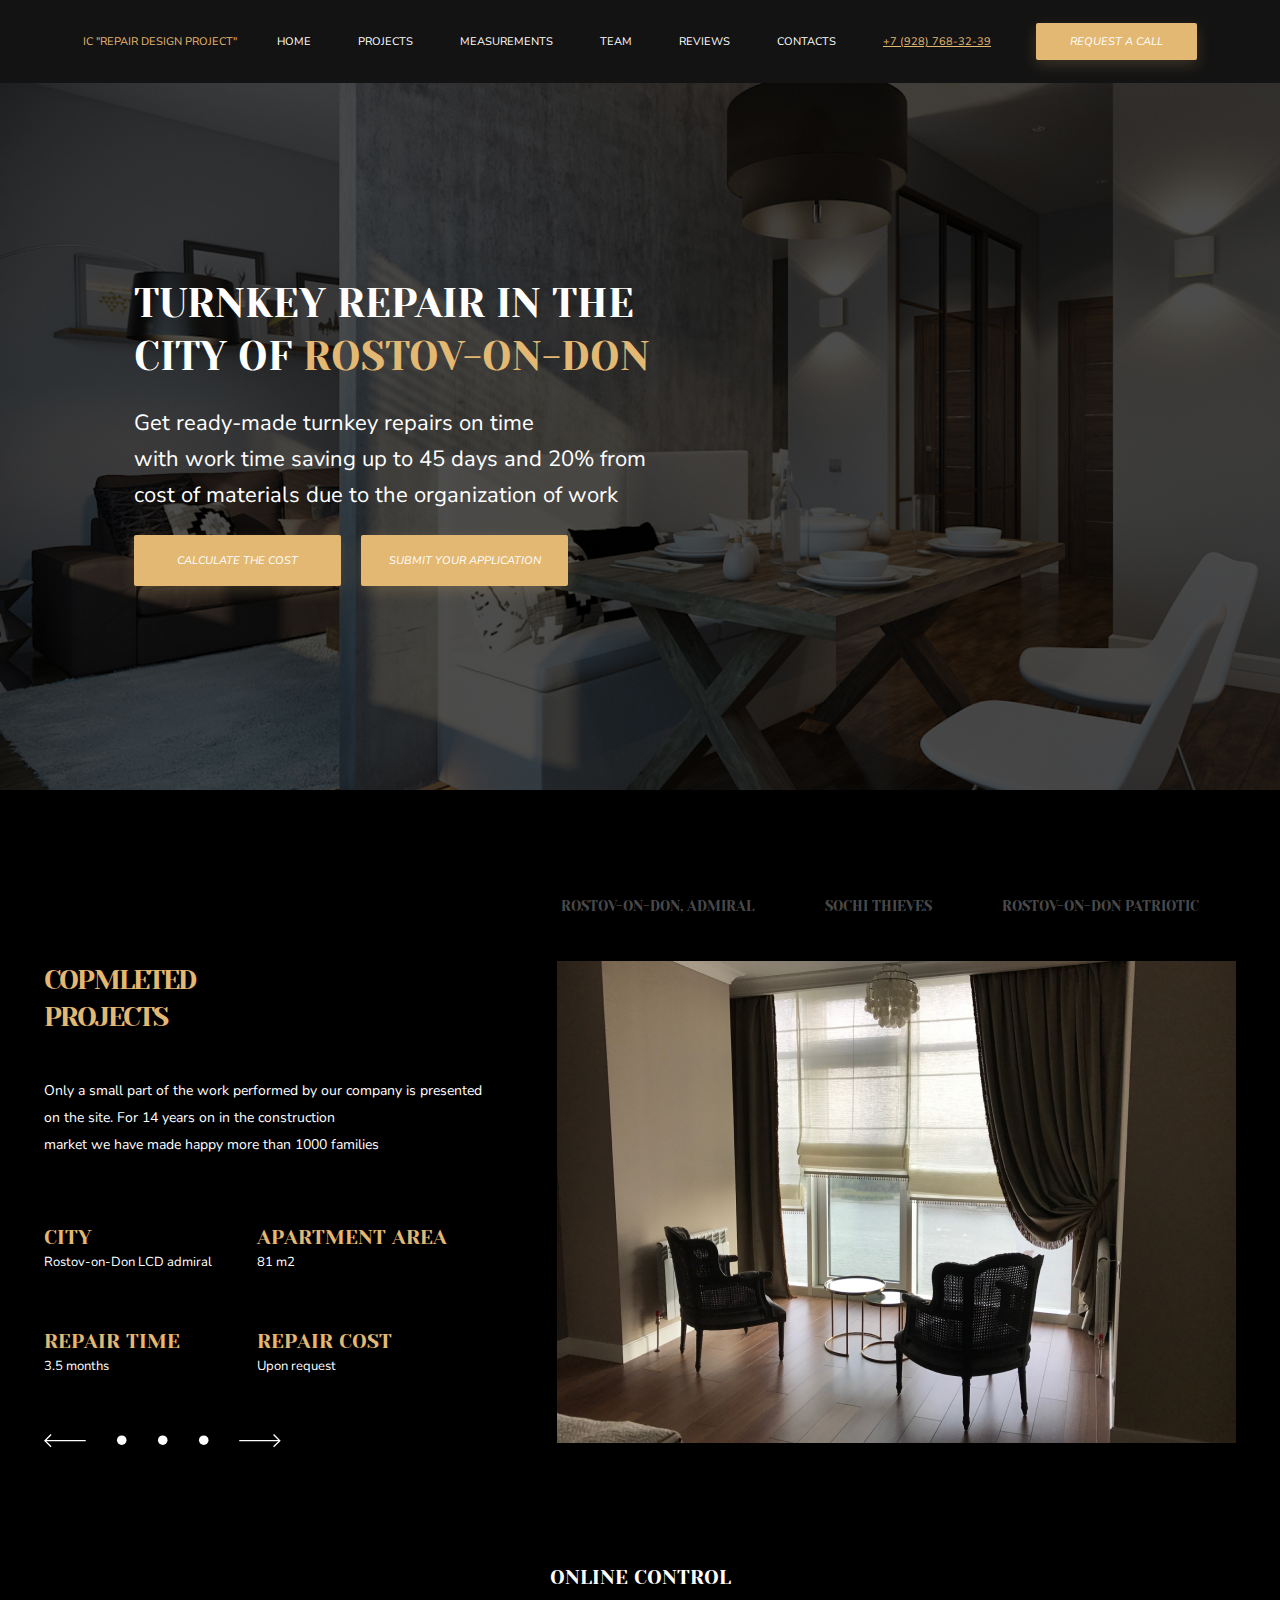
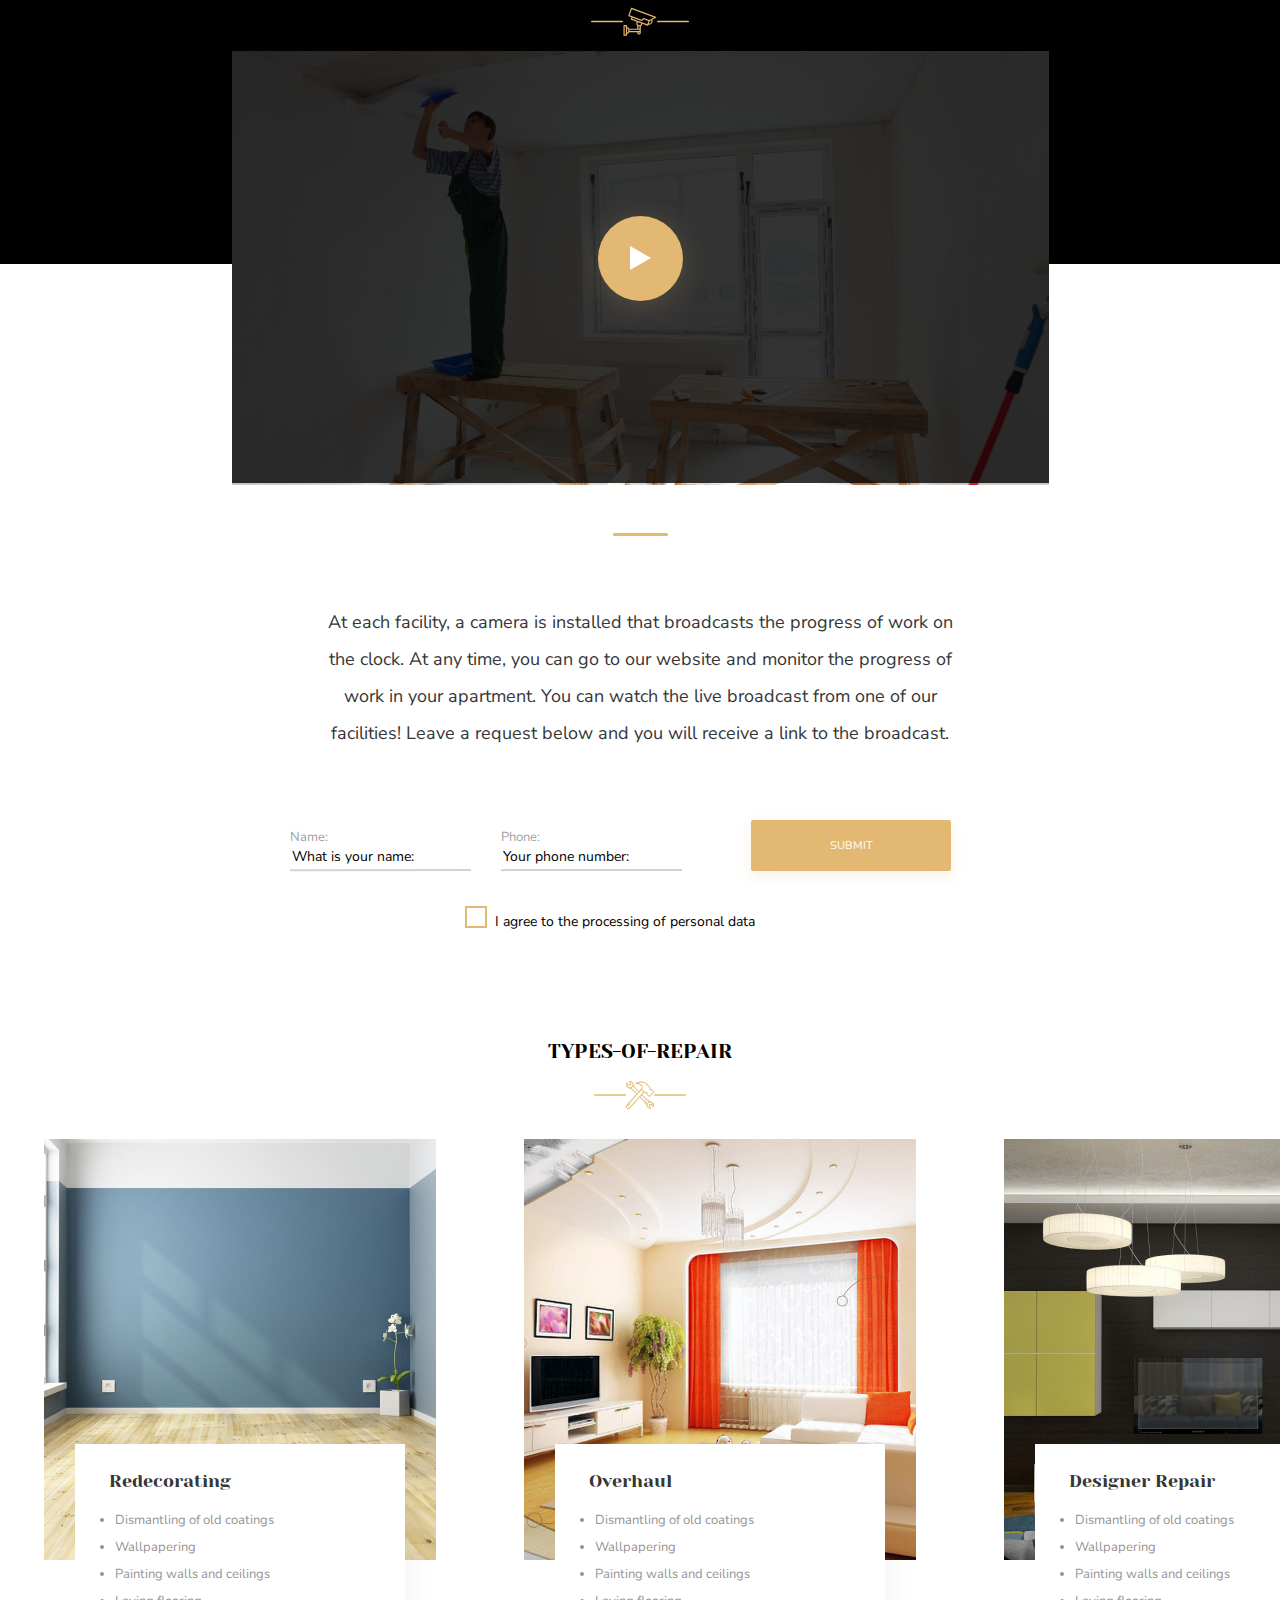
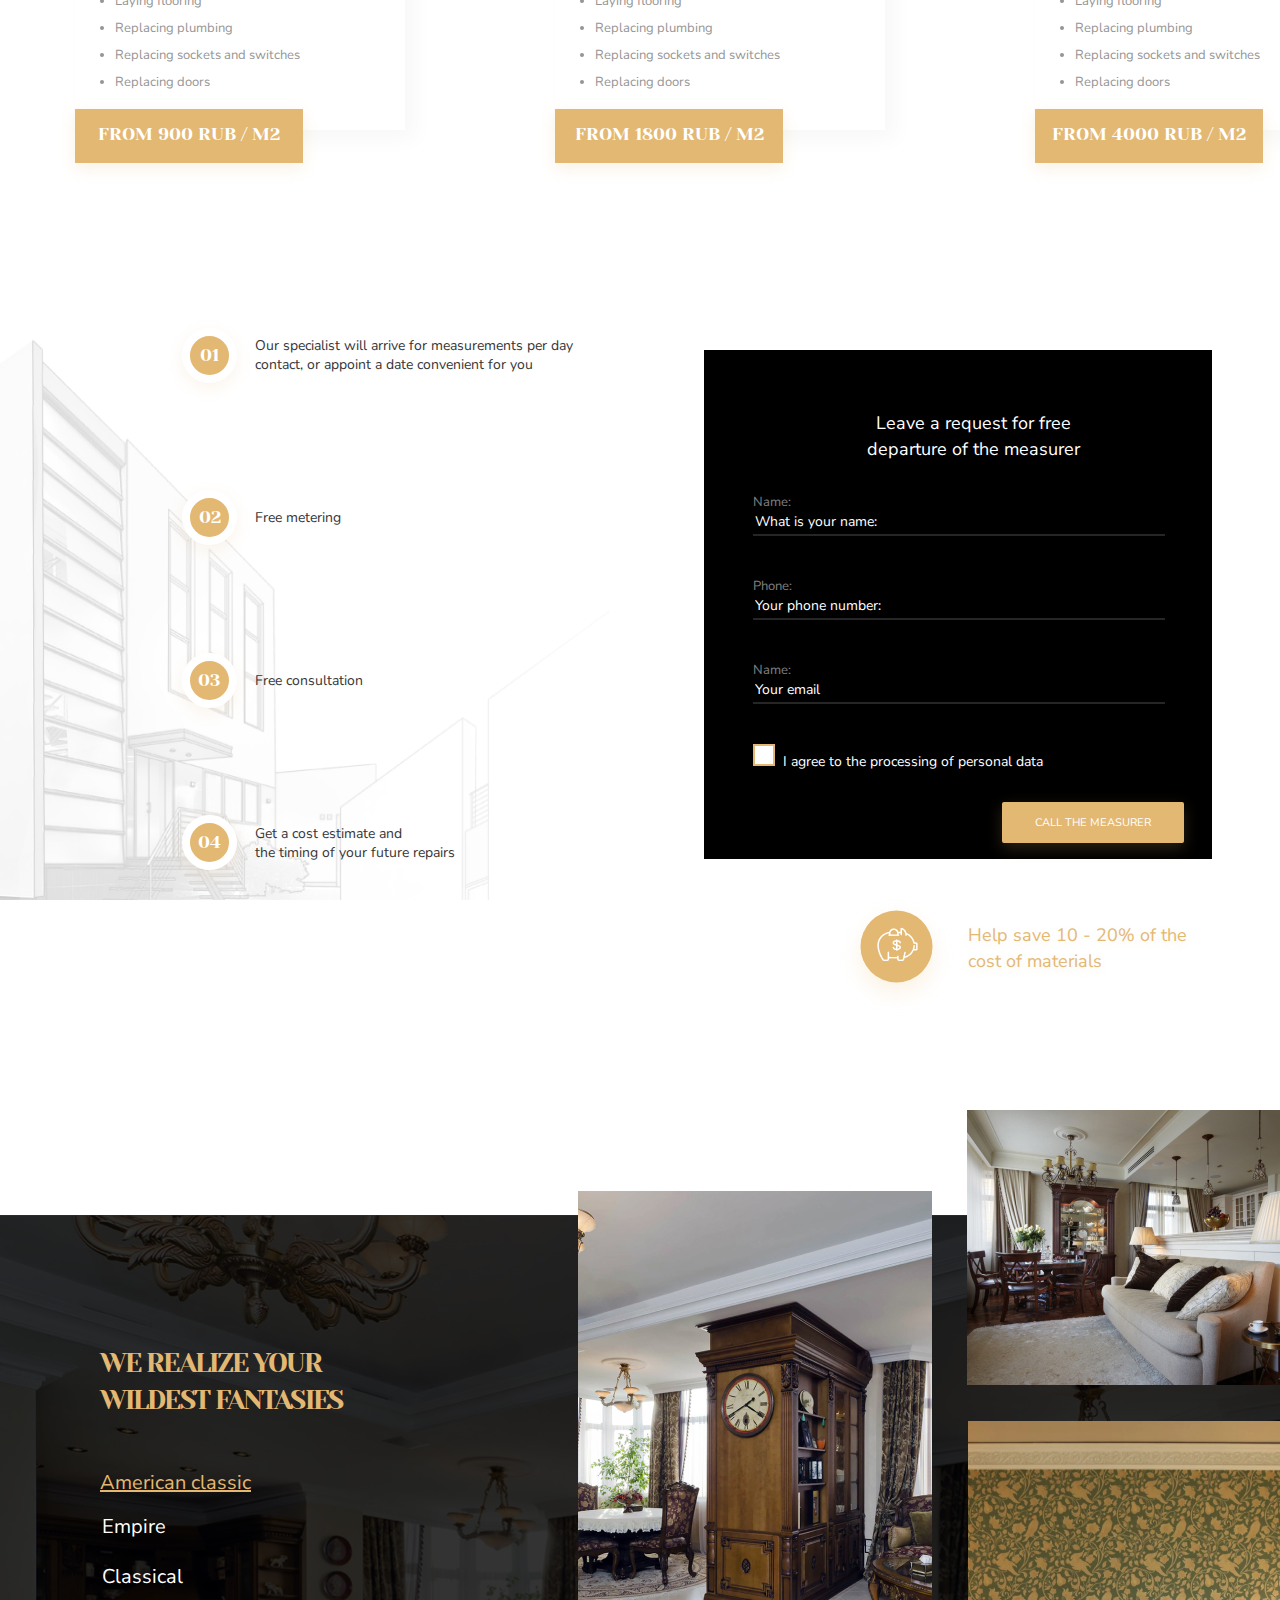
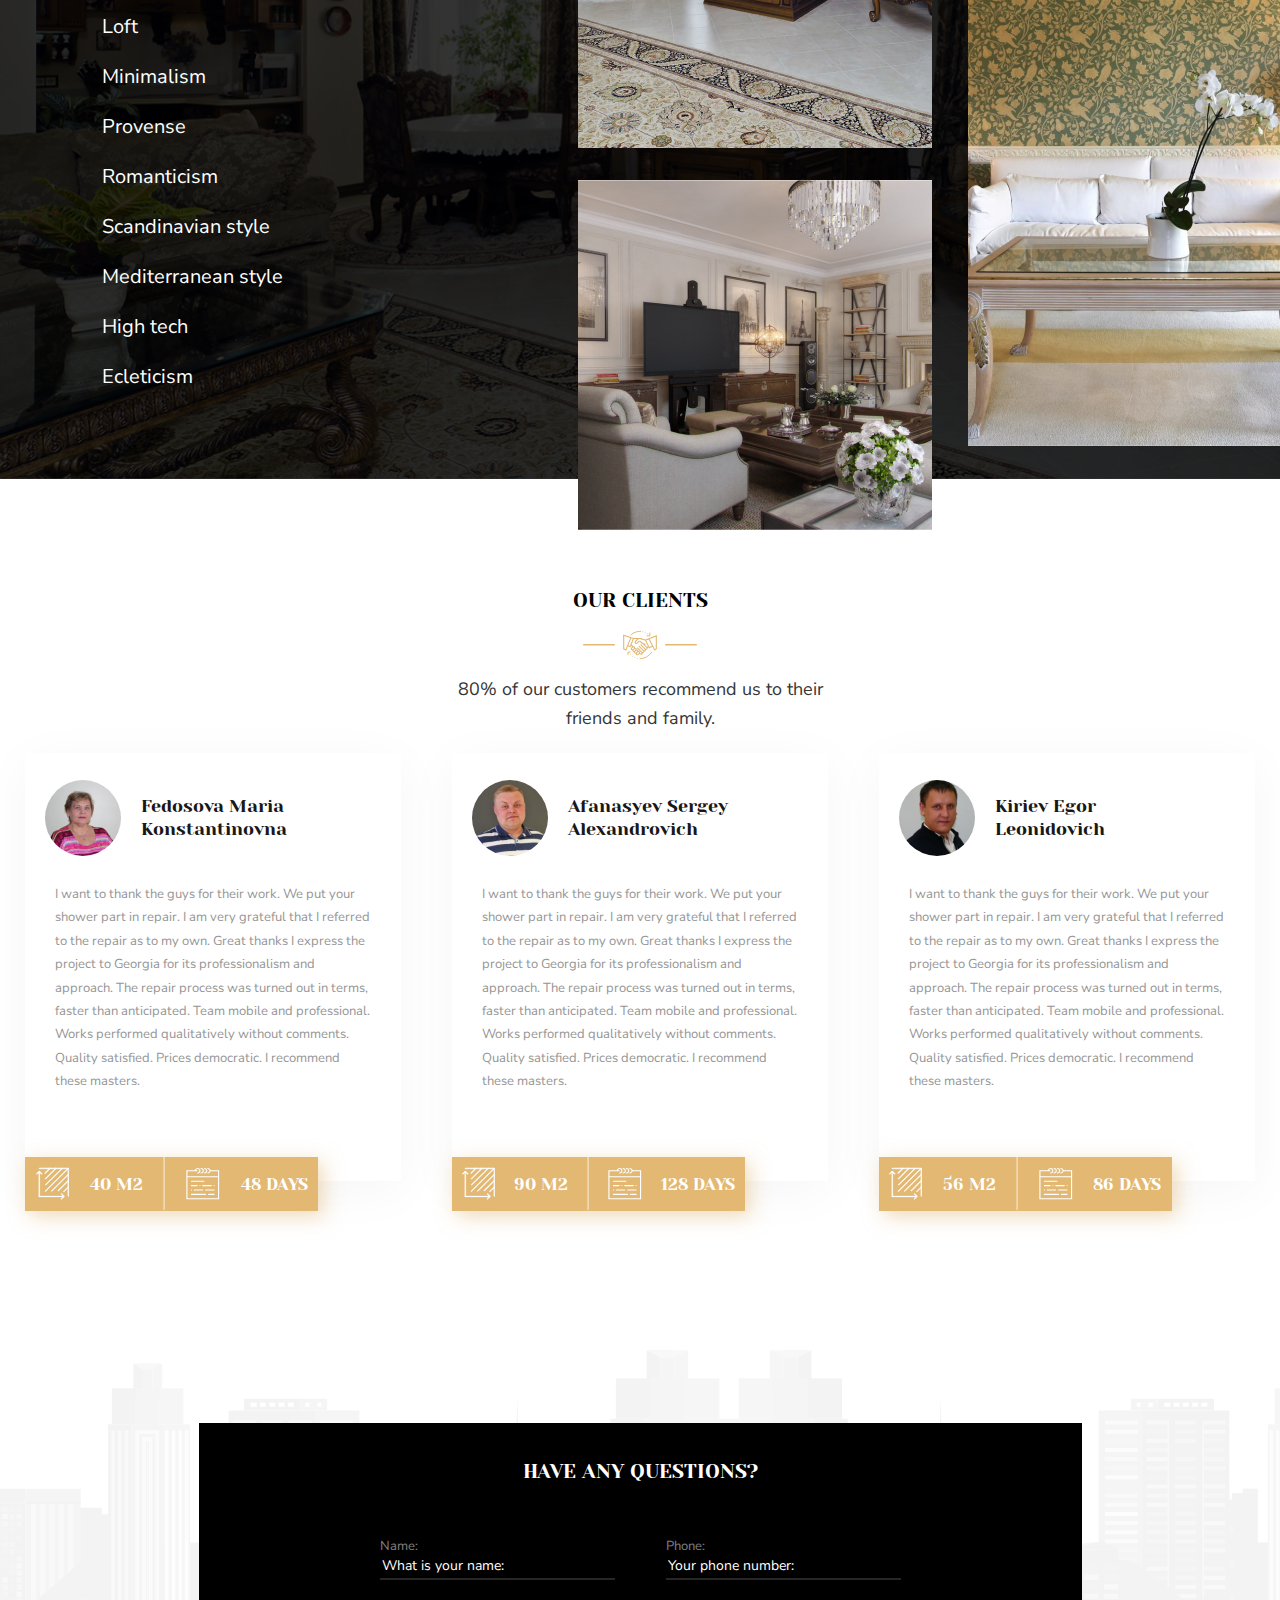
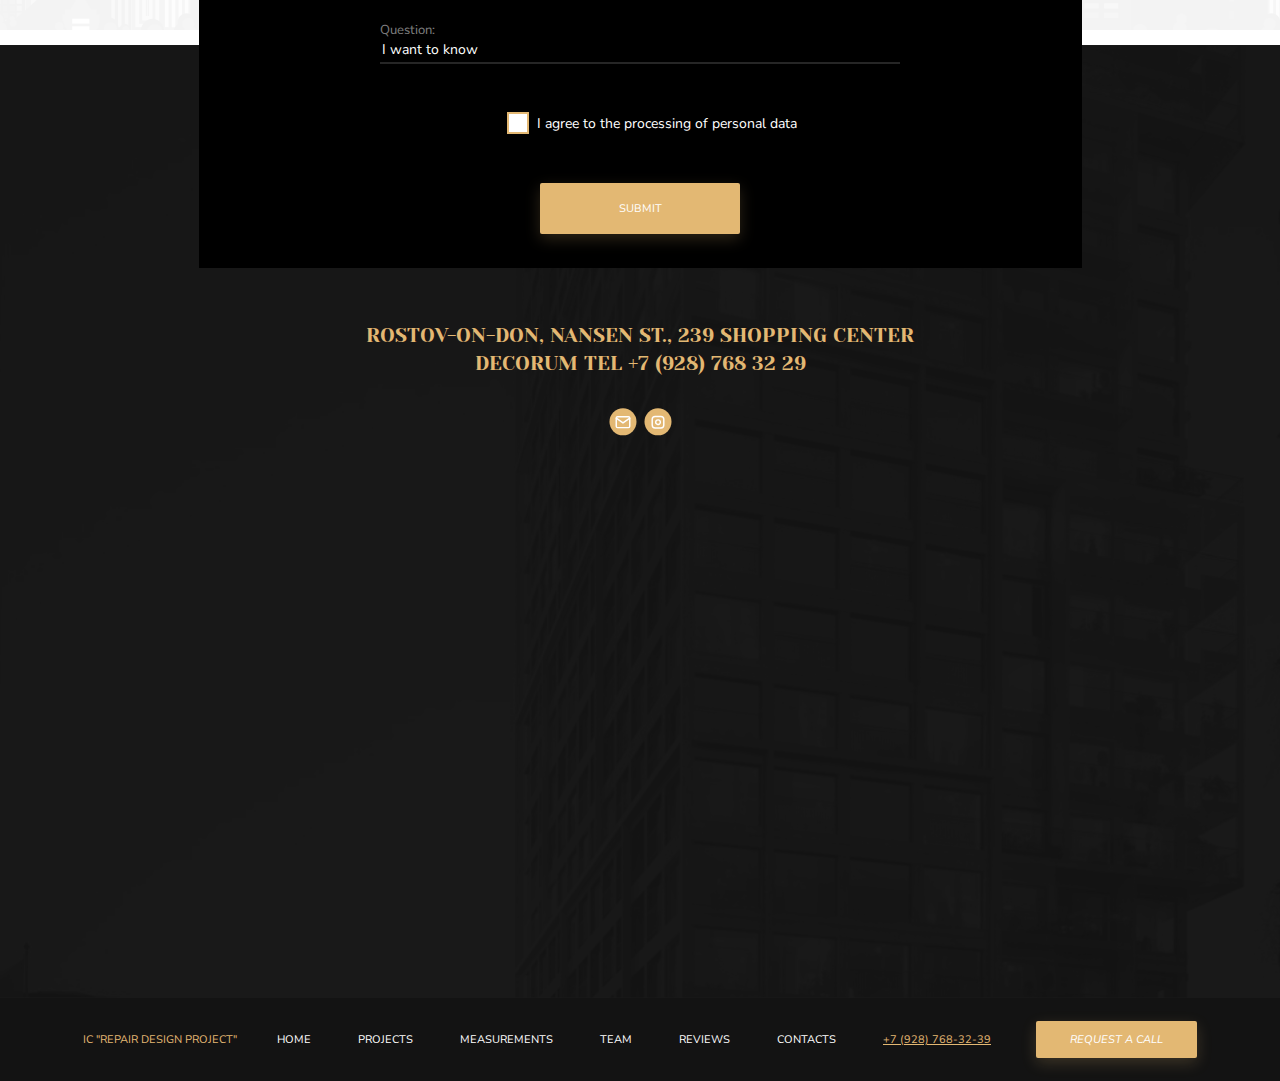
==== commit 8b50fda8: "allign itemss" ====
--- a/index.html
+++ b/index.html
@@ -372,7 +372,7 @@
                      </ul>
                 </nav>
                 <span class="header-number"><a href="tel:+79287683239">+7 (928) 768-32-39</a></span>
-                <button class="button">Request a call</button>
+                <button class="button request-button">Request a call</button>
             </div>
         </footer>
     </body>
--- a/style/styles.css
+++ b/style/styles.css
@@ -70,7 +70,7 @@
     margin: 0 auto;
     color: white;
     font-family: "Nunito Sans", Helvetica, Arial, sans-serif;
-    font-style: italic;
+    font-style: normal;
     font-weight: normal;
     font-size: 11px;
     line-height: 15px;
@@ -82,6 +82,7 @@
 .request-button {
     width: 161px;
     height: 37px;
+    font-style: italic;
 }
 
 .button:hover {
@@ -111,6 +112,8 @@
 .section-button {
     width: 207px;
     height: 51px;
+    font-style: italic;
+    margin-right: 16px;
 }
 
 .header-number a {
@@ -279,6 +282,7 @@
 .completed-projects-items-div {
     height: 80px;
     width: 213px;
+    margin-top: 24px;
 }
 
 .container-completed-projects-div {
@@ -517,6 +521,7 @@
     display:flex;
     flex-direction: column;
     align-items: center;
+    margin-bottom: 15px;
 }
 
 .types-of-repair-img {
@@ -993,7 +998,7 @@
     margin: 0;
     position: relative;
     color: white;
-    top: 89px;
+    top: 63px;
     background: #E3B873;
     box-shadow: 5px 5px 20px rgba(227, 184, 115, 0.5);
     font-family: Yeseva One;
@@ -1092,7 +1097,7 @@
 	background-color: black;
     position: relative;
     margin: 0 auto;
-    bottom: 221px;
+    bottom: 207px;
 }
 
 .question-form {
@@ -1727,9 +1732,8 @@
     }
 
     .decor-ul ul {
-        margin: 0;
         font-size: 13px;
-        line-height: 27px;
+        line-height: 22px;
         color: #959595;
     }
 
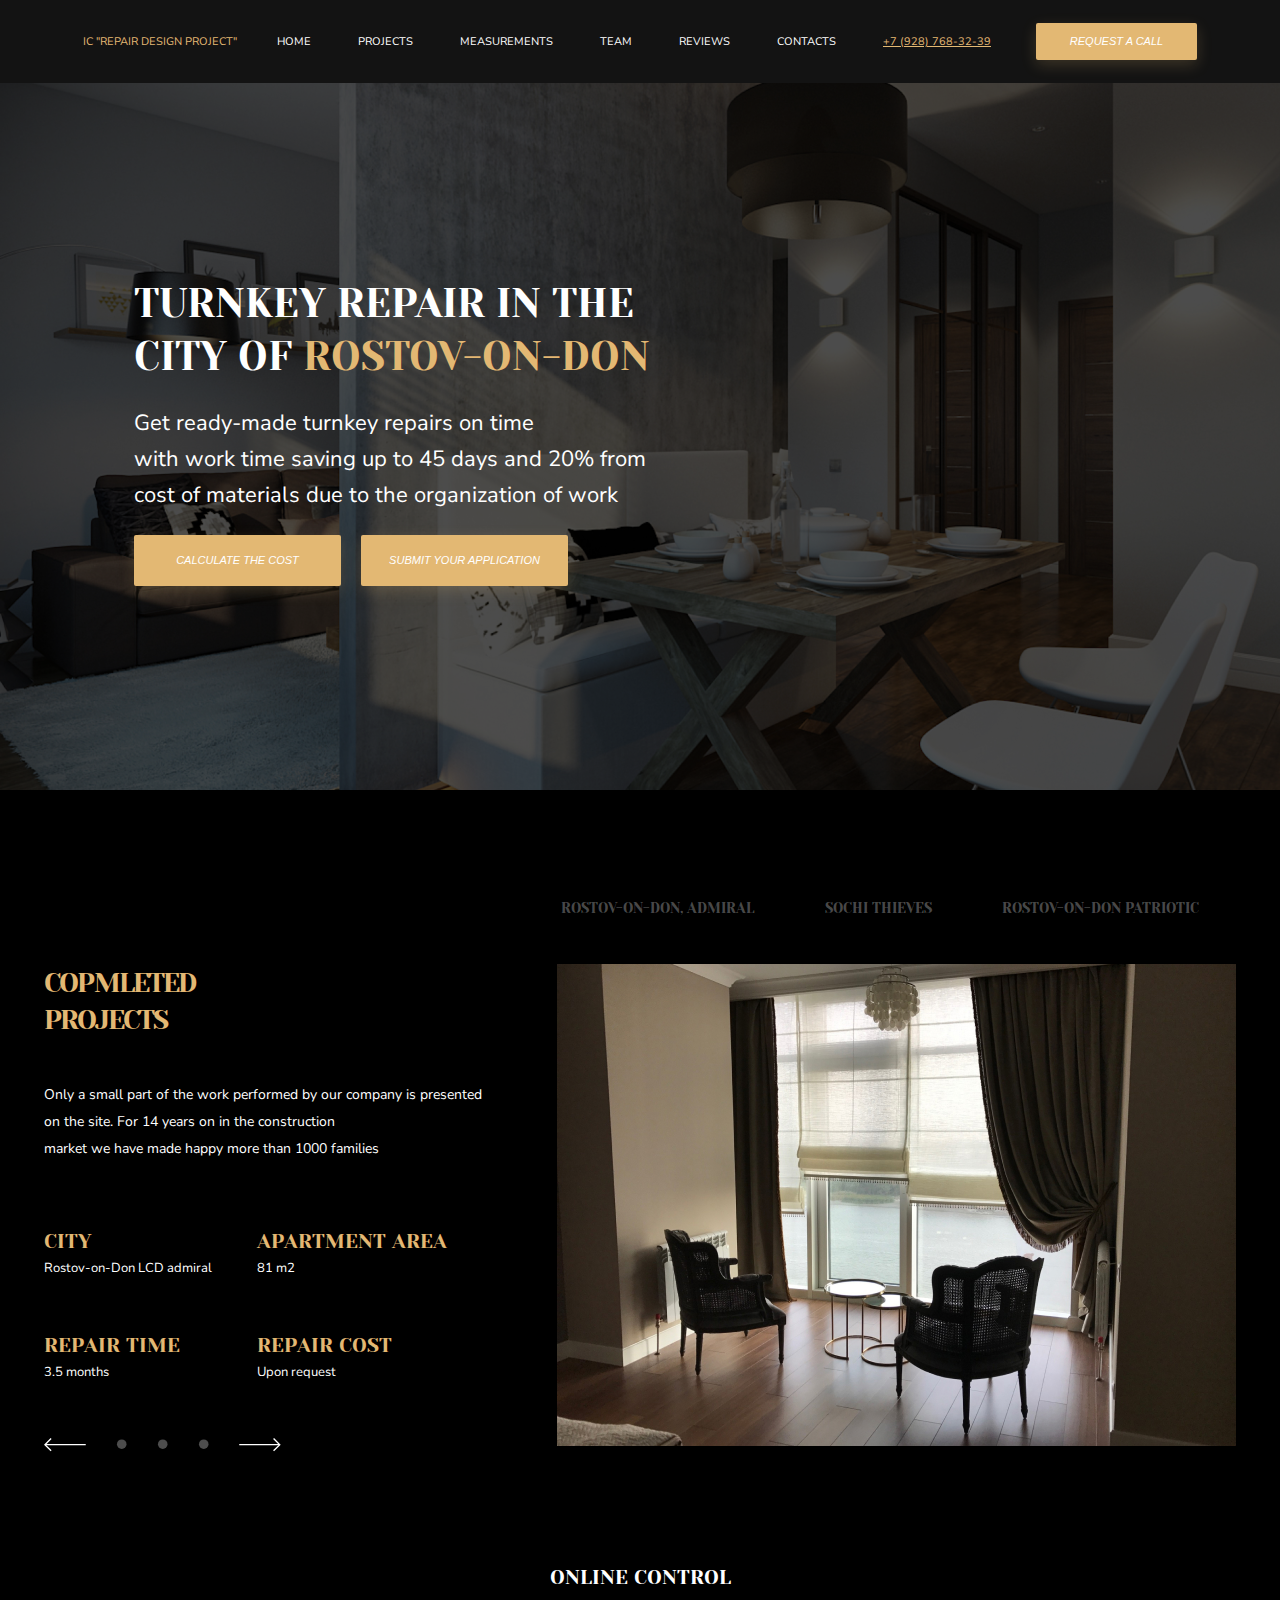
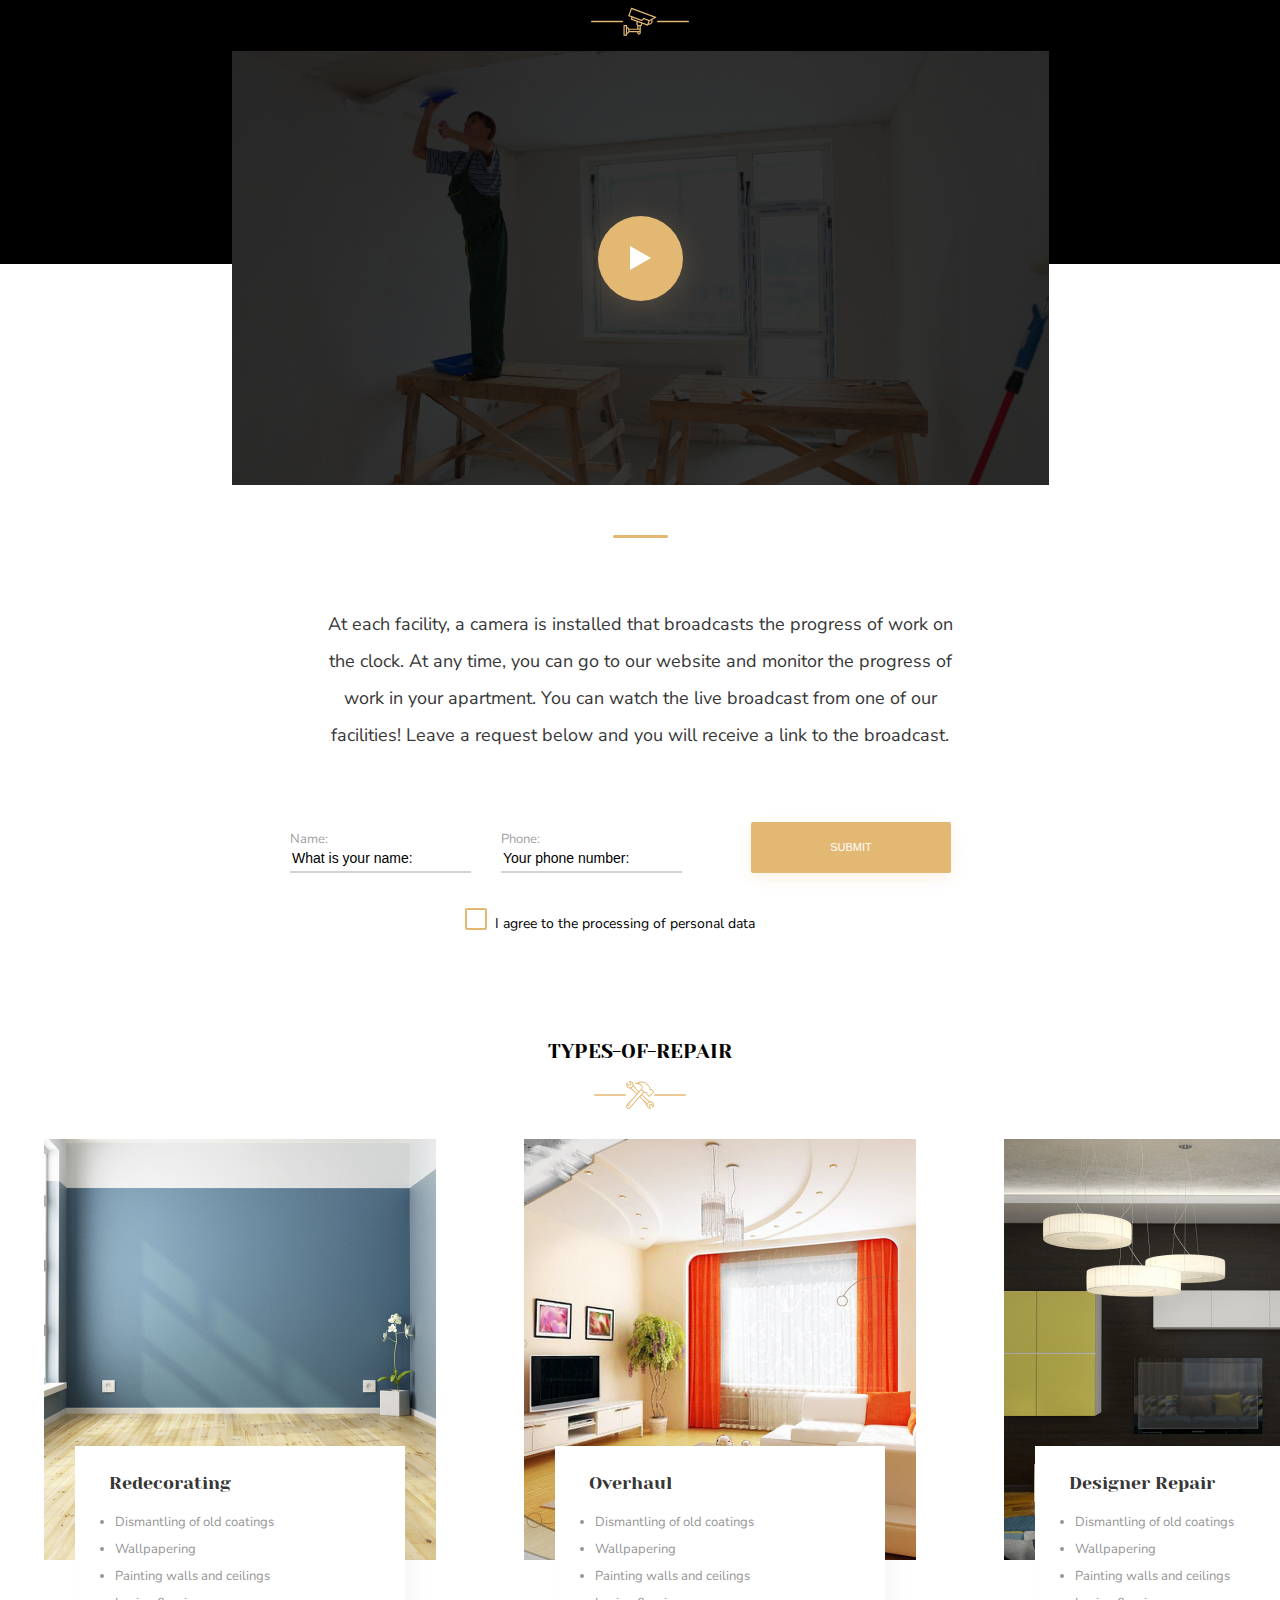
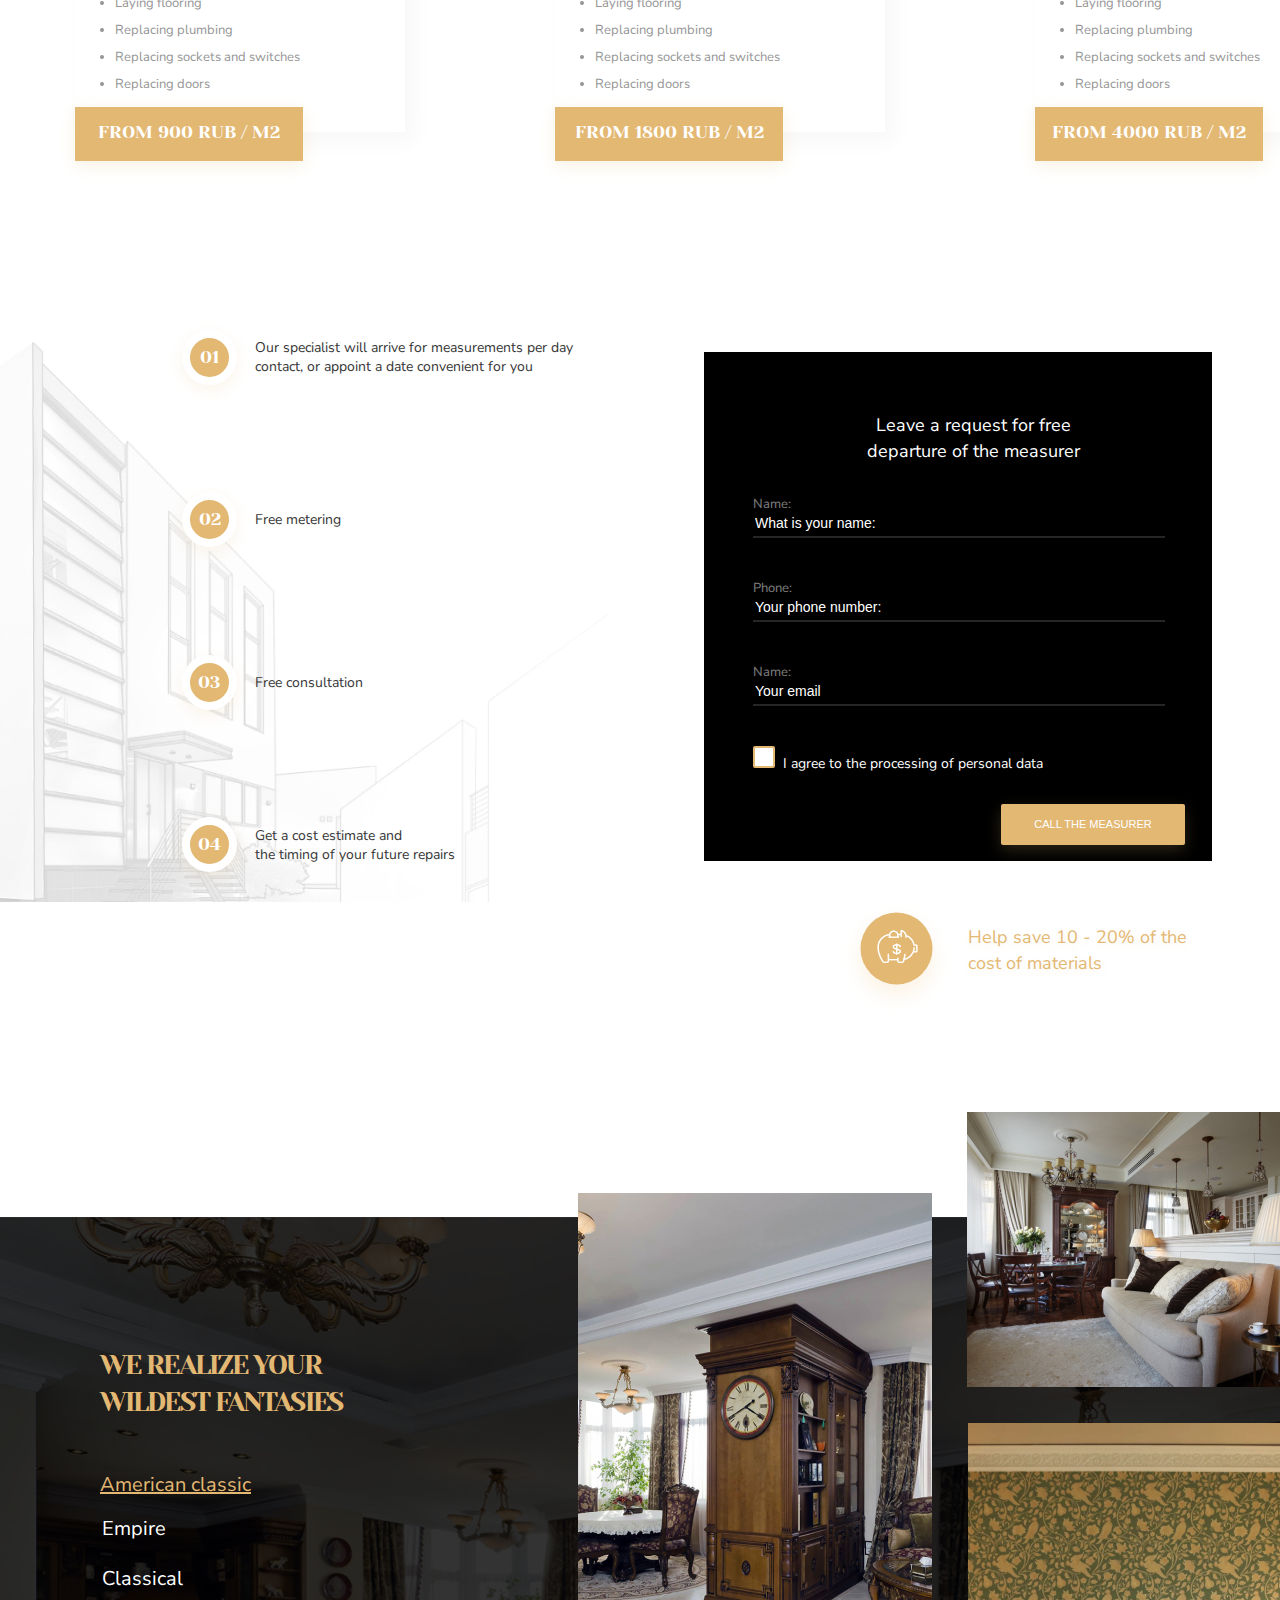
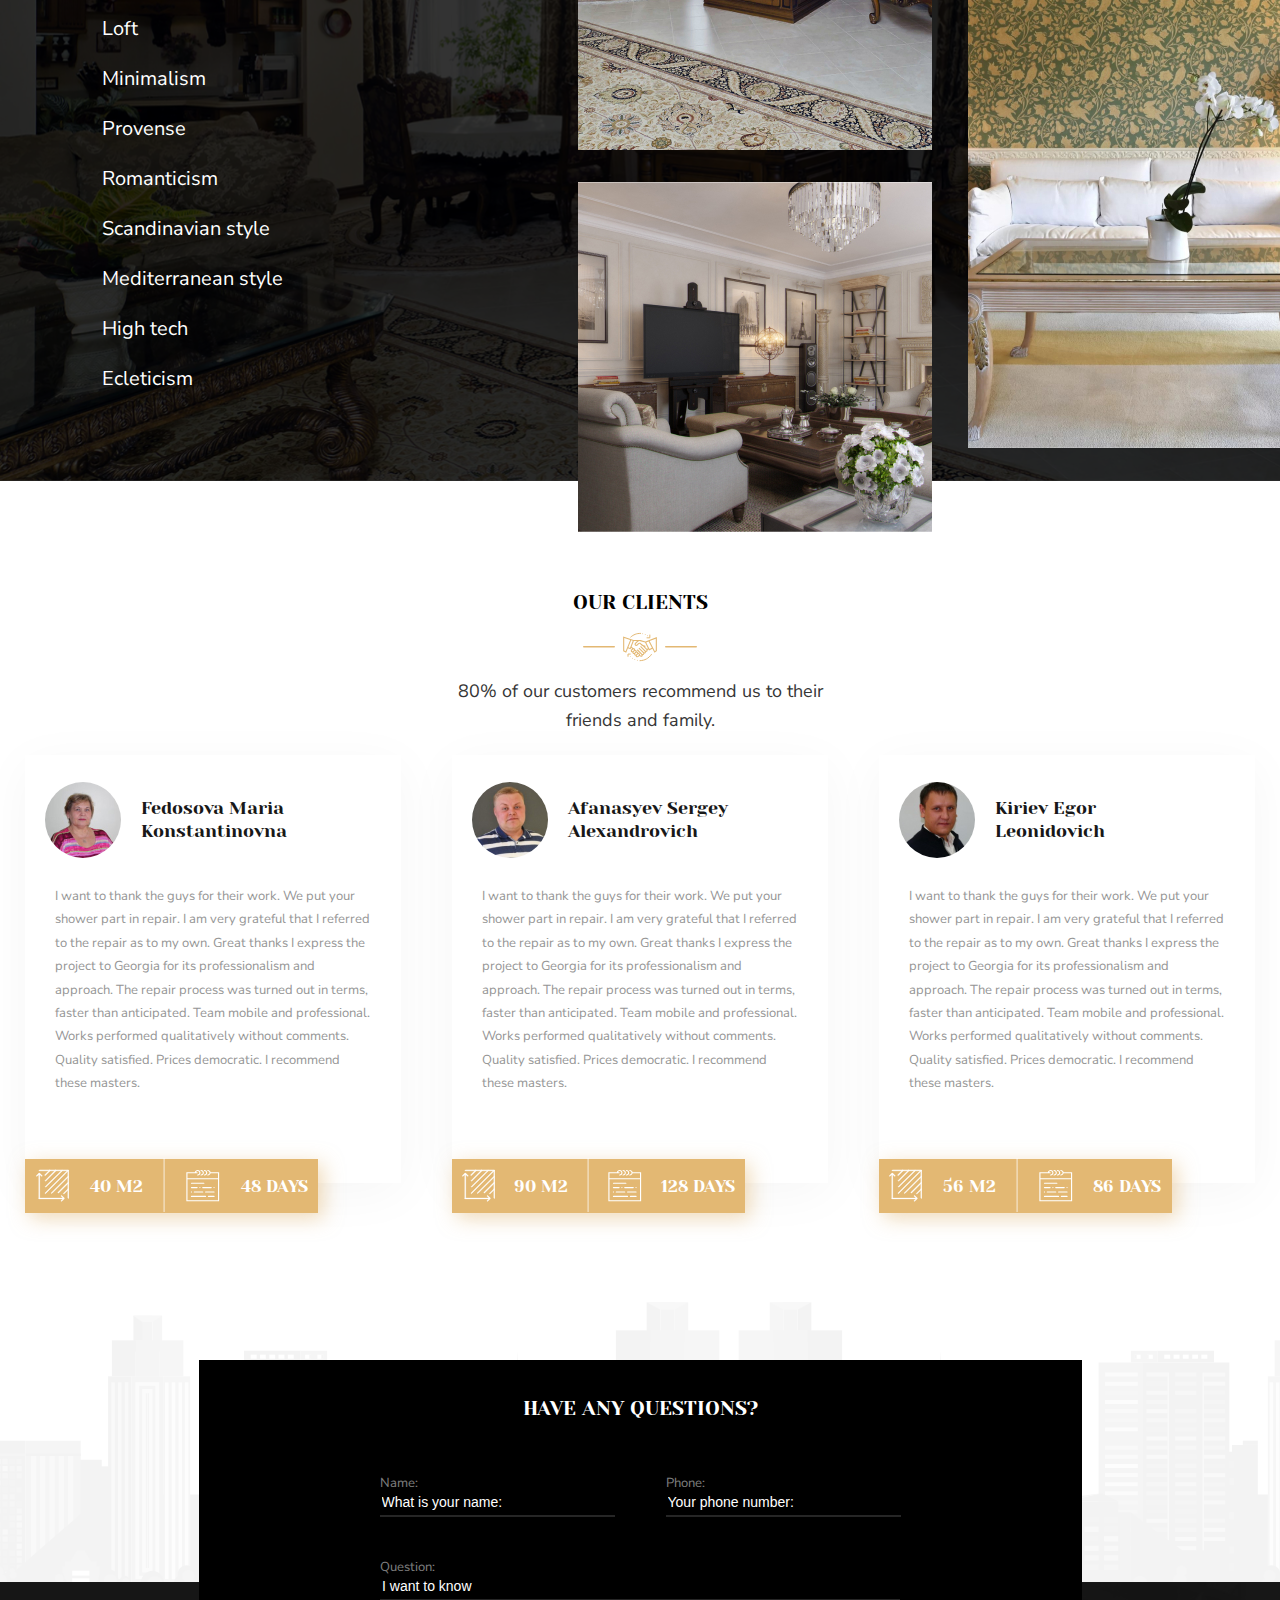
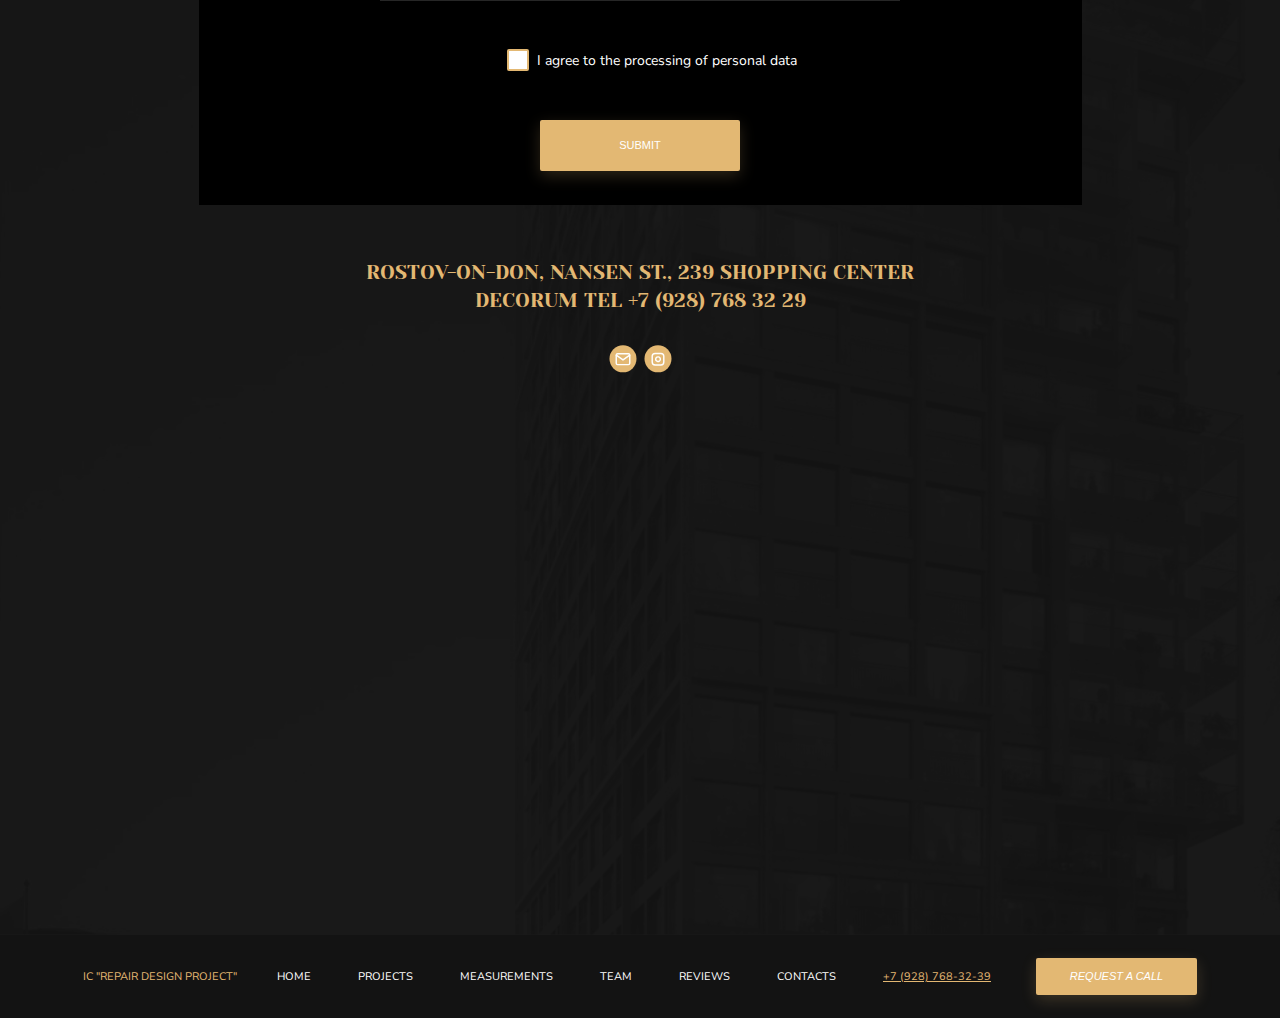
==== commit ecb007d7: "almost done for check" ====
--- a/index.html
+++ b/index.html
@@ -1,5 +1,5 @@
 <!DOCTYPE html>
-<html>
+<html lang="en">
     <head>
         <meta charset="UTF-8">
         <meta name="viewport" content="width=device-width initial-scale=1.0">
@@ -349,7 +349,7 @@
         </section>
         <section class="map-sect">
             <div class="map-div">
-                <h3 class="map-header">Rostov-on-Don, Nansen St., 239 Shopping Center<br>Decorum Tel +7 (928) 768 32 29</h3>
+                <h3 class="map-header">Rostov-on-Don, Nansen St., 239 Shopping Center Decorum <a href="tel:+79287683239">Tel&nbsp;+7&nbsp;(928)&nbsp;768&nbsp;32&nbsp;29</a></h3>
                 <div class="link-img">
                     <a href="http://vk.com" target="_blanc"><img class="mail-img" src="images/mail.svg" alt=""></a>
                     <a href="http://instagram.com" target="_blanc"><img class="mail-img" src="images/insta.svg" alt=""></a>                    
--- a/style/styles.css
+++ b/style/styles.css
@@ -1,8 +1,22 @@
 @media screen and (min-width: 376px){
 
 body {
+    font-family: "Nunito Sans", Helvetica, Arial, sans-serif;
+    font-style: normal;
+    font-weight: normal;
     margin: 0;
 }
+
+h1, h2, h3, h4, h5, h6 {
+    font-family: Yeseva One;
+    font-style: normal;
+    font-weight: normal;
+}
+
+.img-chair {
+    display: none;
+}
+
 .play-video {
     display: none;
 }
@@ -30,9 +44,6 @@
 
 .header-table li > a {
     display: inline; 
-    font-family: "Nunito Sans", Helvetica, Arial, sans-serif;
-    font-style: normal;
-    font-weight: normal;
     font-size: 11px;
     line-height: 15px;
     color: #FFFFFF;
@@ -49,9 +60,6 @@
     display: flex;
     justify-content: space-around;
     background: #131313;
-    font-family: "Nunito Sans", Helvetica, Arial, sans-serif;
-    font-style: normal;
-    font-weight: normal;
     font-size: 11px;
     line-height: 15px;
     text-transform: uppercase;
@@ -66,12 +74,8 @@
     border-radius: 2px;
     outline: 0;
     border: 0;
-    /* padding: 13px 33px; */
     margin: 0 auto;
     color: white;
-    font-family: "Nunito Sans", Helvetica, Arial, sans-serif;
-    font-style: normal;
-    font-weight: normal;
     font-size: 11px;
     line-height: 15px;
     text-align: center;
@@ -91,24 +95,6 @@
     border-radius: 2px;
 }
 
-.button-prozr {
-    background: none;
-    box-shadow: 0px 5px 15px rgba(227, 184, 115, 0.2);
-    border-radius: 2px;
-    outline: 0;
-    border: 1px solid #FFFFFF;
-    box-sizing: border-box;
-    margin: 0 auto;
-    color: white;
-    font-family: "Nunito Sans", Helvetica, Arial, sans-serif;
-    font-style: italic;
-    font-weight: normal;
-    font-size: 11px;
-    line-height: 15px;
-    text-align: center;
-    text-transform: uppercase;
-}
-
 .section-button {
     width: 207px;
     height: 51px;
@@ -119,9 +105,6 @@
 .header-number a {
     margin-right: 45px;
     color: #E3B873;
-    font-family: Nunito Sans;
-    font-style: normal;
-    font-weight: normal;
     font-size: 11px;
     line-height: 15px;
     text-align: right;
@@ -145,14 +128,10 @@
 }
 
 .section-div-container-header {
-    font-family: Yeseva One;
-    font-style: normal;
-    font-weight: normal;
     font-size: 40px;
     line-height: 53px;
     text-transform: uppercase;
     color: #FFFFFF;
-    /* padding: 194px; */
     margin: 0px;
 }
 
@@ -161,9 +140,6 @@
 }
 
 .section-div-container p {
-    font-family: Nunito Sans;
-    font-style: normal;
-    font-weight: normal;
     font-size: 22px;
     line-height: 36px;
     color: #FFFFFF;
@@ -180,9 +156,6 @@
 } 
 
 h2 {
-    font-family: Yeseva One;
-    font-style: normal;
-    font-weight: normal;
     font-size: 27px;
     line-height: 37px;
     letter-spacing: -0.07em;
@@ -193,12 +166,8 @@
 }
 
 h3 {
-    font-family: Yeseva One;
-    font-style: normal;
-    font-weight: normal;
     font-size: 20px;
     line-height: 28px;
-    /* text-align: center; */
     text-transform: uppercase;
     color: black;
     margin: 0;
@@ -209,9 +178,6 @@
 }
 
 .completed-projects p {
-    font-family: Nunito Sans;
-    font-style: normal;
-    font-weight: normal;
     font-size: 14px;
     line-height: 27px;
     color: #FFFFFF;
@@ -220,9 +186,6 @@
 }
 
 .completed-projects-items-div span {
-    font-family: Nunito Sans;
-    font-style: normal;
-    font-weight: normal;
     font-size: 13px;
     line-height: 21px;
     color: #FFFFFF;
@@ -314,10 +277,7 @@
 
 .dot {
 	margin: 0 15px;
-}
-
-.img-chair {
-    display: none;
+    opacity: 0.3;
 }
 
 .section-video {
@@ -327,6 +287,10 @@
 .camera {
     display: flex;
     margin: 15px;
+}
+
+.dot:hover {
+    opacity: 1;
 }
 
 .div-container-video {
@@ -351,9 +315,6 @@
 }
 
 .div-container-video p {
-    font-family: Nunito Sans;
-    font-style: normal;
-    font-weight: normal;
     font-size: 18px;
     line-height: 37px;
     text-align: center;
@@ -388,9 +349,6 @@
 .form_input::placeholder {
     color: rgb(0, 0, 0);
     padding-bottom: 8px;
-    font-family: Nunito Sans;
-    font-style: normal;
-    font-weight: normal;
     font-size: 14px;
     line-height: 23px;
   }
@@ -421,9 +379,6 @@
  #our_checkbox_label  {
    margin-left:30px;
    margin-top: 4px;
-   font-family: Nunito Sans;
-   font-style: normal;
-   font-weight: normal;
    font-size: 14px;
    line-height: 23px;
  
@@ -448,6 +403,7 @@
     border: 2px solid #E3B873;
     cursor: pointer;
     background: white;
+    border-radius: 2px;
 }
 /* При наведении мыши добавляем интерактивности*/
 .checkbox-container:hover input ~ .checkmark {
@@ -478,8 +434,8 @@
     width: 18px;
     height: 18px;
     background: #E3B873;
-    /* border-radius: 2px; */
-}
+}
+
 .galka {
 	z-index: 1;
 	position: absolute;
@@ -498,13 +454,9 @@
 }
 
 .input-label {
-	font-family: Nunito Sans;
-	font-style: normal;
-	font-weight: normal;
 	font-size: 13px;
 	line-height: 21px;
 	color: rgba(54, 54, 54, 0.5);
-	transform: rotate(-0.07deg);
 }
 
 .section-types-of-repair {
@@ -547,22 +499,15 @@
 }
 
 h4 {
-    font-family: Yeseva One;
-    font-style: normal;
-    font-weight: normal;
     font-size: 18px;
     line-height: 25px;
     color: #363636;
     margin: 0;
-    
     padding-top: 25px;
     padding-left: 34px;
 }
 
 .decor-ul ul {
-    font-family: Nunito Sans;
-    font-style: normal;
-    font-weight: normal;
     font-size: 13px;
     line-height: 27px;
     color: #959595;
@@ -571,30 +516,23 @@
 .decor-no-button {
     background: #E3B873;
     box-shadow: 0px 5px 15px rgba(227, 184, 115, 0.2);
-    outline: 0;
-    border: 0;
     color: white;
     font-family: Yeseva One;
-    font-style: normal;
-    font-weight: normal;
     font-size: 18px;
     line-height: 50px;
     text-transform: uppercase;
     text-align: center;
     width: 228px;
     height: 54px;    
-}
-
-/* для второй формы стили ПОЧИСТИТЬ!!! */
+    position: relative;
+    bottom: 4px;
+}
 
 input, label{
     display:block;
 }
 
 .input-label-request {
-	font-family: Nunito Sans;
-	font-style: normal;
-	font-weight: normal;
 	font-size: 13px;
 	line-height: 21px;
 	color: rgba(255, 255, 255, 0.5);
@@ -613,15 +551,9 @@
 }
 
 .form_input-request::placeholder {
-    font-family: Nunito Sans;
-    font-style: normal;
-    font-weight: normal;
     font-size: 14px;
     line-height: 23px;
-/* identical to box height */
-
-
-color: #FFFFFF;
+    color: #FFFFFF;
   }
 
 #submit {
@@ -673,9 +605,6 @@
    margin-left:30px;
    margin-top: 6px;
    color: white;
-   font-family: Nunito Sans;
-   font-style: normal;
-   font-weight: normal;
    font-size: 14px;
    line-height: 23px;
  }
@@ -698,7 +627,7 @@
     width: 18px;
     border: 2px solid #E3B873;
     cursor: pointer;
-    /* border-radius: 2px; */
+    border-radius: 2px;
     background: white;
 }
 /* При наведении мыши добавляем интерактивности*/
@@ -739,9 +668,6 @@
 	left: 4px;
 	top: 4px;
 }
-
-/* поудалять лишние стили сверху */
-
 
 .advantage-form {
     display: flex;
@@ -795,9 +721,6 @@
 }
 
 .advantage p {
-	font-family: Nunito Sans;
-	font-style: normal;
-	font-weight: normal;
 	font-size: 14px;
 	line-height: 19px;
 	vertical-align: middle;
@@ -816,9 +739,6 @@
 }
 
 .help-save p {
-    font-family: Nunito Sans;
-    font-style: normal;
-    font-weight: normal;
     font-size: 18px;
     line-height: 26px;
     color: #E3B873;
@@ -867,9 +787,6 @@
 }
 
 .american-ul li {
-    font-family: Nunito Sans;
-    font-style: normal;
-    font-weight: normal;
     font-size: 20px;
     line-height: 38px;
     color: #FFFFFF;
@@ -942,9 +859,6 @@
 }
 
  .our-clients-div p {
-    font-family: Nunito Sans;
-    font-style: normal;
-    font-weight: normal;
     font-size: 18px;
     line-height: 29px;
     text-align: center;
@@ -969,9 +883,6 @@
 }
 
 .client p {
-    font-family: Nunito Sans;
-    font-style: normal;
-    font-weight: normal;
     font-size: 13px;
     line-height: 180%;
     color: #959595;
@@ -1023,7 +934,7 @@
     margin-left: 20px;
 }
 
-/* тут пошла последняя  с формой и картой */
+/* тут пошла последняя секция  с формой и картой */
 
 .question-section {
     max-width: 1440px;
@@ -1036,7 +947,8 @@
     display: flex;
     flex-wrap: nowrap;
     opacity: .05;
-    /* color: #E6E6E6; */
+    margin-bottom: -15px;
+    margin-top: -50px;
 }
 
 .question-form-input12 {
@@ -1053,10 +965,8 @@
 
 .question-form-input12 input {
     width: 231px;
-    /* margin-left: 58px; */
     border: none;
     border-bottom: 2px solid rgba(255, 255, 255, 0.15);
-    /* margin: 0; */
 	margin-bottom: 40px;
     outline: none;
     padding-bottom: 5px;
@@ -1082,9 +992,6 @@
 }
 
 .question-form input::placeholder {
-    font-family: Nunito Sans;
-    font-style: normal;
-    font-weight: normal;
     font-size: 14px;
     line-height: 23px;
     color: white;
@@ -1130,7 +1037,7 @@
     width: 18px;
     border: 2px solid #E3B873;
     cursor: pointer;
-    /* border-radius: 2px; */
+    border-radius: 2px;
     background: white;
 }
 /* При наведении мыши добавляем интерактивности*/
@@ -1167,9 +1074,6 @@
 }
 
 .checkbox-container-question label {
-    font-family: Nunito Sans;
-    font-style: normal;
-    font-weight: normal;
     font-size: 14px;
     line-height: 163.68%;
     color: #FFFFFF;
@@ -1177,9 +1081,6 @@
 
 #our_checkbox_label-question  {
     margin-left: 10px;
-    font-family: Nunito Sans;
-    font-style: normal;
-    font-weight: normal;
     font-size: 14px;
     line-height: 23px;
 }
@@ -1209,7 +1110,6 @@
     display: flex;
     flex-direction: column;
     align-items: center;
-    position: relative;
     top: 215px;
 }
 
@@ -1237,6 +1137,16 @@
     color: #E3B873;
     font-size: 20px;
     line-height: 28px;
+    width: 550px;
+}
+
+.map-header a {
+    text-decoration: none;
+    color: #E3B873;
+}
+
+.map-header a:hover {
+    color: white;
 }
 
 .map-iframe {
@@ -1246,58 +1156,11 @@
 
 }
 @media screen and (max-width: 376px){
-    .our-clients {
+    .our-clients, .header-table, .table-comleted-projects, .completed-projects-arrows, .videoz, .ellipse, .triangle, .chair-div,
+    .advantage-form, .help-save, .american-ul, .img-real, .our-clients, footer, .request-button, .sky-img {
         display: none;
     }
     
-    .header-table {
-        display: none;
-    }
-
-    .table-comleted-projects {
-        display: none;
-    }
-
-    .completed-projects-arrows {
-        display: none;
-    }
-
-    .videoz, .ellipse, .triangle, .chair-div {
-        display: none;
-    }
-
-    .advantage-form {
-        display: none;
-    }
-
-    .help-save {
-        display: none;
-    }
-
-    .american-ul {
-        display: none;
-    }
-
-    .img-real {
-        display: none;
-    }
-
-    .our-clients {
-        display: none;
-    }
-
-    footer {
-        display: none;
-    }
-
-    .request-button {
-        display: none;
-    }
-
-    .sky-img {
-        display: none;
-    }
-
     body {
         margin: 0;
         font-family: "Nunito Sans", Helvetica, Arial, sans-serif;
@@ -1353,10 +1216,10 @@
     .main-section::before {
         content: '';
         position: absolute;
-        top: 0;
+        top: 0px;
         left: 0;
         right: 0;
-        bottom: 0;
+        bottom: 0px;
         background-color: rgba(0, 0, 0, 0.7);
     }
 
@@ -1405,7 +1268,7 @@
     }
 
     .button {
-            cursor: pointer;
+        cursor: pointer;
         }
 
     .button:hover {
@@ -1414,6 +1277,14 @@
         background-color: none;
     }    
 
+    #submit:hover {
+        background: white;
+        border: 1px solid black;
+        background-color: white;
+        color: #000;
+        border-radius: 2px;
+    }
+
     .none {
         display: none;
     }
@@ -1426,7 +1297,7 @@
     /* тут пошла секция .completed-projects */
 
     .completed-projects {
-        background-color: black;
+        background: #131313;
         margin: 0;
         height: 727px;
     }
@@ -1492,19 +1363,19 @@
 
     .less-chair-svg {
         bottom: 149px;
-        left: 252px;
+        left: -24px;
     }
 
     .more-chair-svg {
-        bottom: 149px;
-        left: 14px;
+        bottom: 149px;       
+        left: 288px;
     }
 
   /* тут пошла секция online control */
 
     .section-video {
         height: 825px;
-        background-color: black;
+        background: #131313;
         margin: 0;
     }
 
@@ -1562,7 +1433,7 @@
         line-height: 169.8%;
         text-align: center;
         color: #FFFFFF;
-        width: 652px;
+        width: 340px;
     }
 
     /* тут начало первой формы */
@@ -1572,7 +1443,7 @@
         border-bottom: 1px solid lightgrey;
         outline: none;
         padding-bottom: 5px;
-        background-color: black;
+        background: #131313;
         color: white;
         width: 340px;
     }
@@ -1580,10 +1451,7 @@
     .form_input::placeholder {
         color: white;
         padding-bottom: 8px;
-        font-family: Nunito Sans;
-        font-style: normal;
-        font-weight: normal;
-        font-size: 14px;
+         font-size: 14px;
         line-height: 23px;
       }
     
@@ -1640,6 +1508,7 @@
         border: 2px solid #E3B873;
         cursor: pointer;
         background: white;
+        border-radius: 2px;
     }
     /* При наведении мыши добавляем интерактивности*/
     .checkbox-container:hover input ~ .checkmark {
@@ -1793,8 +1662,6 @@
         width: 12px;
         height: 12px;
         position: relative;
-        /* bottom: 119px;
-        right: 4px; */
         z-index: 1;
         cursor: pointer;
     }
@@ -1811,15 +1678,13 @@
         width: 12px;
         height: 12px;
         position: relative;
-        /* bottom: 119px;
-        left: 307px; */
         z-index: 1;
         cursor: pointer;
     }
 
     .more-shkaf-svg {
         bottom: 119px;
-        left: 307px;
+        left: 305px;
     }
 
  /* тут пойдет карта и форма */
@@ -1847,7 +1712,7 @@
     margin-bottom: 40px;
     outline: none;
     padding-bottom: 5px;
-	background-color: black;
+	background-color: #131313;
     color: white;
 	}
 
@@ -1863,22 +1728,19 @@
     margin: 0 auto;
     outline: none;
     padding-bottom: 5px;
-	background-color: black;
+	background-color: #131313;
 	color: white;
     
 }
 
 .question-form input::placeholder {
-    font-family: Nunito Sans;
-    font-style: normal;
-    font-weight: normal;
     font-size: 14px;
     line-height: 23px;
     color: white;
 }
 
 .question-form-div {
-	background-color: black;
+	background-color: #131313;
     position: relative;
     padding-top: 131px;
 }
@@ -1928,7 +1790,7 @@
     width: 18px;
     border: 2px solid #E3B873;
     cursor: pointer;
-    /* border-radius: 2px; */
+    border-radius: 2px;
     background: white;
 }
 /* При наведении мыши добавляем интерактивности*/
@@ -1961,13 +1823,10 @@
     width: 18px;
     height: 18px;
     background: #E3B873;
-    /* border-radius: 2px; */
+    border-radius: 2px;
 }
 
 .checkbox-container-question label {
-    font-family: Nunito Sans;
-    font-style: normal;
-    font-weight: normal;
     font-size: 14px;
     line-height: 163.68%;
     color: #FFFFFF;
@@ -1975,9 +1834,6 @@
 
 #our_checkbox_label-question  {
     margin-left: 10px;
-    font-family: Nunito Sans;
-    font-style: normal;
-    font-weight: normal;
     font-size: 14px;
     line-height: 23px;
 }
@@ -2004,14 +1860,22 @@
         margin: 0 auto;
         position: relative;
         align-items: center;
-        background: black;
-        /* bottom: 493px; */
+        background-color: #131313;
         height: 525px;
     }
 
     .map-iframe {
         width: 340px;
         height: 225px;
+    }
+
+    .map-header a {
+        text-decoration: none;
+        color: #E3B873;
+    }
+
+    .map-header a:hover {
+        color: white;
     }
 
     .link-img {
@@ -2035,8 +1899,4 @@
         position: relative;
     }
 
-    /* main {
-        height: 5228px;
-    } */
-
-}+   }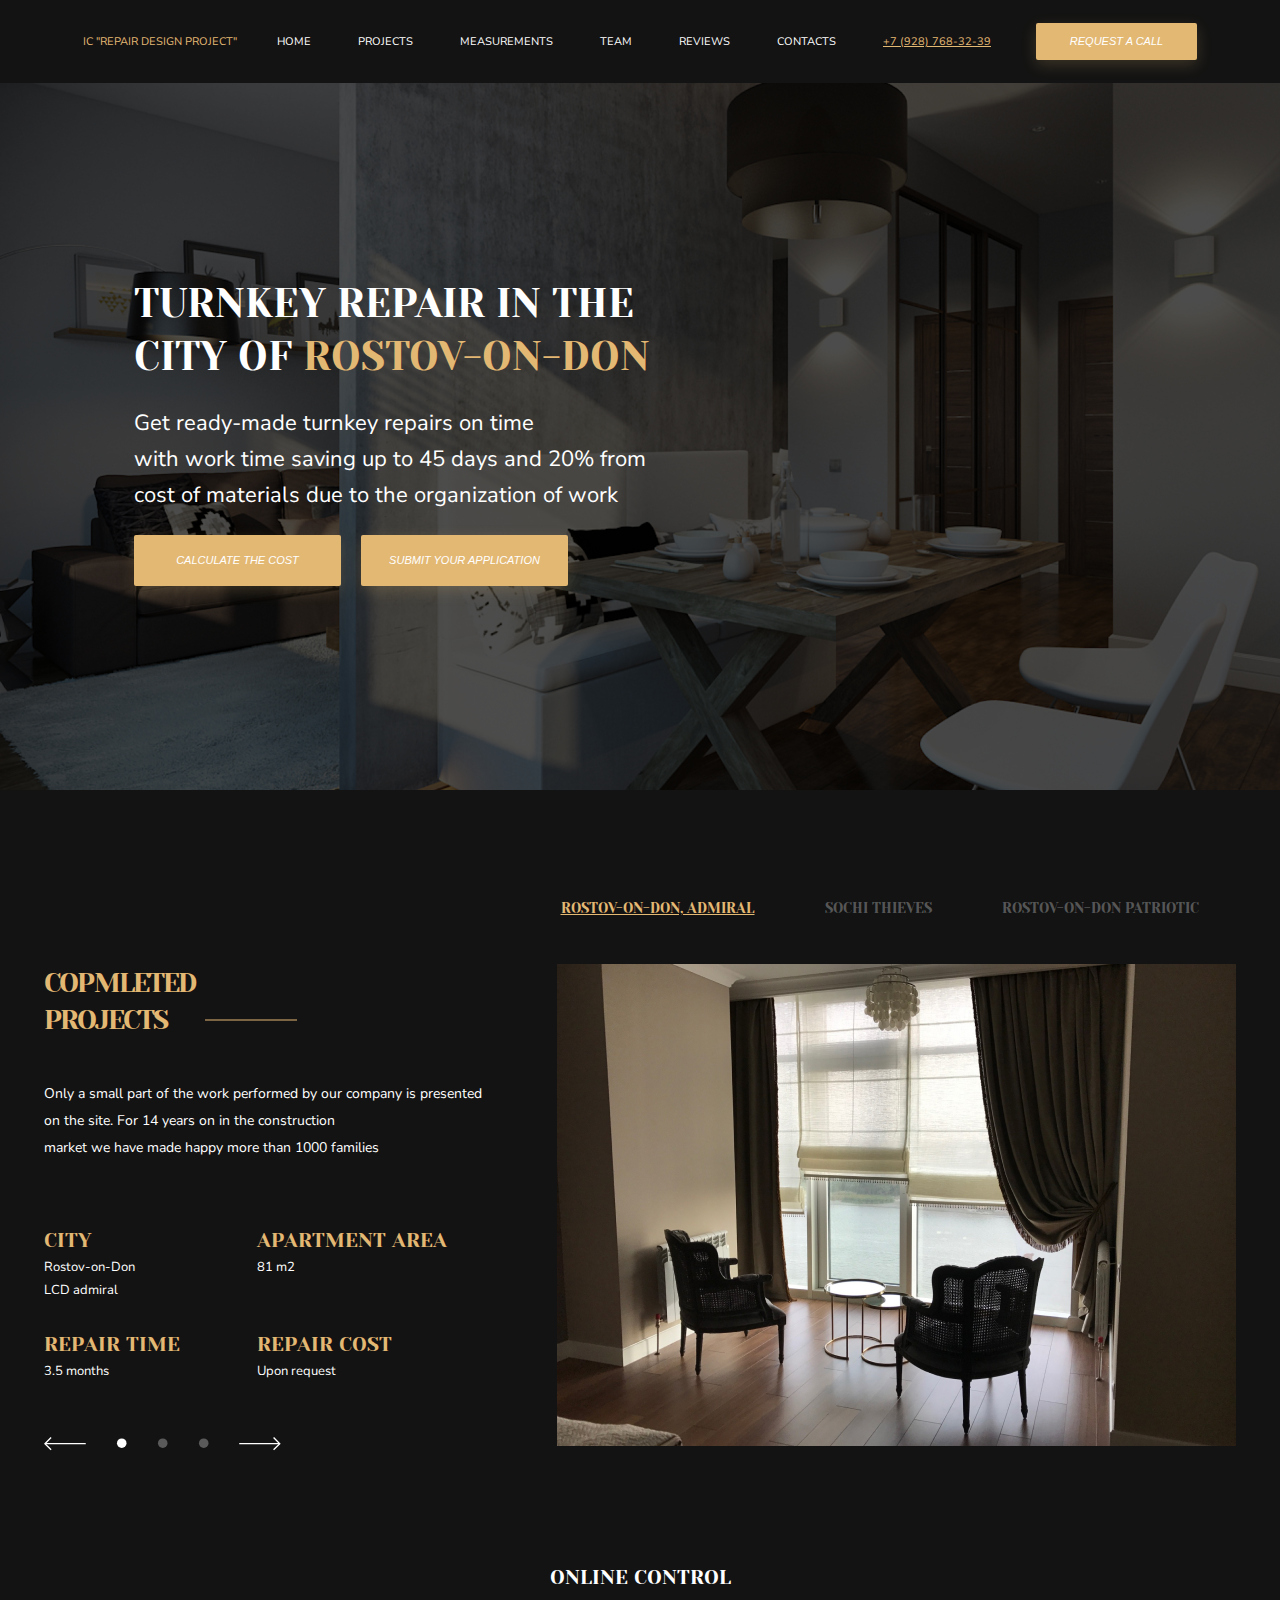
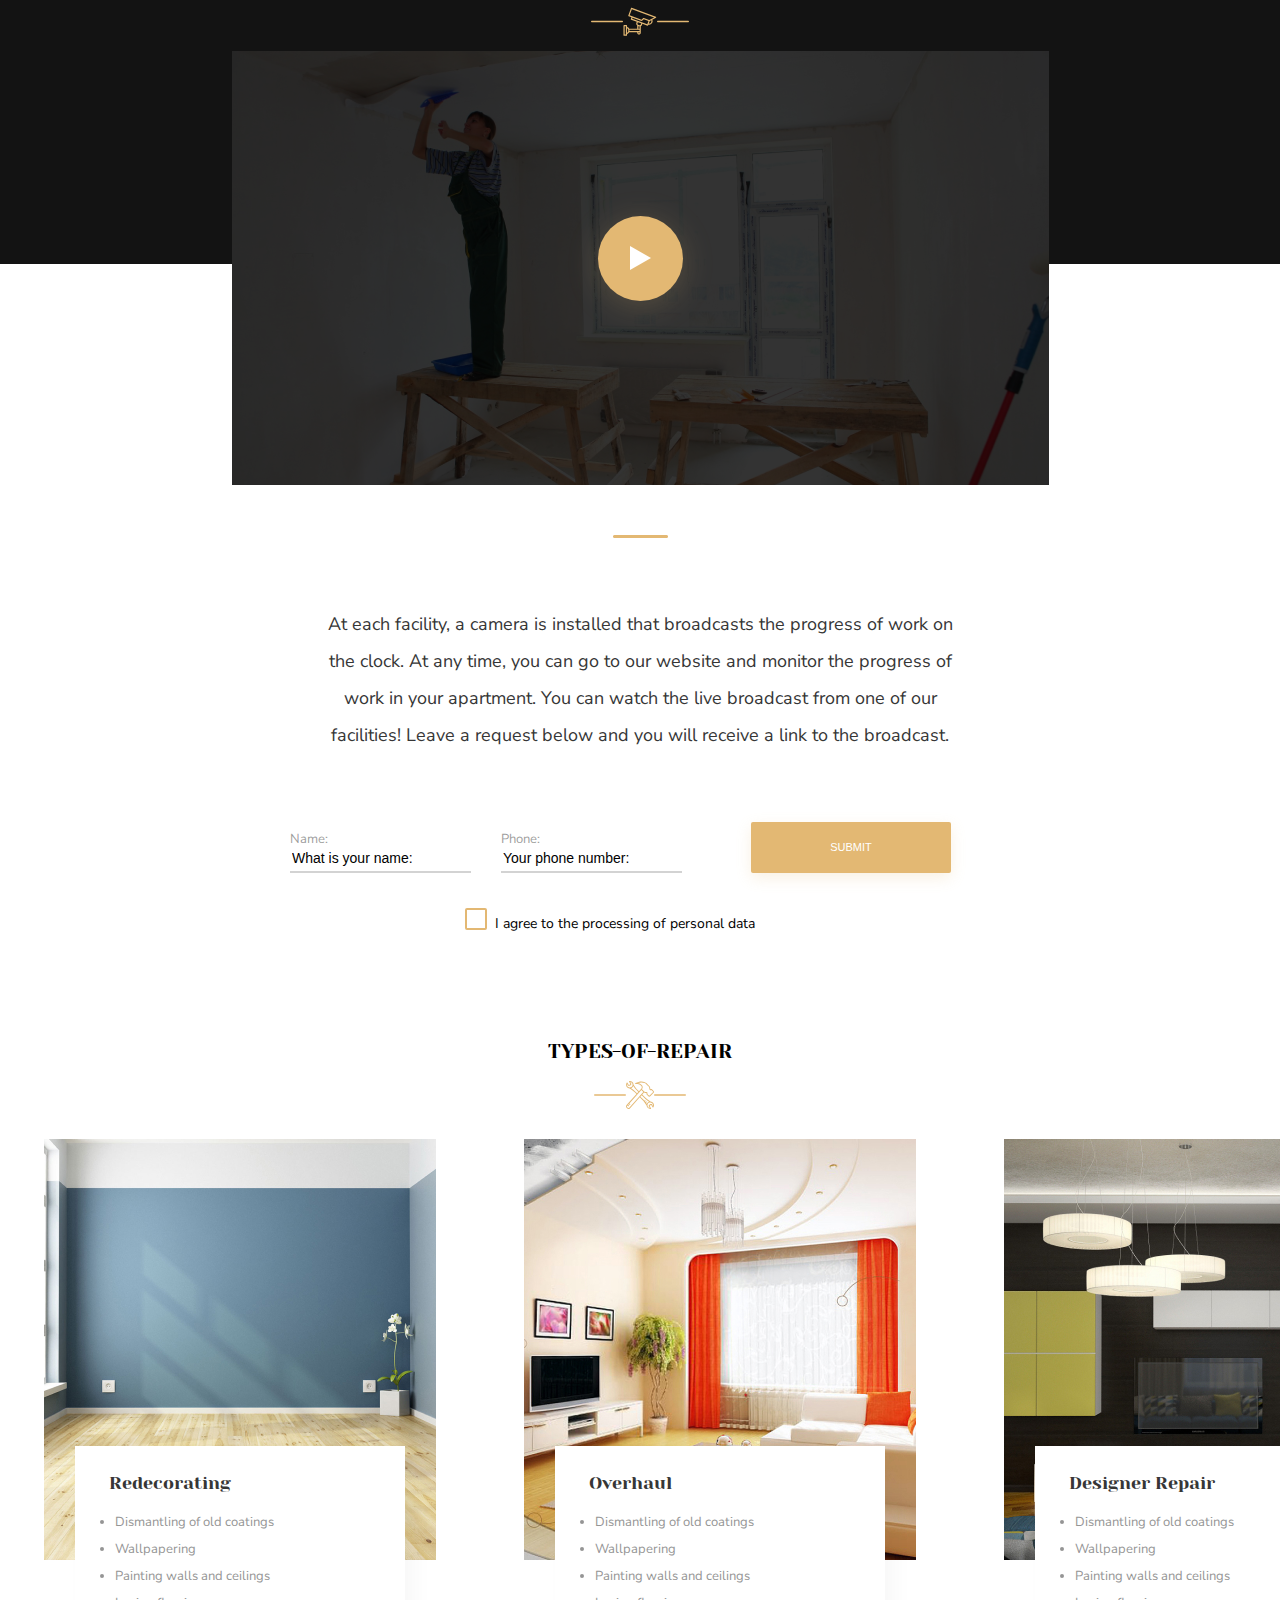
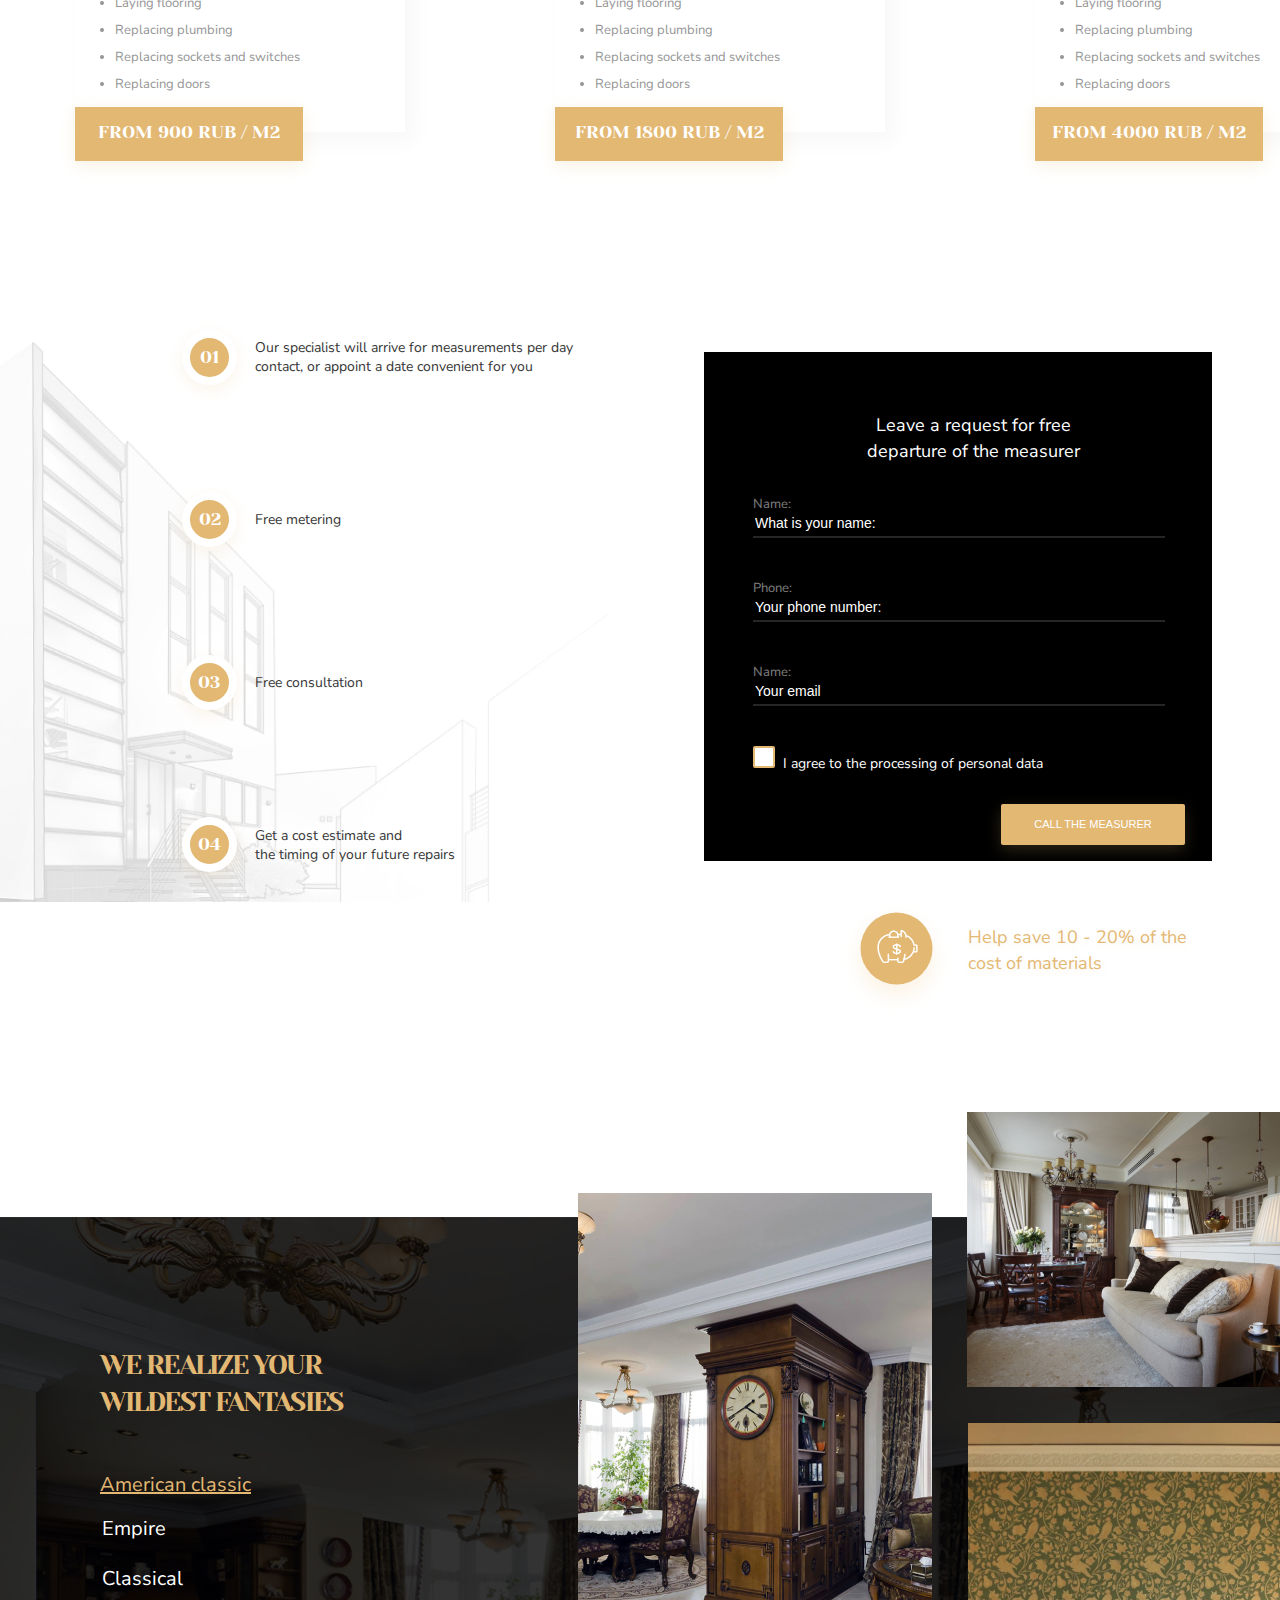
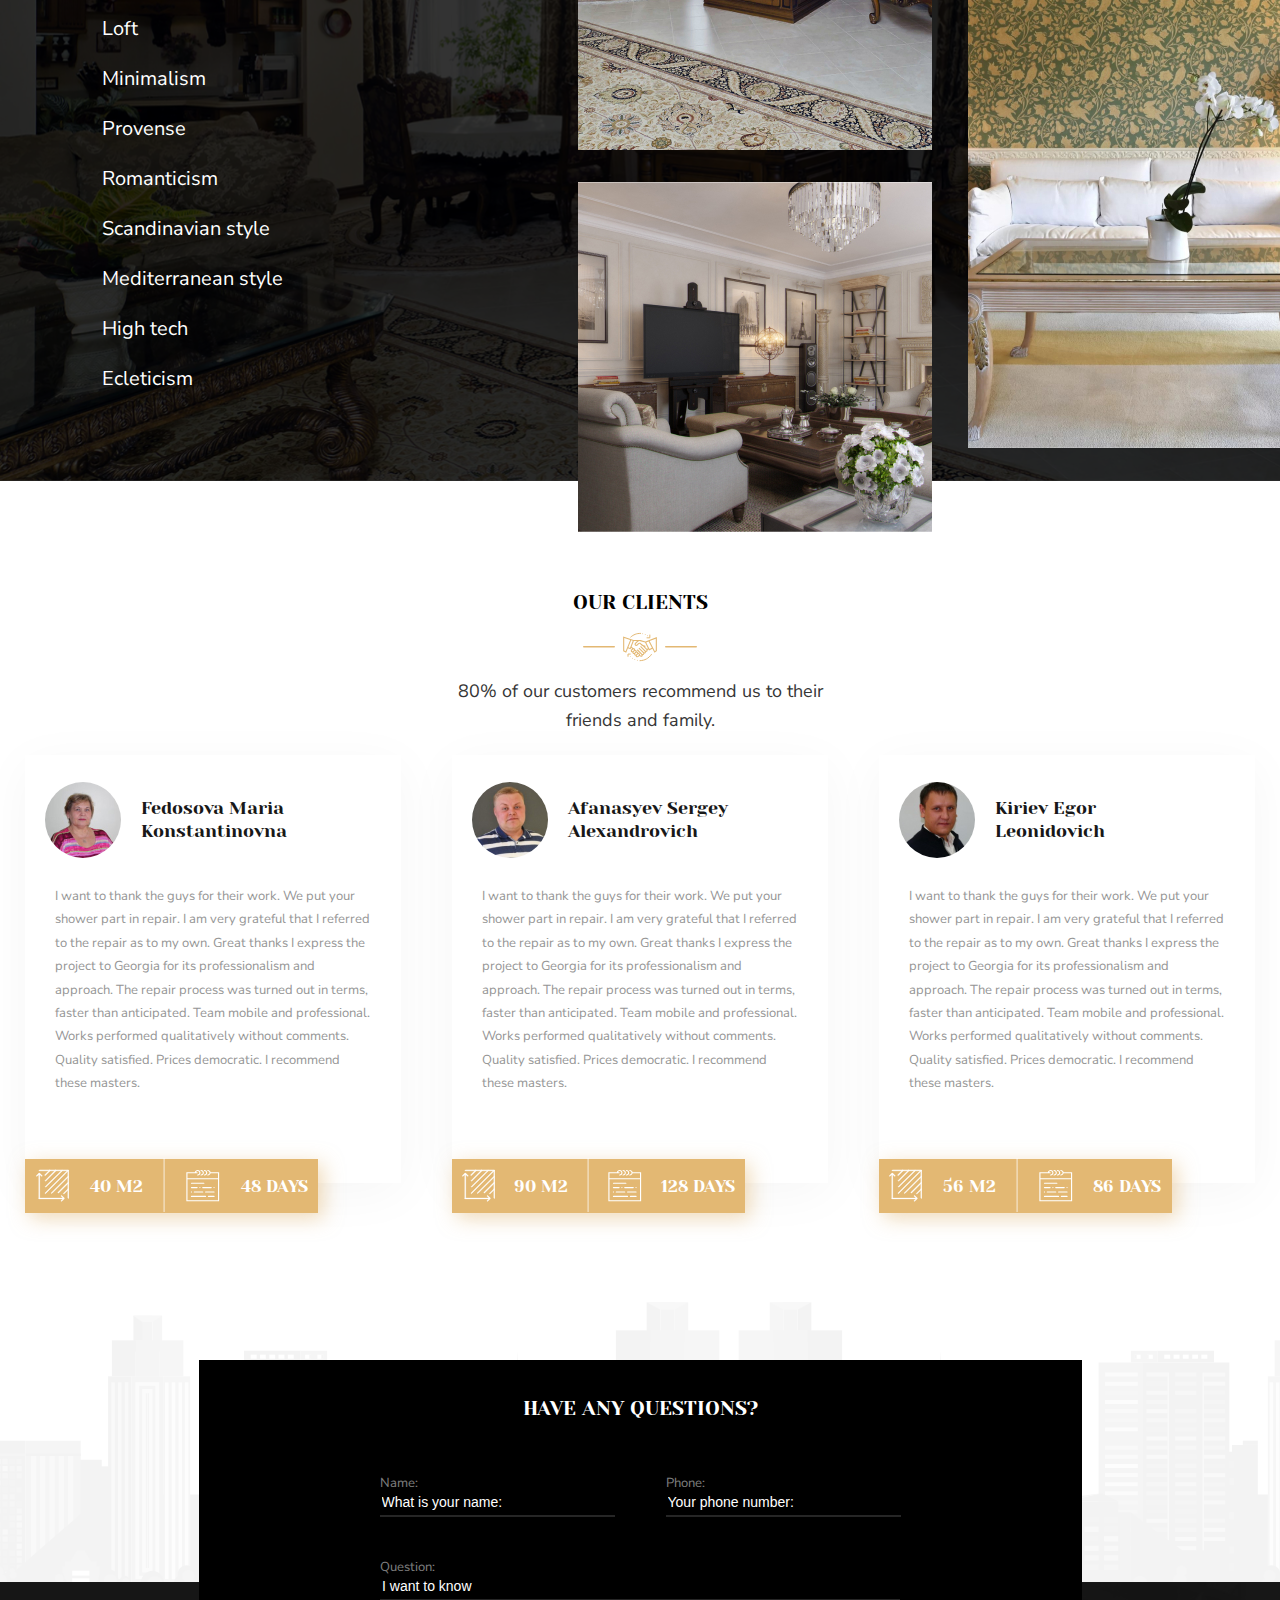
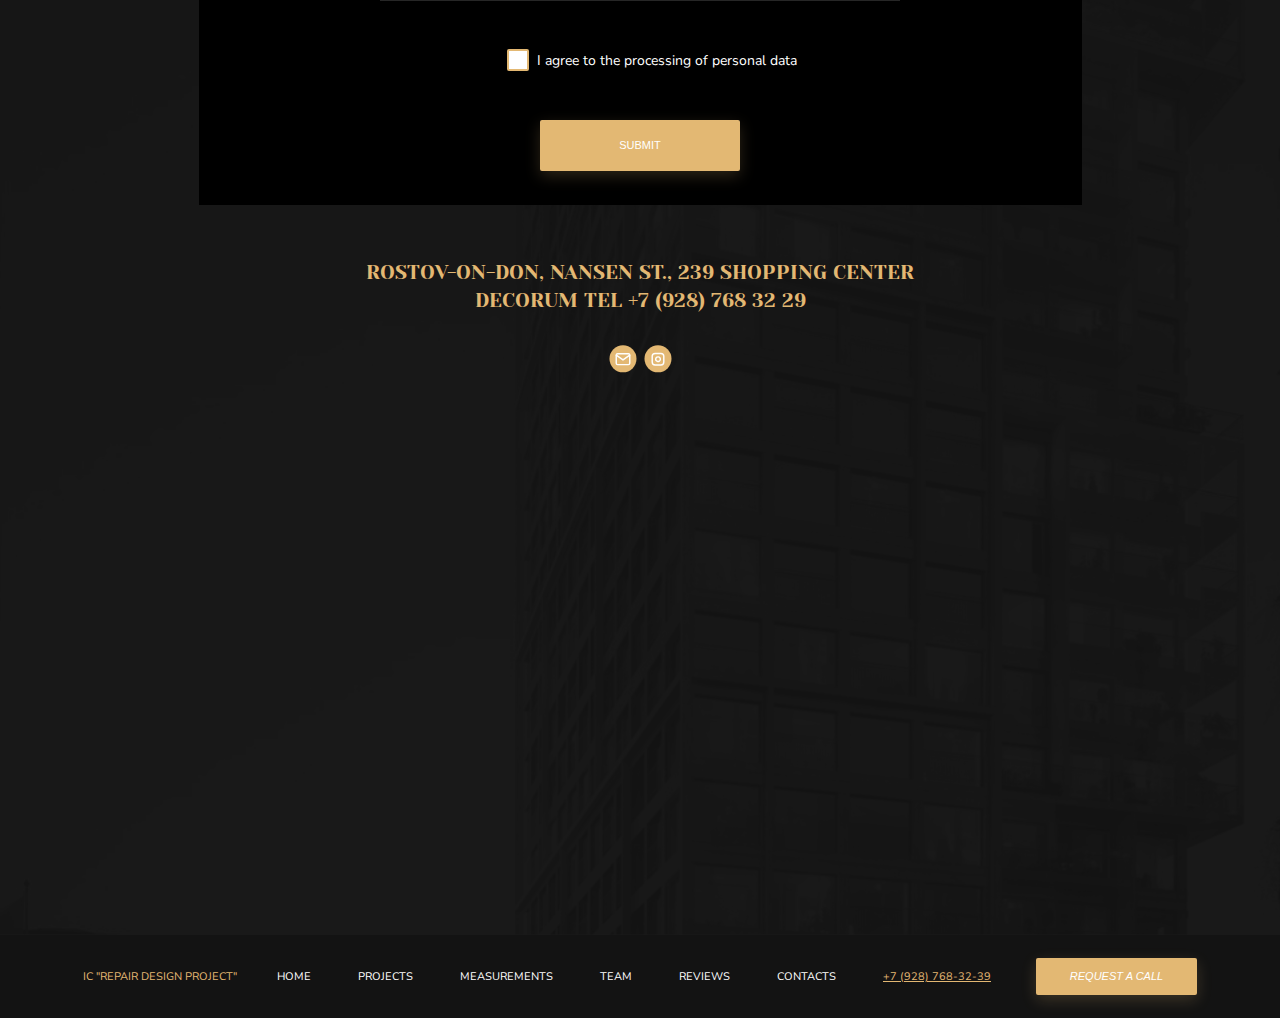
==== commit 577f3338: "make slider" ====
--- a/index.html
+++ b/index.html
@@ -43,50 +43,63 @@
         <section class="completed-projects">
             <div class="container-completed-projects-div">
                 <ul class="table-comleted-projects">
-                    <li class="table-completed-project-items"><a href="">ROSTOV-ON-DON, ADMIRAL</a></li>
-                    <li class="table-completed-project-items"><a href="">SOCHI THIEVES</a></li>
-                    <li class="table-completed-project-items"><a href="">ROSTOV-ON-DON PATRIOTIC</a></li>
+                    <li class="table-completed-project-items"><a class="link-admiral link-hotels">ROSTOV-ON-DON, ADMIRAL</a></li>
+                    <li class="table-completed-project-items"><a class="link-thieves link-hotels">SOCHI THIEVES</a></li>
+                    <li class="table-completed-project-items"><a class="link-patriotic link-hotels">ROSTOV-ON-DON PATRIOTIC</a></li>
                 </ul>
                 <div class="completed-projects-div">
                     <div class="completed-projects-flex">
-                        <h2>COPMLETED<br>PROJECTS</h2>
+                        <div class="completed-projects-header">
+                            <h2>COPMLETED<br>PROJECTS</h2>
+                            <img src="./images/slider/Rectangle 6.2.svg" alt="">
+                        </div>
                         <p>
                             Only a small part of the work performed by our company is presented on the site. For 14 years on in the construction<br>market we have made happy more than 1000 families
                         </p>
                         <div class="apartment-area">
                             <div class="completed-projects-items-div">
                                 <h3 class="special-color">CITY</h3>
-                                <span>Rostov-on-Don LCD admiral</span>
+                                <span class="admiral-desc">Rostov-on-Don<br>LCD admiral</span>
+                                <span class="thieves-desc">Sochi<br>Thieves</span>
+                                <span class="patriotic-desc">Rostov-on-Don<br>Patriotic</span>
+
                             </div>
                             <div class="completed-projects-items-div">
                                 <h3 class="special-color">APARTMENT AREA</h3>
-                                <span>81 m2</span>
+                                <span class="admiral-desc">81 m2</span>
+                                <span class="thieves-desc">105 m2</span>
+                                <span class="patriotic-desc">93 m2</span>
+
                             </div>
                             <div class="completed-projects-items-div">
                                 <h3 class="special-color">REPAIR TIME</h3>
-                                <span>3.5 months</span>
+                                <span class="admiral-desc">3.5 months</span>
+                                <span class="thieves-desc">4 months</span>
+                                <span class="patriotic-desc">3 months</span>
                             </div><div class="completed-projects-items-div">
                                 <h3 class="special-color">REPAIR COST</h3>
                                 <span>Upon request</span>
                             </div>
                                 <div class="completed-projects-arrows">
                                     <img class="less" src="images/less.svg" alt=less>
-                                    <img class="fline" src="images/line.svg" alt=line>
+                                    <img class="fline arrow-left" src="images/line.svg" alt=line>
                                     <img class="dot" src="images/dot.svg" alt=dot>
                                     <img class="dot" src="images/dot.svg" alt=dot>
                                     <img class="dot" src="images/dot.svg" alt=dot>
-                                    <img class="line" src="images/line.svg" alt=arrow>
+                                    <img class="line arrow-right" src="images/line.svg" alt=arrow>
                                     <img class="less" src="images/more.svg" alt=arrow>
                                 </div>
                         </div>
                     </div>
                     <div class="chair-div">
-                        <img src="images/cover-sect2.jpg" alt="photo chair">
+                        <img src="images/slider/img1.jpg" class="slider-img" alt="photo chair">
+                        <img src="images/slider/img2.jpg" class="slider-img" alt="photo chair">
+                        <img src="images/slider/img3.jpg" class="slider-img" alt="photo chair">
                     </div>
                     <div class="img-chair">
                         <img src="images/chair.jpg" alt="photo chair">
-                        <img class="more-svg more-chair-svg" src="images/more2.svg" alt="">
-                        <img class="less-svg less-chair-svg" src="images/less2.svg" alt="">
+                        <img class="more-svg more-chair-svg" src="images/more2.svg" alt="chair">
+                        <img class="less-svg less-chair-svg" src="images/less2.svg" alt="chair">
                     </div>
                 </div>
             </div>
@@ -102,13 +115,13 @@
                     <img src="images/linecam.svg" alt=line>
                 </div>
                 <div class="video-div">
-                    <img class="videoimg" src="images/video.jpg" alt="">
-                </div>
-                <img class="videoz" src="images/videoz.png" alt="">
-                <img class="ellipse" src="images/Ellipse.svg" alt="">
-                <img class="triangle" src="images/triangle.svg" alt="">
-                <img class="play-video" src="images/play.svg" alt="">
-                <img  class="linehr" src="images/linehr.svg" alt="">
+                    <img class="videoimg" src="images/video.jpg" alt="video">
+                </div>
+                <img class="videoz" src="images/videoz.png" alt="video">
+                <img class="ellipse" src="images/Ellipse.svg" alt="play">
+                <img class="triangle" src="images/triangle.svg" alt="play">
+                <img class="play-video" src="images/play.svg" alt="play">
+                <img  class="linehr" src="images/linehr.svg" alt="line">
                 <p>
                     At each facility, a camera is installed that broadcasts the progress of work on the clock. At any time, you can go to our website and monitor the progress of work in your apartment. You can watch the live broadcast from one of our facilities! Leave a request below and you will receive a link to the broadcast. 
                 </p>
@@ -246,14 +259,14 @@
                     <li>High tech</li>
                     <li>Ecleticism</li>              
                 </ul>
-                <img class="img-real1 img-real" src="images/real1.jpg" alt="">
-                <img class="img-real2 img-real" src="images/real2.jpg" alt="">
-                <img class="img-real3 img-real" src="images/real3.jpg" alt="">
-                <img class="img-real4 img-real" src="images/real4.jpg" alt="">
-                <div class="realize-shkaf"><img class="shkaf" src="images/shkaf.jpg" alt=""></div>
+                <img class="img-real1 img-real" src="images/real1.jpg" alt="mebel">
+                <img class="img-real2 img-real" src="images/real2.jpg" alt="mebel">
+                <img class="img-real3 img-real" src="images/real3.jpg" alt="mebel">
+                <img class="img-real4 img-real" src="images/real4.jpg" alt="mebel">
+                <div class="realize-shkaf"><img class="shkaf" src="images/shkaf.jpg" alt="mebel"></div>
                 <div class="realize-more">
-                    <img class="more-svg more-shkaf-svg" src="images/more2.svg" alt="">
-                    <img class="less-svg less-shkaf-svg" src="images/less2.svg" alt=""></div>
+                    <img class="more-svg more-shkaf-svg" src="images/more2.svg" alt="mebel">
+                    <img class="less-svg less-shkaf-svg" src="images/less2.svg" alt="mebel"></div>
             </div>
         </section>
         <section class="our-clients">
@@ -278,10 +291,10 @@
                         The repair process was turned out in terms, faster than anticipated. Team mobile and professional. Works performed qualitatively without comments. Quality satisfied. Prices democratic. I recommend these masters.
                          </p>
                          <div class="client-button">
-                            <img src="images/Group_2.svg" alt="">
+                            <img src="images/Group_2.svg" alt="lines">
                                  40 m2 
-                            <img src="images/Vline.svg" alt="">
-                            <img src="images/Group2.svg" alt="">
+                            <img src="images/Vline.svg" alt="lines">
+                            <img src="images/Group2.svg" alt="lines">
                                  48 DAYS
                          </div>
                     </div>
@@ -296,10 +309,10 @@
                             The repair process was turned out in terms, faster than anticipated. Team mobile and professional. Works performed qualitatively without comments. Quality satisfied. Prices democratic. I recommend these masters.
                          </p>
                          <div class="client-button">
-                            <img src="images/Group_2.svg" alt="">
+                            <img src="images/Group_2.svg" alt="lines">
                                  <span>90 m2</span>                         
-                            <img src="images/Vline.svg" alt="">
-                            <img src="images/Group2.svg" alt="">
+                            <img src="images/Vline.svg" alt="lines">
+                            <img src="images/Group2.svg" alt="lines">
                                  <span>128 DAYS</span>
                          </div>
                     </div>
@@ -314,10 +327,10 @@
                             The repair process was turned out in terms, faster than anticipated. Team mobile and professional. Works performed qualitatively without comments. Quality satisfied. Prices democratic. I recommend these masters.
                          </p>
                          <div class="client-button">
-                            <img src="images/Group_2.svg" alt="">
+                            <img src="images/Group_2.svg" alt="lines">
                                  56 m2 
-                            <img src="images/Vline.svg" alt="">
-                            <img src="images/Group2.svg" alt="">
+                            <img src="images/Vline.svg" alt="lines">
+                            <img src="images/Group2.svg" alt="lines">
                                  86 DAYS
                          </div>
                     </div>                    
@@ -325,8 +338,8 @@
         </section>
         <section class="question-section">
             <div class="sky-img">
-                <img src="images/sky2.svg" alt="">
-                <img src="images/sky.svg" alt="">
+                <img src="images/sky2.svg" alt="town">
+                <img src="images/sky.svg" alt="sity">
             </div>
             <form action="" class="question-form">
                 <div class="question-form-div">
@@ -351,8 +364,8 @@
             <div class="map-div">
                 <h3 class="map-header">Rostov-on-Don, Nansen St., 239 Shopping Center Decorum <a href="tel:+79287683239">Tel&nbsp;+7&nbsp;(928)&nbsp;768&nbsp;32&nbsp;29</a></h3>
                 <div class="link-img">
-                    <a href="http://vk.com" target="_blanc"><img class="mail-img" src="images/mail.svg" alt=""></a>
-                    <a href="http://instagram.com" target="_blanc"><img class="mail-img" src="images/insta.svg" alt=""></a>                    
+                    <a href="http://vk.com" target="_blank"><img class="mail-img" src="images/mail.svg" alt="mail"></a>
+                    <a href="http://instagram.com" target="_blank"><img class="mail-img" src="images/insta.svg" alt="instagram"></a>                    
                 </div>                
                 <iframe class="map-iframe" src="https://www.google.com/maps/embed?pb=!1m18!1m12!1m3!1d2708.555126231937!2d39.7209908158626!3d47.244847220890236!2m3!1f0!2f0!3f0!3m2!1i1024!2i768!4f13.1!3m3!1m2!1s0x40e3b9b47a7e7029%3A0x9e8cb546a10601cc!2z0KLQpiAi0JTQtdC60L7RgNGD0Lwi!5e0!3m2!1sru!2sru!4v1632149229877!5m2!1sru!2sru" style="border:0;" allowfullscreen="" loading="lazy"></iframe>
             </div>
@@ -375,5 +388,6 @@
                 <button class="button request-button">Request a call</button>
             </div>
         </footer>
+        <script src="script.js"></script>
     </body>
 </html>--- a/style/styles.css
+++ b/style/styles.css
@@ -1,4 +1,24 @@
 @media screen and (min-width: 376px){
+
+.hidden {
+width: 0;
+height: 0;
+ opacity: 0;
+ /* transition: display 800ms ease; */
+}
+
+.active {
+    display: block;
+    opacity: 1;
+    transition: opacity 800ms ease;
+}
+
+.chair-div {
+    width: 679px;
+    height: 482px;
+    display: flex;
+    justify-items: center;
+}
 
 body {
     font-family: "Nunito Sans", Helvetica, Arial, sans-serif;
@@ -192,7 +212,7 @@
 }
 
 .completed-projects {
-    background-color: black;
+    background-color: #131313;
     margin: 0;
     height: 1074px;
 }
@@ -216,6 +236,7 @@
     color: rgba(255, 255, 255, 0.3);
     text-decoration: none;
     margin-right: 70px;
+    cursor: pointer;
 }
 
 .table-comleted-projects li > a:hover {
@@ -240,6 +261,15 @@
 .completed-projects-div {
     display: flex;
     justify-content: space-around;
+}
+
+.completed-projects-header {
+    display: flex;
+}
+
+.completed-projects-header img {
+    margin-left: 10px;
+    margin-top: 38px;
 }
 
 .completed-projects-items-div {
@@ -255,6 +285,7 @@
     max-width: 1262px;
     margin: 0 auto;
 }
+
 
 .completed-projects-arrows {
 	display: flex;
@@ -1274,7 +1305,7 @@
     .button:hover {
         background: none;
         border: 1px solid white;
-        background-color: none;
+        /* background-color: none; */
     }    
 
     #submit:hover {
